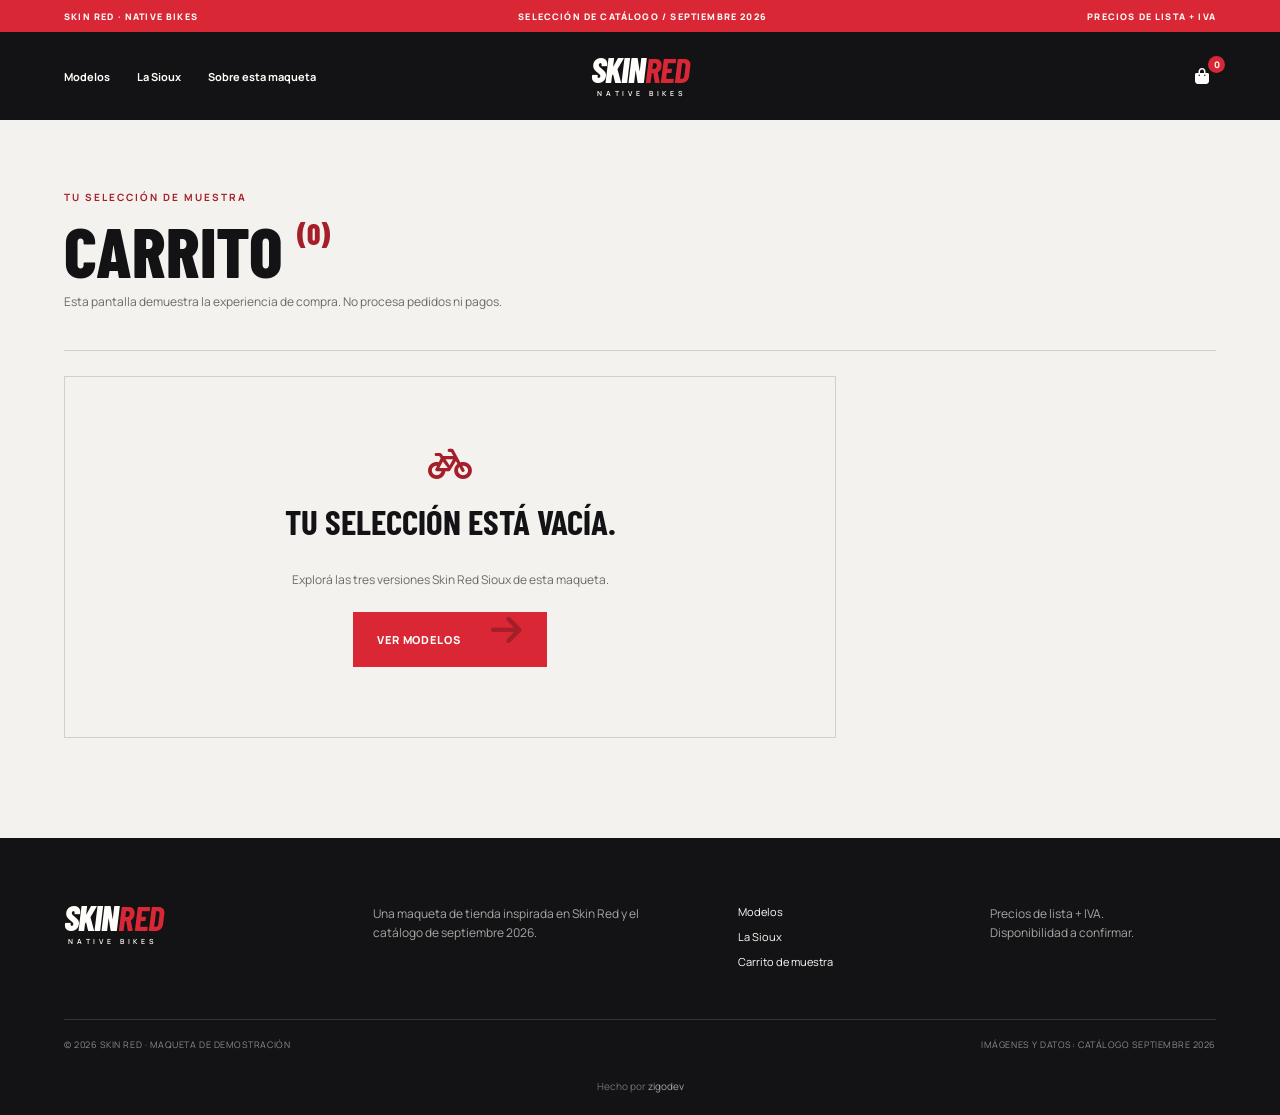
==== carrito.html @ 401a386a "Adapt storefront mockup to Skin Red catalog" ====
<!DOCTYPE html>
<html lang="es">
<head>
  <meta charset="UTF-8">
  <meta name="viewport" content="width=device-width, initial-scale=1.0">
  <meta name="description" content="Carrito de muestra de la maqueta Skin Red.">
  <title>Carrito de muestra — Skin Red</title>
  <link rel="preconnect" href="https://fonts.googleapis.com">
  <link rel="preconnect" href="https://fonts.gstatic.com" crossorigin>
  <link href="https://fonts.googleapis.com/css2?family=Barlow+Condensed:wght@500;600;700;800&family=Manrope:wght@400;500;600;700&display=swap" rel="stylesheet">
  <link rel="stylesheet" href="https://cdnjs.cloudflare.com/ajax/libs/font-awesome/6.5.2/css/all.min.css">
  <link rel="stylesheet" href="styles.css">
</head>
<body class="inner-page" data-cart-page>
  <div class="announcement" aria-label="Información del catálogo">
    <span>SKIN RED · NATIVE BIKES</span><span>Selección de catálogo / Septiembre 2026</span><span>Precios de lista + IVA</span>
  </div>
  <header class="site-header">
    <button class="icon-button menu-toggle" aria-label="Abrir menú" aria-expanded="false"><span></span><span></span></button>
    <a class="wordmark" href="index.html" aria-label="Skin Red, inicio"><span>SKIN<strong>RED</strong></span><small>NATIVE BIKES</small></a>
    <nav class="desktop-nav" aria-label="Navegación principal"><a href="index.html#modelos">Modelos</a><a href="index.html#sioux">La Sioux</a><a href="index.html#consulta">Sobre esta maqueta</a></nav>
    <div class="header-actions"><a class="icon-button cart-link" href="carrito.html" aria-label="Ver carrito de muestra"><i class="fa-solid fa-bag-shopping"></i><span class="cart-count" data-cart-count>0</span></a></div>
  </header>
  <aside class="mobile-menu" aria-hidden="true">
    <div class="mobile-menu-top"><span>MENÚ</span><button class="icon-button menu-close" aria-label="Cerrar menú"><i class="fa-solid fa-xmark"></i></button></div>
    <nav><a href="index.html#modelos">Modelos</a><a href="index.html#sioux">La Sioux</a><a href="index.html#consulta">Sobre esta maqueta</a><a href="carrito.html">Carrito</a></nav>
    <p>Skin Red · Native Bikes</p>
  </aside>
  <div class="menu-backdrop"></div>

  <main class="cart-main">
    <section class="cart-heading">
      <p class="eyebrow dark">Tu selección de muestra</p>
      <h1>Carrito <span data-cart-title-count>(0)</span></h1>
      <p>Esta pantalla demuestra la experiencia de compra. No procesa pedidos ni pagos.</p>
    </section>
    <div class="cart-layout">
      <section class="cart-items" data-cart-items aria-label="Productos del carrito"></section>
      <aside class="cart-summary" data-cart-summary>
        <h2>Resumen de muestra</h2>
        <div class="summary-row"><span>Subtotal sin IVA</span><strong data-cart-subtotal>$ 0</strong></div>
        <div class="summary-row total"><span>Precio de lista</span><strong data-cart-total>$ 0</strong></div>
        <p class="tax-note">Importes del catálogo de septiembre 2026. IVA no incluido.</p>
        <button class="button button-accent checkout-button" type="button">Compra de demostración <i class="fa-solid fa-arrow-right"></i></button>
        <p class="demo-note">La compra no está habilitada en esta maqueta.</p>
      </aside>
    </div>
  </main>

  <footer class="footer">
    <div class="footer-main">
      <a class="wordmark footer-brand" href="index.html"><span>SKIN<strong>RED</strong></span><small>NATIVE BIKES</small></a>
      <p>Una maqueta de tienda inspirada en Skin Red y el catálogo de septiembre 2026.</p>
      <nav class="footer-links" aria-label="Navegación del pie"><a href="index.html#modelos">Modelos</a><a href="index.html#sioux">La Sioux</a><a href="carrito.html">Carrito de muestra</a></nav>
      <p class="footer-note">Precios de lista + IVA.<br>Disponibilidad a confirmar.</p>
    </div>
    <div class="footer-bottom"><span>© 2026 Skin Red · Maqueta de demostración</span><span>Imágenes y datos: catálogo septiembre 2026</span></div>
    <div class="footer-credit">Hecho por <a href="https://zigodev.com.ar" target="_blank" rel="noopener noreferrer">zigodev</a></div>
  </footer>
  <div class="toast" role="status" aria-live="polite"></div>
  <script src="main.js"></script>
</body>
</html>
---- styles.css ----
/* Identidad y base */
:root {
  --ink: #131315;
  --ink-soft: #202023;
  --red: #a51f2a;
  --red-bright: #d92735;
  --paper: #f4f2ee;
  --white: #fffefa;
  --muted: #6b6968;
  --line: rgba(19, 19, 21, .15);
  --display: "Barlow Condensed", sans-serif;
  --body: "Manrope", sans-serif;
  --pad: clamp(20px, 5vw, 78px);
}

* {
  box-sizing: border-box;
}

html {
  scroll-behavior: smooth;
}

body {
  margin: 0;
  overflow-x: hidden;
  background: var(--paper);
  color: var(--ink);
  font-family: var(--body);
}

a {
  color: inherit;
  text-decoration: none;
}

button,
input {
  font: inherit;
}

button {
  color: inherit;
}

img {
  display: block;
  max-width: 100%;
}

h1,
h2,
h3,
p {
  margin-top: 0;
}

[hidden] {
  display: none !important;
}

.section-pad {
  padding: 95px var(--pad);
}

.eyebrow {
  margin-bottom: 17px;
  color: #f46e70;
  font-size: 10px;
  font-weight: 700;
  letter-spacing: .2em;
  text-transform: uppercase;
}

.eyebrow.dark {
  color: var(--red);
}

.button {
  min-height: 54px;
  padding: 0 23px;
  display: inline-flex;
  align-items: center;
  justify-content: space-between;
  gap: 30px;
  border: 1px solid transparent;
  font-size: 11px;
  font-weight: 800;
  letter-spacing: .09em;
  text-transform: uppercase;
  cursor: pointer;
  transition: transform .25s, background .25s;
}

.button:hover {
  transform: translateY(-3px);
}

.button-accent {
  background: var(--red-bright);
  color: var(--white);
}

.button-accent:hover {
  background: var(--red);
}

.button-light {
  background: var(--white);
  color: var(--ink);
}

/* Barra y navegación */
.announcement {
  min-height: 32px;
  padding: 8px var(--pad);
  display: flex;
  align-items: center;
  justify-content: space-between;
  gap: 15px;
  background: var(--red-bright);
  color: var(--white);
  font-size: 9px;
  font-weight: 800;
  letter-spacing: .13em;
  text-transform: uppercase;
}

.announcement span:nth-child(2) {
  display: none;
}

.site-header {
  position: relative;
  z-index: 10;
  height: 76px;
  padding: 0 var(--pad);
  display: grid;
  grid-template-columns: 1fr auto 1fr;
  align-items: center;
  background: var(--ink);
  color: var(--white);
}

.icon-button {
  padding: 0;
  display: grid;
  place-items: center;
  border: 0;
  background: transparent;
  cursor: pointer;
}

.menu-toggle {
  width: 34px;
  height: 34px;
  justify-self: start;
  align-content: center;
  gap: 6px;
}

.menu-toggle span {
  width: 26px;
  height: 2px;
  display: block;
  background: currentColor;
}

.menu-toggle span:last-child {
  width: 18px;
}

.wordmark {
  display: flex;
  flex-direction: column;
  align-items: center;
  width: max-content;
  font-family: var(--display);
  font-style: italic;
  font-weight: 800;
  line-height: .76;
  letter-spacing: -.055em;
}

.site-header > .wordmark {
  grid-column: 2;
  grid-row: 1;
}

.wordmark span {
  font-size: 29px;
}

.wordmark strong {
  color: var(--red-bright);
}

.wordmark small {
  margin-top: 9px;
  padding-left: .55em;
  font-family: var(--body);
  font-size: 6px;
  font-style: normal;
  font-weight: 600;
  letter-spacing: .55em;
}

.desktop-nav {
  display: none;
}

.header-actions {
  justify-self: end;
  display: flex;
  align-items: center;
  gap: 17px;
}

.header-actions .icon-button {
  width: 28px;
  height: 36px;
  font-size: 16px;
}

.cart-link {
  position: relative;
}

.cart-count {
  position: absolute;
  top: -2px;
  right: -9px;
  min-width: 17px;
  height: 17px;
  padding: 0 3px;
  display: grid;
  place-items: center;
  border-radius: 50%;
  background: var(--red-bright);
  color: var(--white);
  font-size: 9px;
  font-weight: 800;
}

.mobile-menu {
  position: fixed;
  inset: 0 0 0 auto;
  z-index: 101;
  width: min(88vw, 430px);
  padding: 27px;
  display: flex;
  flex-direction: column;
  background: var(--ink);
  color: var(--white);
  transform: translateX(101%);
  transition: transform .4s ease;
}

.mobile-menu.open {
  transform: translateX(0);
}

.mobile-menu-top {
  display: flex;
  justify-content: space-between;
  align-items: center;
  font-size: 11px;
  font-weight: 700;
  letter-spacing: .15em;
}

.menu-close {
  color: var(--white);
  font-size: 21px;
}

.mobile-menu nav {
  margin: auto 0;
  display: flex;
  flex-direction: column;
}

.mobile-menu nav a {
  padding: 16px 0;
  border-bottom: 1px solid rgba(255, 255, 255, .18);
  font-family: var(--display);
  font-size: 37px;
  font-weight: 700;
  text-transform: uppercase;
}

.mobile-menu > p {
  color: #bdb9b7;
  font-size: 12px;
}

.menu-backdrop {
  position: fixed;
  inset: 0;
  z-index: 100;
  background: rgba(0, 0, 0, .62);
  opacity: 0;
  visibility: hidden;
  transition: opacity .3s, visibility .3s;
}

.menu-backdrop.open {
  opacity: 1;
  visibility: visible;
}

.search-panel {
  position: fixed;
  inset: 0;
  z-index: 120;
  padding: 115px var(--pad) 30px;
  overflow: auto;
  background: var(--paper);
  transform: translateY(-101%);
  transition: transform .4s ease;
}

.search-panel.open {
  transform: translateY(0);
}

.search-close {
  position: absolute;
  top: 30px;
  right: var(--pad);
  border: 0;
  background: transparent;
  font-size: 23px;
  cursor: pointer;
}

.search-panel label {
  display: block;
  margin-bottom: 18px;
  color: var(--red);
  font-size: 11px;
  font-weight: 800;
  letter-spacing: .13em;
  text-transform: uppercase;
}

.search-field {
  display: flex;
  align-items: center;
  gap: 15px;
  border-bottom: 2px solid var(--ink);
}

.search-field input {
  width: 100%;
  padding: 12px 0;
  border: 0;
  outline: 0;
  background: transparent;
  font-family: var(--display);
  font-size: 40px;
  font-weight: 700;
  text-transform: uppercase;
}

.search-field input::placeholder {
  color: #a8a5a2;
}

.search-results {
  margin-top: 24px;
  display: grid;
  gap: 10px;
}

.search-results a {
  width: fit-content;
  padding: 7px 0;
  border-bottom: 1px solid var(--line);
  font-size: 15px;
}

/* Portada */
.hero {
  min-height: 600px;
  display: grid;
  background: var(--ink);
  color: var(--white);
}

.hero-copy {
  position: relative;
  min-height: 480px;
  padding: 75px var(--pad) 38px;
  display: flex;
  flex-direction: column;
  align-items: flex-start;
  justify-content: center;
  overflow: hidden;
  background: radial-gradient(circle at 100% 20%, rgba(165, 31, 42, .25), transparent 44%), var(--ink);
}

.hero-copy::before {
  position: absolute;
  top: 0;
  left: var(--pad);
  width: 64px;
  height: 4px;
  background: var(--red-bright);
  content: "";
}

.hero h1 {
  position: relative;
  margin-bottom: 25px;
  font-family: var(--display);
  font-size: 78px;
  font-weight: 800;
  line-height: .78;
  letter-spacing: -.045em;
  text-transform: uppercase;
}

.hero h1 em,
.section-heading h2 em,
.feature-copy h2 em {
  color: var(--red-bright);
  font-style: normal;
}

.hero-description {
  max-width: 370px;
  margin-bottom: 28px;
  color: #c4c0bd;
  font-size: 13px;
  line-height: 1.7;
}

.hero-footnote {
  width: 100%;
  margin-top: 40px;
  display: flex;
  justify-content: space-between;
  gap: 20px;
  color: #9c9694;
  font-size: 9px;
  font-weight: 700;
  letter-spacing: .16em;
}

.hero-visual {
  position: relative;
  min-height: 390px;
  overflow: hidden;
}

.hero-visual img {
  width: 100%;
  height: 100%;
  object-fit: cover;
  object-position: center 38%;
}

.hero-image-caption {
  position: absolute;
  right: 15px;
  bottom: 14px;
  padding: 9px 11px;
  background: rgba(19, 19, 21, .9);
  font-size: 9px;
  font-weight: 800;
  letter-spacing: .14em;
}

/* Datos y catálogo */
.trust-strip {
  padding: 15px var(--pad);
  display: grid;
  grid-template-columns: 1fr 1fr;
  background: var(--white);
}

.trust-strip article {
  min-height: 96px;
  padding: 16px 8px 16px 0;
  display: flex;
  align-items: center;
  gap: 11px;
  border-bottom: 1px solid var(--line);
}

.trust-strip article:nth-child(even) {
  padding-left: 12px;
}

.trust-strip article:nth-last-child(-n+2) {
  border-bottom: 0;
}

.trust-strip article > i {
  color: var(--red);
  font-size: 19px;
}

.trust-strip strong,
.trust-strip span {
  display: block;
}

.trust-strip strong {
  margin-bottom: 4px;
  font-family: var(--display);
  font-size: 16px;
  font-weight: 700;
  text-transform: uppercase;
}

.trust-strip span {
  color: var(--muted);
  font-size: 10px;
  line-height: 1.4;
}

.section-heading {
  margin-bottom: 42px;
  display: grid;
  gap: 18px;
}

.section-heading h2 {
  margin: 0;
  font-family: var(--display);
  font-size: 70px;
  font-weight: 800;
  line-height: .84;
  letter-spacing: -.035em;
  text-transform: uppercase;
}

.section-heading > p {
  max-width: 400px;
  margin: 0;
  color: var(--muted);
  font-size: 13px;
  line-height: 1.7;
}

.filters {
  margin-bottom: 26px;
  display: flex;
  gap: 8px;
  overflow-x: auto;
}

.filter {
  min-width: max-content;
  padding: 11px 16px;
  border: 1px solid var(--line);
  border-radius: 30px;
  background: transparent;
  font-size: 11px;
  font-weight: 800;
  cursor: pointer;
}

.filter span {
  margin-left: 8px;
  color: var(--muted);
  font-size: 9px;
}

.filter.active,
.filter:hover {
  border-color: var(--ink);
  background: var(--ink);
  color: var(--white);
}

.filter.active span,
.filter:hover span {
  color: #f78c92;
}

.product-grid {
  display: grid;
  gap: 16px;
}

.product-card {
  min-width: 0;
  overflow: hidden;
  background: var(--white);
}

.product-image-wrap {
  position: relative;
  height: 315px;
  display: block;
  overflow: hidden;
  background: #fff;
}

.product-image-wrap img {
  width: 100%;
  height: 100%;
  object-fit: contain;
  transition: transform .4s ease;
}

.product-card:hover .product-image-wrap img {
  transform: scale(1.05);
}

.product-tag {
  position: absolute;
  top: 14px;
  left: 14px;
  padding: 8px 10px;
  background: var(--ink);
  color: var(--white);
  font-size: 9px;
  font-weight: 800;
  letter-spacing: .12em;
  text-transform: uppercase;
}

.product-card-content {
  padding: 20px;
  border-top: 1px solid var(--line);
}

.product-card-meta {
  display: flex;
  flex-wrap: wrap;
  justify-content: space-between;
  gap: 5px;
  color: var(--muted);
  font-size: 9px;
  font-weight: 700;
  letter-spacing: .05em;
  text-transform: uppercase;
}

.product-card h3 {
  margin: 21px 0 20px;
  font-family: var(--display);
  font-size: 29px;
  font-weight: 700;
  line-height: 1;
  text-transform: uppercase;
}

.product-card-bottom {
  display: flex;
  justify-content: space-between;
  align-items: end;
  gap: 10px;
}

.product-card-price {
  display: flex;
  flex-direction: column;
  gap: 3px;
}

.product-card-price strong {
  font-size: 17px;
}

.product-card-price span {
  color: var(--muted);
  font-size: 10px;
}

.quick-add {
  width: 44px;
  height: 44px;
  flex: 0 0 auto;
  border: 0;
  background: var(--red-bright);
  color: var(--white);
  cursor: pointer;
  transition: background .25s, transform .25s;
}

.quick-add:hover {
  background: var(--red);
  transform: rotate(90deg);
}

.catalog-note {
  max-width: 690px;
  margin: 25px 0 0;
  color: var(--muted);
  font-size: 10px;
  line-height: 1.6;
}

/* Historia y cierre */
.split-story {
  display: grid;
  background: var(--ink);
  color: var(--white);
}

.story-image {
  position: relative;
  min-height: 390px;
  background: #fff;
}

.story-image img {
  width: 100%;
  height: 100%;
  object-fit: contain;
}

.image-index {
  position: absolute;
  bottom: 18px;
  left: 18px;
  padding: 9px 11px;
  background: var(--red-bright);
  color: var(--white);
  font-size: 9px;
  font-weight: 800;
  letter-spacing: .12em;
}

.story-copy {
  padding: 75px var(--pad);
}

.story-copy h2,
.feature-copy h2 {
  margin-bottom: 22px;
  font-family: var(--display);
  font-size: 62px;
  font-weight: 800;
  line-height: .88;
  text-transform: uppercase;
}

.story-copy > p:not(.eyebrow) {
  max-width: 460px;
  color: #c4c0bd;
  font-size: 13px;
  line-height: 1.75;
}

.story-copy ul {
  margin: 29px 0;
  padding: 0;
  list-style: none;
}

.story-copy li {
  padding: 12px 0;
  border-bottom: 1px solid rgba(255, 255, 255, .17);
  font-size: 11px;
  font-weight: 700;
  text-transform: uppercase;
}

.story-copy li i {
  margin-right: 12px;
  color: var(--red-bright);
}

.text-link {
  display: inline-flex;
  align-items: center;
  gap: 20px;
  padding-bottom: 8px;
  border-bottom: 1px solid currentColor;
  font-size: 10px;
  font-weight: 800;
  letter-spacing: .1em;
  text-transform: uppercase;
}

.feature-banner {
  min-height: 470px;
  display: grid;
  align-items: center;
  gap: 20px;
  overflow: hidden;
  background: var(--red);
  color: var(--white);
}

.feature-copy {
  position: relative;
  z-index: 1;
}

.feature-copy h2 em {
  color: #ff747a;
}

.feature-copy > p:not(.eyebrow) {
  max-width: 490px;
  margin-bottom: 26px;
  color: #f4dadb;
  font-size: 13px;
  line-height: 1.7;
}

.feature-mark {
  color: rgba(255, 255, 255, .14);
  font-family: var(--display);
  font-size: 180px;
  font-style: italic;
  font-weight: 800;
  line-height: .8;
  text-align: center;
}

.feature-mark span {
  color: rgba(255, 255, 255, .08);
}

/* Detalle */
.breadcrumb {
  padding: 24px var(--pad) 0;
  display: flex;
  align-items: center;
  gap: 10px;
  color: var(--muted);
  font-size: 10px;
}

.breadcrumb i {
  font-size: 7px;
}

.product-detail {
  padding: 36px var(--pad) 80px;
  display: grid;
  gap: 35px;
}

.gallery-main {
  height: 390px;
  background: var(--white);
}

.gallery-main img {
  width: 100%;
  height: 100%;
  object-fit: contain;
}

.product-gallery > p {
  margin: 10px 0 0;
  color: var(--muted);
  font-size: 10px;
}

.product-type {
  margin-bottom: 8px;
  color: var(--red);
  font-size: 10px;
  font-weight: 800;
  letter-spacing: .15em;
  text-transform: uppercase;
}

.product-info h1 {
  margin-bottom: 11px;
  font-family: var(--display);
  font-size: 56px;
  font-weight: 800;
  line-height: .86;
  text-transform: uppercase;
}

.product-code {
  color: var(--muted);
  font-size: 10px;
}

.product-price {
  margin: 27px 0 2px;
  font-family: var(--display);
  font-size: 36px;
  font-weight: 800;
}

.product-financing {
  color: var(--muted);
  font-size: 11px;
}

.product-description {
  margin: 26px 0;
  padding-top: 24px;
  border-top: 1px solid var(--line);
  color: #4e4b4a;
  font-size: 12px;
  line-height: 1.75;
}

.choice-label {
  margin: 22px 0 10px;
  display: flex;
  justify-content: space-between;
  gap: 12px;
  font-size: 10px;
  font-weight: 800;
  text-transform: uppercase;
}

.choice-label span:last-child {
  color: var(--muted);
  font-weight: 500;
}

.size-options,
.color-options {
  display: flex;
  gap: 8px;
}

.size-option {
  width: 48px;
  height: 43px;
  border: 1px solid var(--line);
  background: transparent;
  cursor: pointer;
}

.size-option.active {
  border-color: var(--ink);
  background: var(--ink);
  color: var(--white);
}

.color-option {
  width: 36px;
  height: 36px;
  padding: 4px;
  display: block;
  border: 1px solid transparent;
  border-radius: 50%;
}

.color-option.active {
  border-color: var(--ink);
}

.color-option span {
  width: 100%;
  height: 100%;
  display: block;
  border: 1px solid #c4c2c0;
  border-radius: 50%;
}

.buy-row {
  margin-top: 30px;
  display: grid;
  grid-template-columns: 88px 1fr;
  gap: 8px;
}

.quantity-control {
  height: 54px;
  display: grid;
  grid-template-columns: 1fr 1fr 1fr;
  align-items: center;
  border: 1px solid var(--line);
  text-align: center;
}

.quantity-control button {
  height: 100%;
  border: 0;
  background: transparent;
  cursor: pointer;
}

.buy-row .button {
  min-width: 0;
  padding: 0 13px;
  gap: 10px;
  font-size: 9px;
}

.stock-note {
  margin-top: 13px;
  color: var(--muted);
  font-size: 10px;
  line-height: 1.5;
}

.stock-note i {
  margin-right: 5px;
  color: var(--red);
}

.product-promise {
  margin: 0 var(--pad);
  display: grid;
  border-top: 1px solid var(--line);
  border-bottom: 1px solid var(--line);
}

.product-promise article {
  padding: 23px 0;
  border-bottom: 1px solid var(--line);
}

.product-promise article:last-child {
  border-bottom: 0;
}

.product-promise i {
  color: var(--red);
}

.product-promise h3 {
  margin: 12px 0 3px;
  font-family: var(--display);
  font-size: 19px;
  text-transform: uppercase;
}

.product-promise p {
  margin: 0;
  color: var(--muted);
  font-size: 10px;
}

.tech-section {
  margin-top: 75px;
  padding: 70px var(--pad);
  display: grid;
  gap: 35px;
  background: var(--ink);
  color: var(--white);
}

.tech-section h2 {
  font-family: var(--display);
  font-size: 58px;
  font-weight: 800;
  line-height: .85;
  text-transform: uppercase;
}

.spec-row {
  padding: 15px 0;
  display: grid;
  grid-template-columns: 1fr 1.4fr;
  gap: 15px;
  border-bottom: 1px solid rgba(255, 255, 255, .15);
  font-size: 11px;
}

.spec-row span {
  color: #a6a2a0;
}

.spec-row strong {
  font-weight: 600;
}

/* Carrito */
.cart-main {
  min-height: 70vh;
  padding: 70px var(--pad) 100px;
}

.cart-heading {
  padding-bottom: 28px;
  border-bottom: 1px solid var(--line);
}

.cart-heading h1 {
  margin-bottom: 12px;
  font-family: var(--display);
  font-size: 70px;
  font-weight: 800;
  line-height: .85;
  text-transform: uppercase;
}

.cart-heading h1 span {
  color: var(--red);
  font-size: .42em;
  vertical-align: top;
}

.cart-heading > p:last-child {
  color: var(--muted);
  font-size: 12px;
}

.cart-layout {
  padding-top: 25px;
  display: grid;
  gap: 30px;
}

.cart-item {
  padding: 18px 0;
  display: grid;
  grid-template-columns: 100px 1fr;
  gap: 15px;
  border-bottom: 1px solid var(--line);
}

.cart-item-image {
  width: 100px;
  height: 110px;
  display: block;
  background: var(--white);
}

.cart-item-image img {
  width: 100%;
  height: 100%;
  object-fit: contain;
}

.cart-item-top {
  display: flex;
  justify-content: space-between;
  gap: 10px;
}

.cart-item h3 {
  margin: 0 0 7px;
  font-family: var(--display);
  font-size: 20px;
  text-transform: uppercase;
}

.cart-item-meta {
  color: var(--muted);
  font-size: 9px;
}

.cart-remove {
  align-self: start;
  border: 0;
  background: transparent;
  color: var(--muted);
  cursor: pointer;
}

.cart-item-bottom {
  margin-top: 19px;
  display: flex;
  justify-content: space-between;
  align-items: end;
  gap: 12px;
}

.cart-item .quantity-control {
  width: 82px;
  height: 33px;
  font-size: 11px;
}

.cart-item-price {
  font-size: 12px;
}

.cart-summary {
  padding: 27px 22px;
  align-self: start;
  background: var(--white);
}

.cart-summary h2 {
  margin-bottom: 22px;
  font-family: var(--display);
  font-size: 27px;
  text-transform: uppercase;
}

.summary-row {
  padding: 12px 0;
  display: flex;
  justify-content: space-between;
  gap: 12px;
  color: var(--muted);
  font-size: 11px;
}

.summary-row strong {
  color: var(--ink);
}

.summary-row.total {
  margin-top: 10px;
  padding-top: 18px;
  border-top: 1px solid var(--line);
  color: var(--ink);
  font-weight: 800;
}

.tax-note,
.demo-note {
  color: var(--muted);
  font-size: 10px;
  line-height: 1.6;
}

.checkout-button {
  width: 100%;
  margin-top: 18px;
}

.demo-note {
  margin: 12px 0 0;
  text-align: center;
}

.empty-cart {
  padding: 70px 20px;
  border: 1px solid var(--line);
  text-align: center;
}

.empty-cart i {
  margin-bottom: 18px;
  color: var(--red);
  font-size: 35px;
}

.empty-cart h2 {
  font-family: var(--display);
  font-size: 35px;
  text-transform: uppercase;
}

.empty-cart p {
  color: var(--muted);
  font-size: 12px;
}

.empty-cart .button {
  margin-top: 12px;
}

/* Pie y estados */
.footer {
  padding: 66px var(--pad) 22px;
  background: var(--ink);
  color: var(--white);
}

.footer-main {
  display: grid;
  gap: 26px;
}

.footer-brand {
  align-items: flex-start;
}

.footer-main > p {
  max-width: 280px;
  color: #aaa5a3;
  font-size: 12px;
  line-height: 1.6;
}

.footer-links {
  display: flex;
  flex-direction: column;
  gap: 10px;
  font-size: 11px;
}

.footer-links a:hover,
.footer-credit a:hover {
  color: #fb777d;
}

.footer-bottom {
  margin-top: 50px;
  padding-top: 18px;
  display: flex;
  flex-wrap: wrap;
  justify-content: space-between;
  gap: 10px 20px;
  border-top: 1px solid rgba(255, 255, 255, .14);
  color: #8f8987;
  font-size: 9px;
  letter-spacing: .06em;
  text-transform: uppercase;
}

.footer-credit {
  width: 100%;
  margin-top: 28px;
  padding-bottom: env(safe-area-inset-bottom);
  color: #77716f;
  font-size: 10px;
  text-align: center;
}

.footer-credit a {
  color: #aaa5a3;
}

.toast {
  position: fixed;
  bottom: 20px;
  left: 50%;
  z-index: 150;
  max-width: calc(100vw - 30px);
  padding: 13px 18px;
  background: var(--ink);
  color: var(--white);
  font-size: 11px;
  text-align: center;
  opacity: 0;
  transform: translate(-50%, 90px);
  transition: opacity .3s, transform .3s;
}

.toast.show {
  opacity: 1;
  transform: translate(-50%, 0);
}

.fade-in {
  opacity: 0;
  transform: translateY(20px);
  transition: opacity .7s, transform .7s;
}

.fade-in.visible {
  opacity: 1;
  transform: none;
}

/* Adaptación */
@media (min-width: 600px) {
  .announcement span:nth-child(2) {
    display: inline;
  }

  .hero {
    min-height: 620px;
    grid-template-columns: .85fr 1.15fr;
  }

  .hero-copy {
    min-height: 620px;
  }

  .hero-visual {
    min-height: 620px;
  }

  .hero h1 {
    font-size: 88px;
  }

  .hero-footnote {
    position: absolute;
    right: var(--pad);
    bottom: 30px;
    left: var(--pad);
    width: auto;
  }

  .product-grid {
    grid-template-columns: repeat(2, minmax(0, 1fr));
  }

  .product-promise {
    grid-template-columns: repeat(3, 1fr);
  }

  .product-promise article {
    padding: 25px 16px;
    border-right: 1px solid var(--line);
    border-bottom: 0;
  }

  .product-promise article:first-child {
    padding-left: 0;
  }

  .product-promise article:last-child {
    border-right: 0;
  }

  .cart-item {
    grid-template-columns: 150px 1fr;
  }

  .cart-item-image {
    width: 150px;
    height: 135px;
  }
}

@media (min-width: 850px) {
  .site-header {
    height: 88px;
  }

  .trust-strip {
    grid-template-columns: repeat(4, 1fr);
  }

  .trust-strip article,
  .trust-strip article:nth-last-child(-n+2) {
    padding: 12px 16px;
    border-right: 1px solid var(--line);
    border-bottom: 0;
  }

  .trust-strip article:first-child {
    padding-left: 0;
  }

  .trust-strip article:last-child {
    border-right: 0;
  }

  .section-heading {
    grid-template-columns: 1.25fr .75fr;
    align-items: end;
  }

  .section-heading h2 {
    font-size: 88px;
  }

  .product-grid {
    grid-template-columns: repeat(3, minmax(0, 1fr));
  }

  .product-image-wrap {
    height: 350px;
  }

  .split-story {
    grid-template-columns: 1fr 1fr;
  }

  .story-image {
    min-height: 610px;
  }

  .story-copy {
    padding: 80px 8vw;
    align-self: center;
  }

  .story-copy h2,
  .feature-copy h2 {
    font-size: 77px;
  }

  .feature-banner {
    grid-template-columns: 1fr 1fr;
  }

  .feature-mark {
    font-size: 220px;
  }

  .product-detail {
    grid-template-columns: 1.15fr .85fr;
    gap: 5vw;
  }

  .gallery-main {
    height: 570px;
  }

  .product-info h1 {
    font-size: 70px;
  }

  .tech-section {
    grid-template-columns: 1fr 1fr;
  }

  .cart-layout {
    grid-template-columns: minmax(0, 1fr) 350px;
    align-items: start;
  }

  .footer-main {
    grid-template-columns: 1fr 1.2fr .8fr .8fr;
  }
}

@media (min-width: 1050px) {
  .menu-toggle {
    display: none;
  }

  .desktop-nav {
    grid-column: 1;
    grid-row: 1;
    display: flex;
    gap: 27px;
    font-size: 11px;
    font-weight: 700;
  }

  .desktop-nav a:hover {
    color: #fb777d;
  }

  .header-actions {
    grid-column: 3;
    grid-row: 1;
  }

  .wordmark span {
    font-size: 35px;
  }

  .wordmark small {
    font-size: 7px;
  }

  .hero {
    height: min(760px, calc(100svh - 120px));
    min-height: 580px;
  }

  .hero-copy,
  .hero-visual {
    min-height: 0;
  }

  .hero-copy {
    padding-top: 65px;
  }

  .hero h1 {
    font-size: 118px;
  }

  .hero-visual img {
    object-position: center 48%;
  }

  .section-pad {
    padding-top: 125px;
    padding-bottom: 125px;
  }

  .product-image-wrap {
    height: 390px;
  }

  .product-info {
    position: sticky;
    top: 24px;
    align-self: start;
  }

  .gallery-main {
    height: 650px;
  }

  .cart-summary {
    position: sticky;
    top: 24px;
  }
}

@media (max-width: 599px) {
  .announcement {
    font-size: 7px;
    letter-spacing: .05em;
  }

  .hero h1 {
    font-size: 66px;
  }

  .hero-copy {
    min-height: 375px;
    padding-top: 49px;
    padding-bottom: 24px;
  }

  .hero-description {
    margin-bottom: 20px;
  }

  .hero-footnote {
    margin-top: 23px;
  }

  .hero-visual {
    min-height: 365px;
  }

  .hero-visual img {
    object-position: center bottom;
  }

  .trust-strip {
    grid-template-columns: 1fr 1fr;
  }

  .trust-strip article {
    align-items: flex-start;
    flex-direction: column;
  }

  .trust-strip article:nth-child(even) {
    padding-left: 10px;
  }

  .trust-strip strong {
    font-size: 15px;
  }

  .section-heading h2 {
    font-size: 66px;
  }

  .product-info h1 {
    font-size: 53px;
  }
}

@media (prefers-reduced-motion: reduce) {
  *,
  *::before,
  *::after {
    scroll-behavior: auto !important;
    animation-duration: .01ms !important;
    transition-duration: .01ms !important;
  }

  .fade-in {
    opacity: 1;
    transform: none;
  }
}
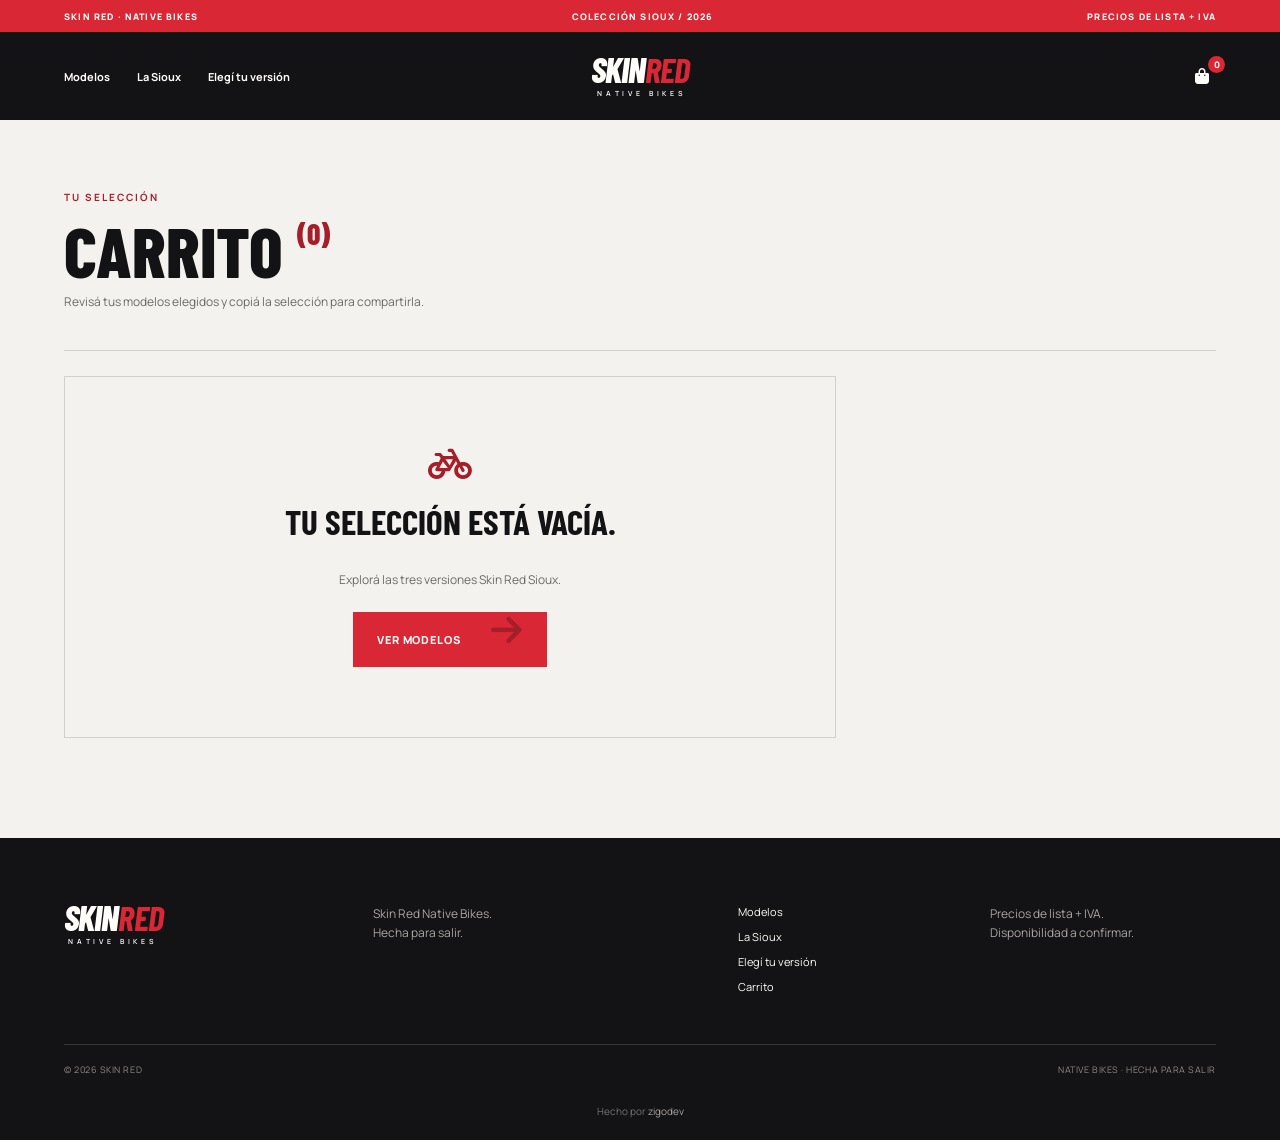
==== commit 22a36f7c: "Expand Skin Red storefront and remove preview copy" ====
--- a/carrito.html
+++ b/carrito.html
@@ -3,8 +3,8 @@
 <head>
   <meta charset="UTF-8">
   <meta name="viewport" content="width=device-width, initial-scale=1.0">
-  <meta name="description" content="Carrito de muestra de la maqueta Skin Red.">
-  <title>Carrito de muestra — Skin Red</title>
+  <meta name="description" content="Revisá tu selección Skin Red Sioux y compartila.">
+  <title>Tu carrito — Skin Red</title>
   <link rel="preconnect" href="https://fonts.googleapis.com">
   <link rel="preconnect" href="https://fonts.gstatic.com" crossorigin>
   <link href="https://fonts.googleapis.com/css2?family=Barlow+Condensed:wght@500;600;700;800&family=Manrope:wght@400;500;600;700&display=swap" rel="stylesheet">
@@ -13,36 +13,36 @@
 </head>
 <body class="inner-page" data-cart-page>
   <div class="announcement" aria-label="Información del catálogo">
-    <span>SKIN RED · NATIVE BIKES</span><span>Selección de catálogo / Septiembre 2026</span><span>Precios de lista + IVA</span>
+    <span>SKIN RED · NATIVE BIKES</span><span>Colección Sioux / 2026</span><span>Precios de lista + IVA</span>
   </div>
   <header class="site-header">
     <button class="icon-button menu-toggle" aria-label="Abrir menú" aria-expanded="false"><span></span><span></span></button>
     <a class="wordmark" href="index.html" aria-label="Skin Red, inicio"><span>SKIN<strong>RED</strong></span><small>NATIVE BIKES</small></a>
-    <nav class="desktop-nav" aria-label="Navegación principal"><a href="index.html#modelos">Modelos</a><a href="index.html#sioux">La Sioux</a><a href="index.html#consulta">Sobre esta maqueta</a></nav>
-    <div class="header-actions"><a class="icon-button cart-link" href="carrito.html" aria-label="Ver carrito de muestra"><i class="fa-solid fa-bag-shopping"></i><span class="cart-count" data-cart-count>0</span></a></div>
+    <nav class="desktop-nav" aria-label="Navegación principal"><a href="index.html#modelos">Modelos</a><a href="index.html#sioux">La Sioux</a><a href="index.html#elige">Elegí tu versión</a></nav>
+    <div class="header-actions"><a class="icon-button cart-link" href="carrito.html" aria-label="Ver carrito"><i class="fa-solid fa-bag-shopping"></i><span class="cart-count" data-cart-count>0</span></a></div>
   </header>
   <aside class="mobile-menu" aria-hidden="true">
     <div class="mobile-menu-top"><span>MENÚ</span><button class="icon-button menu-close" aria-label="Cerrar menú"><i class="fa-solid fa-xmark"></i></button></div>
-    <nav><a href="index.html#modelos">Modelos</a><a href="index.html#sioux">La Sioux</a><a href="index.html#consulta">Sobre esta maqueta</a><a href="carrito.html">Carrito</a></nav>
+    <nav><a href="index.html#modelos">Modelos</a><a href="index.html#sioux">La Sioux</a><a href="index.html#elige">Elegí tu versión</a><a href="carrito.html">Carrito</a></nav>
     <p>Skin Red · Native Bikes</p>
   </aside>
   <div class="menu-backdrop"></div>
 
   <main class="cart-main">
     <section class="cart-heading">
-      <p class="eyebrow dark">Tu selección de muestra</p>
+      <p class="eyebrow dark">Tu selección</p>
       <h1>Carrito <span data-cart-title-count>(0)</span></h1>
-      <p>Esta pantalla demuestra la experiencia de compra. No procesa pedidos ni pagos.</p>
+      <p>Revisá tus modelos elegidos y copiá la selección para compartirla.</p>
     </section>
     <div class="cart-layout">
       <section class="cart-items" data-cart-items aria-label="Productos del carrito"></section>
       <aside class="cart-summary" data-cart-summary>
-        <h2>Resumen de muestra</h2>
+        <h2>Resumen</h2>
         <div class="summary-row"><span>Subtotal sin IVA</span><strong data-cart-subtotal>$ 0</strong></div>
         <div class="summary-row total"><span>Precio de lista</span><strong data-cart-total>$ 0</strong></div>
-        <p class="tax-note">Importes del catálogo de septiembre 2026. IVA no incluido.</p>
-        <button class="button button-accent checkout-button" type="button">Compra de demostración <i class="fa-solid fa-arrow-right"></i></button>
-        <p class="demo-note">La compra no está habilitada en esta maqueta.</p>
+        <p class="tax-note">Precios de lista. IVA no incluido.</p>
+        <button class="button button-accent share-button" type="button" data-share-selection>Copiar selección <i class="fa-solid fa-share-nodes"></i></button>
+        <a class="continue-link" href="index.html#modelos">Seguir viendo modelos <i class="fa-solid fa-arrow-right"></i></a>
       </aside>
     </div>
   </main>
@@ -50,11 +50,11 @@
   <footer class="footer">
     <div class="footer-main">
       <a class="wordmark footer-brand" href="index.html"><span>SKIN<strong>RED</strong></span><small>NATIVE BIKES</small></a>
-      <p>Una maqueta de tienda inspirada en Skin Red y el catálogo de septiembre 2026.</p>
-      <nav class="footer-links" aria-label="Navegación del pie"><a href="index.html#modelos">Modelos</a><a href="index.html#sioux">La Sioux</a><a href="carrito.html">Carrito de muestra</a></nav>
+      <p>Skin Red Native Bikes.<br>Hecha para salir.</p>
+      <nav class="footer-links" aria-label="Navegación del pie"><a href="index.html#modelos">Modelos</a><a href="index.html#sioux">La Sioux</a><a href="index.html#elige">Elegí tu versión</a><a href="carrito.html">Carrito</a></nav>
       <p class="footer-note">Precios de lista + IVA.<br>Disponibilidad a confirmar.</p>
     </div>
-    <div class="footer-bottom"><span>© 2026 Skin Red · Maqueta de demostración</span><span>Imágenes y datos: catálogo septiembre 2026</span></div>
+    <div class="footer-bottom"><span>© 2026 Skin Red</span><span>Native Bikes · Hecha para salir</span></div>
     <div class="footer-credit">Hecho por <a href="https://zigodev.com.ar" target="_blank" rel="noopener noreferrer">zigodev</a></div>
   </footer>
   <div class="toast" role="status" aria-live="polite"></div>
--- a/styles.css
+++ b/styles.css
@@ -110,6 +110,11 @@
   color: var(--ink);
 }
 
+.button-dark {
+  background: var(--ink);
+  color: var(--white);
+}
+
 /* Barra y navegación */
 .announcement {
   min-height: 32px;
@@ -696,6 +701,243 @@
   line-height: 1.6;
 }
 
+/* Selector de versión */
+.finder {
+  display: grid;
+  align-items: center;
+  gap: 40px;
+  background: #eae5e1;
+}
+
+.finder-intro .eyebrow {
+  color: var(--red);
+}
+
+.finder-intro h2,
+.questions-heading h2 {
+  margin-bottom: 23px;
+  font-family: var(--display);
+  font-size: 68px;
+  font-weight: 800;
+  line-height: .84;
+  text-transform: uppercase;
+}
+
+.finder-intro h2 em,
+.questions-heading h2 em {
+  color: var(--red-bright);
+  font-style: normal;
+}
+
+.finder-intro > p:not(.eyebrow) {
+  max-width: 480px;
+  color: #565150;
+  font-size: 13px;
+  line-height: 1.75;
+}
+
+.finder-highlights {
+  margin-top: 35px;
+  padding-top: 20px;
+  display: flex;
+  flex-wrap: wrap;
+  gap: 22px;
+  border-top: 1px solid var(--line);
+}
+
+.finder-highlights span {
+  display: flex;
+  flex-direction: column;
+  gap: 5px;
+  color: var(--muted);
+  font-size: 9px;
+  font-weight: 700;
+  letter-spacing: .06em;
+  text-transform: uppercase;
+}
+
+.finder-highlights strong {
+  color: var(--ink);
+  font-family: var(--display);
+  font-size: 30px;
+  line-height: 1;
+}
+
+.finder-panel {
+  padding: 24px;
+  background: var(--white);
+  box-shadow: 0 22px 65px rgba(40, 24, 22, .09);
+}
+
+.finder-form fieldset {
+  margin: 0 0 24px;
+  padding: 0;
+  border: 0;
+}
+
+.finder-form legend {
+  margin-bottom: 13px;
+  font-size: 10px;
+  font-weight: 800;
+  letter-spacing: .13em;
+  text-transform: uppercase;
+}
+
+.finder-colors {
+  display: grid;
+  gap: 8px;
+}
+
+.finder-color {
+  position: relative;
+  min-height: 58px;
+  padding: 10px 14px;
+  display: flex;
+  align-items: center;
+  gap: 13px;
+  border: 1px solid var(--line);
+  font-size: 11px;
+  font-weight: 700;
+  cursor: pointer;
+}
+
+.finder-color:has(input:checked) {
+  border-color: var(--red-bright);
+  background: #fff6f5;
+}
+
+.finder-color:focus-within,
+.finder-sizes label:focus-within {
+  outline: 2px solid var(--red-bright);
+  outline-offset: 2px;
+}
+
+.finder-color input,
+.finder-sizes input {
+  position: absolute;
+  width: 1px;
+  height: 1px;
+  opacity: 0;
+}
+
+.finder-swatch {
+  width: 25px;
+  height: 25px;
+  flex: 0 0 auto;
+  border: 1px solid #bab5b1;
+  border-radius: 50%;
+}
+
+.finder-swatch-white {
+  background: #e8e7df;
+}
+
+.finder-swatch-gloss {
+  background: #1c1c1f;
+}
+
+.finder-swatch-matte {
+  background: #3d3b3c;
+}
+
+.finder-sizes {
+  display: flex;
+  gap: 8px;
+}
+
+.finder-sizes label {
+  position: relative;
+  cursor: pointer;
+}
+
+.finder-sizes span {
+  width: 53px;
+  height: 46px;
+  display: grid;
+  place-items: center;
+  border: 1px solid var(--line);
+  font-size: 12px;
+  font-weight: 700;
+}
+
+.finder-sizes input:checked + span {
+  border-color: var(--ink);
+  background: var(--ink);
+  color: var(--white);
+}
+
+.finder-submit {
+  width: 100%;
+}
+
+.finder-result {
+  margin-top: 24px;
+  display: grid;
+  gap: 17px;
+  border-top: 1px solid var(--line);
+  padding-top: 24px;
+}
+
+.finder-result-image {
+  height: 210px;
+  background: #fff;
+}
+
+.finder-result-image img {
+  width: 100%;
+  height: 100%;
+  object-fit: contain;
+}
+
+.finder-result-copy h3 {
+  margin-bottom: 8px;
+  font-family: var(--display);
+  font-size: 27px;
+  text-transform: uppercase;
+}
+
+.finder-result-copy > p:not(.eyebrow) {
+  margin-bottom: 7px;
+  color: var(--muted);
+  font-size: 11px;
+}
+
+.finder-result-code {
+  color: var(--muted);
+  font-size: 9px;
+  letter-spacing: .08em;
+  text-transform: uppercase;
+}
+
+.finder-result-actions {
+  margin-top: 20px;
+  display: flex;
+  flex-wrap: wrap;
+  gap: 15px;
+  align-items: center;
+}
+
+.finder-result-actions .button {
+  min-height: 46px;
+}
+
+.finder-add {
+  min-height: 46px;
+  padding: 0;
+  border: 0;
+  border-bottom: 1px solid var(--ink);
+  background: transparent;
+  font-size: 10px;
+  font-weight: 800;
+  letter-spacing: .06em;
+  text-transform: uppercase;
+  cursor: pointer;
+}
+
+.finder-add i {
+  margin-left: 8px;
+}
+
 /* Historia y cierre */
 .split-story {
   display: grid;
@@ -809,15 +1051,69 @@
 .feature-mark {
   color: rgba(255, 255, 255, .14);
   font-family: var(--display);
-  font-size: 180px;
+  font-size: 100px;
   font-style: italic;
   font-weight: 800;
   line-height: .8;
   text-align: center;
 }
 
-.feature-mark span {
-  color: rgba(255, 255, 255, .08);
+/* Preguntas */
+.questions {
+  display: grid;
+  gap: 35px;
+  background: var(--white);
+}
+
+.questions-heading > p:last-child {
+  max-width: 340px;
+  color: var(--muted);
+  font-size: 13px;
+  line-height: 1.7;
+}
+
+.question-list details {
+  border-top: 1px solid var(--line);
+}
+
+.question-list details:last-child {
+  border-bottom: 1px solid var(--line);
+}
+
+.question-list summary {
+  min-height: 74px;
+  display: flex;
+  align-items: center;
+  justify-content: space-between;
+  gap: 20px;
+  font-family: var(--display);
+  font-size: 21px;
+  font-weight: 700;
+  text-transform: uppercase;
+  cursor: pointer;
+  list-style: none;
+}
+
+.question-list summary::-webkit-details-marker {
+  display: none;
+}
+
+.question-list summary i {
+  color: var(--red);
+  font-size: 16px;
+  transition: transform .25s;
+}
+
+.question-list details[open] summary i {
+  transform: rotate(45deg);
+}
+
+.question-list details p {
+  max-width: 590px;
+  margin-bottom: 22px;
+  color: var(--muted);
+  font-size: 12px;
+  line-height: 1.7;
 }
 
 /* Detalle */
@@ -1202,21 +1498,29 @@
   font-weight: 800;
 }
 
-.tax-note,
-.demo-note {
+.tax-note {
   color: var(--muted);
   font-size: 10px;
   line-height: 1.6;
 }
 
-.checkout-button {
+.share-button {
   width: 100%;
   margin-top: 18px;
 }
 
-.demo-note {
-  margin: 12px 0 0;
+.continue-link {
+  margin-top: 20px;
+  display: block;
+  font-size: 10px;
+  font-weight: 800;
+  letter-spacing: .07em;
   text-align: center;
+  text-transform: uppercase;
+}
+
+.continue-link i {
+  margin-left: 8px;
 }
 
 .empty-cart {
@@ -1375,6 +1679,11 @@
     grid-template-columns: repeat(2, minmax(0, 1fr));
   }
 
+  .finder-result {
+    grid-template-columns: 180px 1fr;
+    align-items: center;
+  }
+
   .product-promise {
     grid-template-columns: repeat(3, 1fr);
   }
@@ -1444,6 +1753,20 @@
     height: 350px;
   }
 
+  .finder {
+    grid-template-columns: 1fr 1fr;
+    gap: 8vw;
+  }
+
+  .finder-intro h2,
+  .questions-heading h2 {
+    font-size: 88px;
+  }
+
+  .finder-panel {
+    padding: 36px;
+  }
+
   .split-story {
     grid-template-columns: 1fr 1fr;
   }
@@ -1467,7 +1790,7 @@
   }
 
   .feature-mark {
-    font-size: 220px;
+    font-size: 150px;
   }
 
   .product-detail {
@@ -1485,6 +1808,11 @@
 
   .tech-section {
     grid-template-columns: 1fr 1fr;
+  }
+
+  .questions {
+    grid-template-columns: .8fr 1.2fr;
+    gap: 6vw;
   }
 
   .cart-layout {
@@ -1628,6 +1956,15 @@
     font-size: 66px;
   }
 
+  .finder-intro h2,
+  .questions-heading h2 {
+    font-size: 62px;
+  }
+
+  .question-list summary {
+    font-size: 18px;
+  }
+
   .product-info h1 {
     font-size: 53px;
   }
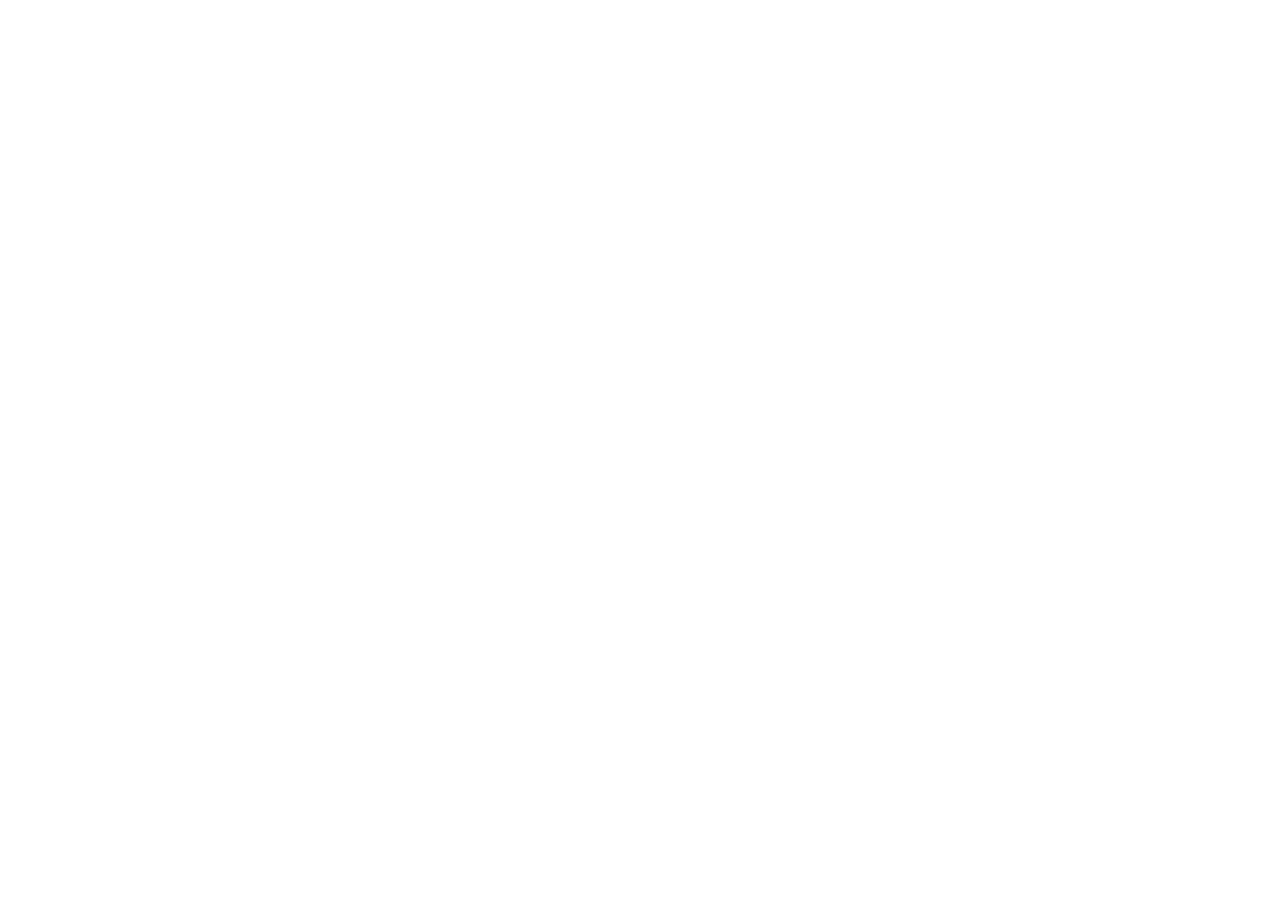
==== commit 5a07f084: "Redirect previous Skin Red links to new site" ====
--- a/carrito.html
+++ b/carrito.html
@@ -3,61 +3,13 @@
 <head>
   <meta charset="UTF-8">
   <meta name="viewport" content="width=device-width, initial-scale=1.0">
-  <meta name="description" content="Revisá tu selección Skin Red Sioux y compartila.">
-  <title>Tu carrito — Skin Red</title>
-  <link rel="preconnect" href="https://fonts.googleapis.com">
-  <link rel="preconnect" href="https://fonts.gstatic.com" crossorigin>
-  <link href="https://fonts.googleapis.com/css2?family=Barlow+Condensed:wght@500;600;700;800&family=Manrope:wght@400;500;600;700&display=swap" rel="stylesheet">
-  <link rel="stylesheet" href="https://cdnjs.cloudflare.com/ajax/libs/font-awesome/6.5.2/css/all.min.css">
-  <link rel="stylesheet" href="styles.css">
+  <meta http-equiv="refresh" content="0;url=https://skinred-bikes.onrender.com/">
+  <title>Skin Red — Native Bikes</title>
+  <script>
+    window.location.replace("https://skinred-bikes.onrender.com" + window.location.pathname + window.location.search + window.location.hash);
+  </script>
 </head>
-<body class="inner-page" data-cart-page>
-  <div class="announcement" aria-label="Información del catálogo">
-    <span>SKIN RED · NATIVE BIKES</span><span>Colección Sioux / 2026</span><span>Precios de lista + IVA</span>
-  </div>
-  <header class="site-header">
-    <button class="icon-button menu-toggle" aria-label="Abrir menú" aria-expanded="false"><span></span><span></span></button>
-    <a class="wordmark" href="index.html" aria-label="Skin Red, inicio"><span>SKIN<strong>RED</strong></span><small>NATIVE BIKES</small></a>
-    <nav class="desktop-nav" aria-label="Navegación principal"><a href="index.html#modelos">Modelos</a><a href="index.html#sioux">La Sioux</a><a href="index.html#elige">Elegí tu versión</a></nav>
-    <div class="header-actions"><a class="icon-button cart-link" href="carrito.html" aria-label="Ver carrito"><i class="fa-solid fa-bag-shopping"></i><span class="cart-count" data-cart-count>0</span></a></div>
-  </header>
-  <aside class="mobile-menu" aria-hidden="true">
-    <div class="mobile-menu-top"><span>MENÚ</span><button class="icon-button menu-close" aria-label="Cerrar menú"><i class="fa-solid fa-xmark"></i></button></div>
-    <nav><a href="index.html#modelos">Modelos</a><a href="index.html#sioux">La Sioux</a><a href="index.html#elige">Elegí tu versión</a><a href="carrito.html">Carrito</a></nav>
-    <p>Skin Red · Native Bikes</p>
-  </aside>
-  <div class="menu-backdrop"></div>
-
-  <main class="cart-main">
-    <section class="cart-heading">
-      <p class="eyebrow dark">Tu selección</p>
-      <h1>Carrito <span data-cart-title-count>(0)</span></h1>
-      <p>Revisá tus modelos elegidos y copiá la selección para compartirla.</p>
-    </section>
-    <div class="cart-layout">
-      <section class="cart-items" data-cart-items aria-label="Productos del carrito"></section>
-      <aside class="cart-summary" data-cart-summary>
-        <h2>Resumen</h2>
-        <div class="summary-row"><span>Subtotal sin IVA</span><strong data-cart-subtotal>$ 0</strong></div>
-        <div class="summary-row total"><span>Precio de lista</span><strong data-cart-total>$ 0</strong></div>
-        <p class="tax-note">Precios de lista. IVA no incluido.</p>
-        <button class="button button-accent share-button" type="button" data-share-selection>Copiar selección <i class="fa-solid fa-share-nodes"></i></button>
-        <a class="continue-link" href="index.html#modelos">Seguir viendo modelos <i class="fa-solid fa-arrow-right"></i></a>
-      </aside>
-    </div>
-  </main>
-
-  <footer class="footer">
-    <div class="footer-main">
-      <a class="wordmark footer-brand" href="index.html"><span>SKIN<strong>RED</strong></span><small>NATIVE BIKES</small></a>
-      <p>Skin Red Native Bikes.<br>Hecha para salir.</p>
-      <nav class="footer-links" aria-label="Navegación del pie"><a href="index.html#modelos">Modelos</a><a href="index.html#sioux">La Sioux</a><a href="index.html#elige">Elegí tu versión</a><a href="carrito.html">Carrito</a></nav>
-      <p class="footer-note">Precios de lista + IVA.<br>Disponibilidad a confirmar.</p>
-    </div>
-    <div class="footer-bottom"><span>© 2026 Skin Red</span><span>Native Bikes · Hecha para salir</span></div>
-    <div class="footer-credit">Hecho por <a href="https://zigodev.com.ar" target="_blank" rel="noopener noreferrer">zigodev</a></div>
-  </footer>
-  <div class="toast" role="status" aria-live="polite"></div>
-  <script src="main.js"></script>
+<body>
+  <p>Continuá en <a href="https://skinred-bikes.onrender.com/">Skin Red Native Bikes</a>.</p>
 </body>
 </html>
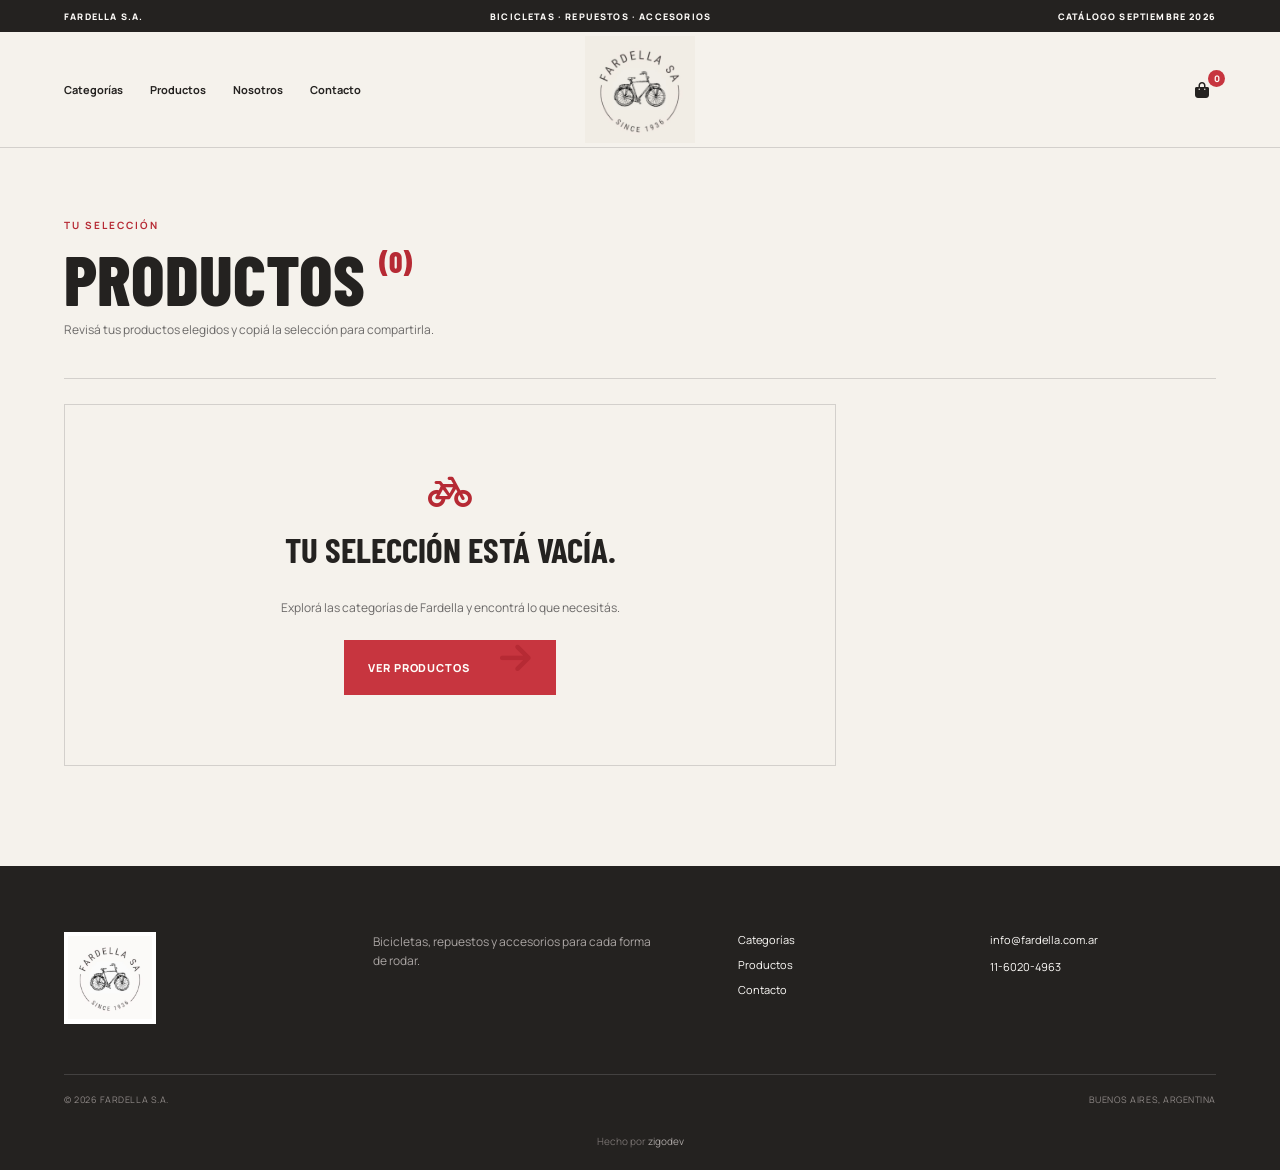
==== commit a709c1f8: "Rebrand storefront for Fardella product range" ====
--- a/carrito.html
+++ b/carrito.html
@@ -3,13 +3,22 @@
 <head>
   <meta charset="UTF-8">
   <meta name="viewport" content="width=device-width, initial-scale=1.0">
-  <meta http-equiv="refresh" content="0;url=https://skinred-bikes.onrender.com/">
-  <title>Skin Red — Native Bikes</title>
-  <script>
-    window.location.replace("https://skinred-bikes.onrender.com" + window.location.pathname + window.location.search + window.location.hash);
-  </script>
+  <meta name="description" content="Revisá tu selección de productos Fardella S.A.">
+  <title>Tu selección — Fardella S.A.</title>
+  <link rel="preconnect" href="https://fonts.googleapis.com">
+  <link rel="preconnect" href="https://fonts.gstatic.com" crossorigin>
+  <link href="https://fonts.googleapis.com/css2?family=Barlow+Condensed:wght@500;600;700;800&family=Manrope:wght@400;500;600;700&display=swap" rel="stylesheet">
+  <link rel="stylesheet" href="https://cdnjs.cloudflare.com/ajax/libs/font-awesome/6.5.2/css/all.min.css">
+  <link rel="stylesheet" href="styles.css">
 </head>
-<body>
-  <p>Continuá en <a href="https://skinred-bikes.onrender.com/">Skin Red Native Bikes</a>.</p>
+<body class="inner-page fardella-site" data-cart-page>
+  <div class="announcement"><span>FARDELLA S.A.</span><span>Bicicletas · Repuestos · Accesorios</span><span>Catálogo septiembre 2026</span></div>
+  <header class="site-header"><button class="icon-button menu-toggle" aria-label="Abrir menú" aria-expanded="false"><span></span><span></span></button><a class="wordmark" href="index.html" aria-label="Fardella S.A., inicio"><img src="assets/images/fardella/logo.png" alt="Fardella S.A."></a><nav class="desktop-nav" aria-label="Navegación principal"><a href="index.html#categorias">Categorías</a><a href="index.html#productos">Productos</a><a href="index.html#nosotros">Nosotros</a><a href="index.html#contacto">Contacto</a></nav><div class="header-actions"><a class="icon-button cart-link" href="carrito.html" aria-label="Ver selección"><i class="fa-solid fa-bag-shopping"></i><span class="cart-count" data-cart-count>0</span></a></div></header>
+  <aside class="mobile-menu" aria-hidden="true"><div class="mobile-menu-top"><span>MENÚ</span><button class="icon-button menu-close" aria-label="Cerrar menú"><i class="fa-solid fa-xmark"></i></button></div><nav><a href="index.html#categorias">Categorías</a><a href="index.html#productos">Productos</a><a href="index.html#nosotros">Nosotros</a><a href="index.html#contacto">Contacto</a></nav><p>Todo para disfrutar del ciclismo.</p></aside>
+  <div class="menu-backdrop"></div>
+  <main class="cart-main"><section class="cart-heading"><p class="eyebrow dark">Tu selección</p><h1>Productos <span data-cart-title-count>(0)</span></h1><p>Revisá tus productos elegidos y copiá la selección para compartirla.</p></section><div class="cart-layout"><section class="cart-items" data-cart-items aria-label="Productos seleccionados"></section><aside class="cart-summary" data-cart-summary><h2>Resumen</h2><div class="summary-row"><span>Subtotal sin IVA</span><strong data-cart-subtotal>$ 0</strong></div><div class="summary-row total"><span>Precio de lista</span><strong data-cart-total>$ 0</strong></div><p class="tax-note">Precios de lista del catálogo de septiembre 2026. IVA no incluido.</p><button class="button button-accent share-button" type="button" data-share-selection>Copiar selección <i class="fa-solid fa-share-nodes"></i></button><a class="continue-link" href="index.html#productos">Seguir viendo productos <i class="fa-solid fa-arrow-right"></i></a></aside></div></main>
+  <footer class="footer"><div class="footer-main"><a class="wordmark footer-brand" href="index.html"><img src="assets/images/fardella/logo.png" alt="Fardella S.A."></a><p>Bicicletas, repuestos y accesorios para cada forma de rodar.</p><nav class="footer-links" aria-label="Navegación del pie"><a href="index.html#categorias">Categorías</a><a href="index.html#productos">Productos</a><a href="index.html#contacto">Contacto</a></nav><div class="footer-contact"><a href="mailto:info@fardella.com.ar">info@fardella.com.ar</a><a href="tel:+541160204963">11-6020-4963</a></div></div><div class="footer-bottom"><span>© 2026 Fardella S.A.</span><span>Buenos Aires, Argentina</span></div><div class="footer-credit">Hecho por <a href="https://zigodev.com.ar" target="_blank" rel="noopener noreferrer">zigodev</a></div></footer>
+  <div class="toast" role="status" aria-live="polite"></div>
+  <script src="main.js"></script>
 </body>
 </html>
--- a/styles.css
+++ b/styles.css
@@ -0,0 +1,2255 @@
+/* Identidad y base */
+:root {
+  --ink: #131315;
+  --ink-soft: #202023;
+  --red: #a51f2a;
+  --red-bright: #d92735;
+  --paper: #f4f2ee;
+  --white: #fffefa;
+  --muted: #6b6968;
+  --line: rgba(19, 19, 21, .15);
+  --display: "Barlow Condensed", sans-serif;
+  --body: "Manrope", sans-serif;
+  --pad: clamp(20px, 5vw, 78px);
+}
+
+* {
+  box-sizing: border-box;
+}
+
+html {
+  scroll-behavior: smooth;
+}
+
+body {
+  margin: 0;
+  overflow-x: hidden;
+  background: var(--paper);
+  color: var(--ink);
+  font-family: var(--body);
+}
+
+a {
+  color: inherit;
+  text-decoration: none;
+}
+
+button,
+input {
+  font: inherit;
+}
+
+button {
+  color: inherit;
+}
+
+img {
+  display: block;
+  max-width: 100%;
+}
+
+h1,
+h2,
+h3,
+p {
+  margin-top: 0;
+}
+
+[hidden] {
+  display: none !important;
+}
+
+.section-pad {
+  padding: 95px var(--pad);
+}
+
+.eyebrow {
+  margin-bottom: 17px;
+  color: #f46e70;
+  font-size: 10px;
+  font-weight: 700;
+  letter-spacing: .2em;
+  text-transform: uppercase;
+}
+
+.eyebrow.dark {
+  color: var(--red);
+}
+
+.button {
+  min-height: 54px;
+  padding: 0 23px;
+  display: inline-flex;
+  align-items: center;
+  justify-content: space-between;
+  gap: 30px;
+  border: 1px solid transparent;
+  font-size: 11px;
+  font-weight: 800;
+  letter-spacing: .09em;
+  text-transform: uppercase;
+  cursor: pointer;
+  transition: transform .25s, background .25s;
+}
+
+.button:hover {
+  transform: translateY(-3px);
+}
+
+.button-accent {
+  background: var(--red-bright);
+  color: var(--white);
+}
+
+.button-accent:hover {
+  background: var(--red);
+}
+
+.button-light {
+  background: var(--white);
+  color: var(--ink);
+}
+
+.button-dark {
+  background: var(--ink);
+  color: var(--white);
+}
+
+/* Barra y navegación */
+.announcement {
+  min-height: 32px;
+  padding: 8px var(--pad);
+  display: flex;
+  align-items: center;
+  justify-content: space-between;
+  gap: 15px;
+  background: var(--red-bright);
+  color: var(--white);
+  font-size: 9px;
+  font-weight: 800;
+  letter-spacing: .13em;
+  text-transform: uppercase;
+}
+
+.announcement span:nth-child(2) {
+  display: none;
+}
+
+.site-header {
+  position: relative;
+  z-index: 10;
+  height: 76px;
+  padding: 0 var(--pad);
+  display: grid;
+  grid-template-columns: 1fr auto 1fr;
+  align-items: center;
+  background: var(--ink);
+  color: var(--white);
+}
+
+.icon-button {
+  padding: 0;
+  display: grid;
+  place-items: center;
+  border: 0;
+  background: transparent;
+  cursor: pointer;
+}
+
+.menu-toggle {
+  width: 34px;
+  height: 34px;
+  justify-self: start;
+  align-content: center;
+  gap: 6px;
+}
+
+.menu-toggle span {
+  width: 26px;
+  height: 2px;
+  display: block;
+  background: currentColor;
+}
+
+.menu-toggle span:last-child {
+  width: 18px;
+}
+
+.wordmark {
+  display: flex;
+  flex-direction: column;
+  align-items: center;
+  width: max-content;
+  font-family: var(--display);
+  font-style: italic;
+  font-weight: 800;
+  line-height: .76;
+  letter-spacing: -.055em;
+}
+
+.site-header > .wordmark {
+  grid-column: 2;
+  grid-row: 1;
+}
+
+.wordmark span {
+  font-size: 29px;
+}
+
+.wordmark strong {
+  color: var(--red-bright);
+}
+
+.wordmark small {
+  margin-top: 9px;
+  padding-left: .55em;
+  font-family: var(--body);
+  font-size: 6px;
+  font-style: normal;
+  font-weight: 600;
+  letter-spacing: .55em;
+}
+
+.desktop-nav {
+  display: none;
+}
+
+.header-actions {
+  justify-self: end;
+  display: flex;
+  align-items: center;
+  gap: 17px;
+}
+
+.header-actions .icon-button {
+  width: 28px;
+  height: 36px;
+  font-size: 16px;
+}
+
+.cart-link {
+  position: relative;
+}
+
+.cart-count {
+  position: absolute;
+  top: -2px;
+  right: -9px;
+  min-width: 17px;
+  height: 17px;
+  padding: 0 3px;
+  display: grid;
+  place-items: center;
+  border-radius: 50%;
+  background: var(--red-bright);
+  color: var(--white);
+  font-size: 9px;
+  font-weight: 800;
+}
+
+.mobile-menu {
+  position: fixed;
+  inset: 0 0 0 auto;
+  z-index: 101;
+  width: min(88vw, 430px);
+  padding: 27px;
+  display: flex;
+  flex-direction: column;
+  background: var(--ink);
+  color: var(--white);
+  transform: translateX(101%);
+  transition: transform .4s ease;
+}
+
+.mobile-menu.open {
+  transform: translateX(0);
+}
+
+.mobile-menu-top {
+  display: flex;
+  justify-content: space-between;
+  align-items: center;
+  font-size: 11px;
+  font-weight: 700;
+  letter-spacing: .15em;
+}
+
+.menu-close {
+  color: var(--white);
+  font-size: 21px;
+}
+
+.mobile-menu nav {
+  margin: auto 0;
+  display: flex;
+  flex-direction: column;
+}
+
+.mobile-menu nav a {
+  padding: 16px 0;
+  border-bottom: 1px solid rgba(255, 255, 255, .18);
+  font-family: var(--display);
+  font-size: 37px;
+  font-weight: 700;
+  text-transform: uppercase;
+}
+
+.mobile-menu > p {
+  color: #bdb9b7;
+  font-size: 12px;
+}
+
+.menu-backdrop {
+  position: fixed;
+  inset: 0;
+  z-index: 100;
+  background: rgba(0, 0, 0, .62);
+  opacity: 0;
+  visibility: hidden;
+  transition: opacity .3s, visibility .3s;
+}
+
+.menu-backdrop.open {
+  opacity: 1;
+  visibility: visible;
+}
+
+.search-panel {
+  position: fixed;
+  inset: 0;
+  z-index: 120;
+  padding: 115px var(--pad) 30px;
+  overflow: auto;
+  background: var(--paper);
+  transform: translateY(-101%);
+  transition: transform .4s ease;
+}
+
+.search-panel.open {
+  transform: translateY(0);
+}
+
+.search-close {
+  position: absolute;
+  top: 30px;
+  right: var(--pad);
+  border: 0;
+  background: transparent;
+  font-size: 23px;
+  cursor: pointer;
+}
+
+.search-panel label {
+  display: block;
+  margin-bottom: 18px;
+  color: var(--red);
+  font-size: 11px;
+  font-weight: 800;
+  letter-spacing: .13em;
+  text-transform: uppercase;
+}
+
+.search-field {
+  display: flex;
+  align-items: center;
+  gap: 15px;
+  border-bottom: 2px solid var(--ink);
+}
+
+.search-field input {
+  width: 100%;
+  padding: 12px 0;
+  border: 0;
+  outline: 0;
+  background: transparent;
+  font-family: var(--display);
+  font-size: 40px;
+  font-weight: 700;
+  text-transform: uppercase;
+}
+
+.search-field input::placeholder {
+  color: #a8a5a2;
+}
+
+.search-results {
+  margin-top: 24px;
+  display: grid;
+  gap: 10px;
+}
+
+.search-results a {
+  width: fit-content;
+  padding: 7px 0;
+  border-bottom: 1px solid var(--line);
+  font-size: 15px;
+}
+
+/* Portada */
+.hero {
+  min-height: 600px;
+  display: grid;
+  background: var(--ink);
+  color: var(--white);
+}
+
+.hero-copy {
+  position: relative;
+  min-height: 480px;
+  padding: 75px var(--pad) 38px;
+  display: flex;
+  flex-direction: column;
+  align-items: flex-start;
+  justify-content: center;
+  overflow: hidden;
+  background: radial-gradient(circle at 100% 20%, rgba(165, 31, 42, .25), transparent 44%), var(--ink);
+}
+
+.hero-copy::before {
+  position: absolute;
+  top: 0;
+  left: var(--pad);
+  width: 64px;
+  height: 4px;
+  background: var(--red-bright);
+  content: "";
+}
+
+.hero h1 {
+  position: relative;
+  margin-bottom: 25px;
+  font-family: var(--display);
+  font-size: 78px;
+  font-weight: 800;
+  line-height: .78;
+  letter-spacing: -.045em;
+  text-transform: uppercase;
+}
+
+.hero h1 em,
+.section-heading h2 em,
+.feature-copy h2 em {
+  color: var(--red-bright);
+  font-style: normal;
+}
+
+.hero-description {
+  max-width: 370px;
+  margin-bottom: 28px;
+  color: #c4c0bd;
+  font-size: 13px;
+  line-height: 1.7;
+}
+
+.hero-footnote {
+  width: 100%;
+  margin-top: 40px;
+  display: flex;
+  justify-content: space-between;
+  gap: 20px;
+  color: #9c9694;
+  font-size: 9px;
+  font-weight: 700;
+  letter-spacing: .16em;
+}
+
+.hero-visual {
+  position: relative;
+  min-height: 390px;
+  overflow: hidden;
+}
+
+.hero-visual img {
+  width: 100%;
+  height: 100%;
+  object-fit: cover;
+  object-position: center 38%;
+}
+
+.hero-image-caption {
+  position: absolute;
+  right: 15px;
+  bottom: 14px;
+  padding: 9px 11px;
+  background: rgba(19, 19, 21, .9);
+  font-size: 9px;
+  font-weight: 800;
+  letter-spacing: .14em;
+}
+
+/* Datos y catálogo */
+.trust-strip {
+  padding: 15px var(--pad);
+  display: grid;
+  grid-template-columns: 1fr 1fr;
+  background: var(--white);
+}
+
+.trust-strip article {
+  min-height: 96px;
+  padding: 16px 8px 16px 0;
+  display: flex;
+  align-items: center;
+  gap: 11px;
+  border-bottom: 1px solid var(--line);
+}
+
+.trust-strip article:nth-child(even) {
+  padding-left: 12px;
+}
+
+.trust-strip article:nth-last-child(-n+2) {
+  border-bottom: 0;
+}
+
+.trust-strip article > i {
+  color: var(--red);
+  font-size: 19px;
+}
+
+.trust-strip strong,
+.trust-strip span {
+  display: block;
+}
+
+.trust-strip strong {
+  margin-bottom: 4px;
+  font-family: var(--display);
+  font-size: 16px;
+  font-weight: 700;
+  text-transform: uppercase;
+}
+
+.trust-strip span {
+  color: var(--muted);
+  font-size: 10px;
+  line-height: 1.4;
+}
+
+.section-heading {
+  margin-bottom: 42px;
+  display: grid;
+  gap: 18px;
+}
+
+.section-heading h2 {
+  margin: 0;
+  font-family: var(--display);
+  font-size: 70px;
+  font-weight: 800;
+  line-height: .84;
+  letter-spacing: -.035em;
+  text-transform: uppercase;
+}
+
+.section-heading > p {
+  max-width: 400px;
+  margin: 0;
+  color: var(--muted);
+  font-size: 13px;
+  line-height: 1.7;
+}
+
+.filters {
+  margin-bottom: 26px;
+  display: flex;
+  gap: 8px;
+  overflow-x: auto;
+}
+
+.filter {
+  min-width: max-content;
+  padding: 11px 16px;
+  border: 1px solid var(--line);
+  border-radius: 30px;
+  background: transparent;
+  font-size: 11px;
+  font-weight: 800;
+  cursor: pointer;
+}
+
+.filter span {
+  margin-left: 8px;
+  color: var(--muted);
+  font-size: 9px;
+}
+
+.filter.active,
+.filter:hover {
+  border-color: var(--ink);
+  background: var(--ink);
+  color: var(--white);
+}
+
+.filter.active span,
+.filter:hover span {
+  color: #f78c92;
+}
+
+.product-grid {
+  display: grid;
+  gap: 16px;
+}
+
+.product-card {
+  min-width: 0;
+  overflow: hidden;
+  background: var(--white);
+}
+
+.product-image-wrap {
+  position: relative;
+  height: 315px;
+  display: block;
+  overflow: hidden;
+  background: #fff;
+}
+
+.product-image-wrap img {
+  width: 100%;
+  height: 100%;
+  object-fit: contain;
+  transition: transform .4s ease;
+}
+
+.product-card:hover .product-image-wrap img {
+  transform: scale(1.05);
+}
+
+.product-tag {
+  position: absolute;
+  top: 14px;
+  left: 14px;
+  padding: 8px 10px;
+  background: var(--ink);
+  color: var(--white);
+  font-size: 9px;
+  font-weight: 800;
+  letter-spacing: .12em;
+  text-transform: uppercase;
+}
+
+.product-card-content {
+  padding: 20px;
+  border-top: 1px solid var(--line);
+}
+
+.product-card-meta {
+  display: flex;
+  flex-wrap: wrap;
+  justify-content: space-between;
+  gap: 5px;
+  color: var(--muted);
+  font-size: 9px;
+  font-weight: 700;
+  letter-spacing: .05em;
+  text-transform: uppercase;
+}
+
+.product-card h3 {
+  margin: 21px 0 20px;
+  font-family: var(--display);
+  font-size: 29px;
+  font-weight: 700;
+  line-height: 1;
+  text-transform: uppercase;
+}
+
+.product-card-bottom {
+  display: flex;
+  justify-content: space-between;
+  align-items: end;
+  gap: 10px;
+}
+
+.product-card-price {
+  display: flex;
+  flex-direction: column;
+  gap: 3px;
+}
+
+.product-card-price strong {
+  font-size: 17px;
+}
+
+.product-card-price span {
+  color: var(--muted);
+  font-size: 10px;
+}
+
+.quick-add {
+  width: 44px;
+  height: 44px;
+  flex: 0 0 auto;
+  border: 0;
+  background: var(--red-bright);
+  color: var(--white);
+  cursor: pointer;
+  transition: background .25s, transform .25s;
+}
+
+.quick-add:hover {
+  background: var(--red);
+  transform: rotate(90deg);
+}
+
+.catalog-note {
+  max-width: 690px;
+  margin: 25px 0 0;
+  color: var(--muted);
+  font-size: 10px;
+  line-height: 1.6;
+}
+
+/* Selector de versión */
+.finder {
+  display: grid;
+  align-items: center;
+  gap: 40px;
+  background: #eae5e1;
+}
+
+.finder-intro .eyebrow {
+  color: var(--red);
+}
+
+.finder-intro h2,
+.questions-heading h2 {
+  margin-bottom: 23px;
+  font-family: var(--display);
+  font-size: 68px;
+  font-weight: 800;
+  line-height: .84;
+  text-transform: uppercase;
+}
+
+.finder-intro h2 em,
+.questions-heading h2 em {
+  color: var(--red-bright);
+  font-style: normal;
+}
+
+.finder-intro > p:not(.eyebrow) {
+  max-width: 480px;
+  color: #565150;
+  font-size: 13px;
+  line-height: 1.75;
+}
+
+.finder-highlights {
+  margin-top: 35px;
+  padding-top: 20px;
+  display: flex;
+  flex-wrap: wrap;
+  gap: 22px;
+  border-top: 1px solid var(--line);
+}
+
+.finder-highlights span {
+  display: flex;
+  flex-direction: column;
+  gap: 5px;
+  color: var(--muted);
+  font-size: 9px;
+  font-weight: 700;
+  letter-spacing: .06em;
+  text-transform: uppercase;
+}
+
+.finder-highlights strong {
+  color: var(--ink);
+  font-family: var(--display);
+  font-size: 30px;
+  line-height: 1;
+}
+
+.finder-panel {
+  padding: 24px;
+  background: var(--white);
+  box-shadow: 0 22px 65px rgba(40, 24, 22, .09);
+}
+
+.finder-form fieldset {
+  margin: 0 0 24px;
+  padding: 0;
+  border: 0;
+}
+
+.finder-form legend {
+  margin-bottom: 13px;
+  font-size: 10px;
+  font-weight: 800;
+  letter-spacing: .13em;
+  text-transform: uppercase;
+}
+
+.finder-colors {
+  display: grid;
+  gap: 8px;
+}
+
+.finder-color {
+  position: relative;
+  min-height: 58px;
+  padding: 10px 14px;
+  display: flex;
+  align-items: center;
+  gap: 13px;
+  border: 1px solid var(--line);
+  font-size: 11px;
+  font-weight: 700;
+  cursor: pointer;
+}
+
+.finder-color:has(input:checked) {
+  border-color: var(--red-bright);
+  background: #fff6f5;
+}
+
+.finder-color:focus-within,
+.finder-sizes label:focus-within {
+  outline: 2px solid var(--red-bright);
+  outline-offset: 2px;
+}
+
+.finder-color input,
+.finder-sizes input {
+  position: absolute;
+  width: 1px;
+  height: 1px;
+  opacity: 0;
+}
+
+.finder-swatch {
+  width: 25px;
+  height: 25px;
+  flex: 0 0 auto;
+  border: 1px solid #bab5b1;
+  border-radius: 50%;
+}
+
+.finder-swatch-white {
+  background: #e8e7df;
+}
+
+.finder-swatch-gloss {
+  background: #1c1c1f;
+}
+
+.finder-swatch-matte {
+  background: #3d3b3c;
+}
+
+.finder-sizes {
+  display: flex;
+  gap: 8px;
+}
+
+.finder-sizes label {
+  position: relative;
+  cursor: pointer;
+}
+
+.finder-sizes span {
+  width: 53px;
+  height: 46px;
+  display: grid;
+  place-items: center;
+  border: 1px solid var(--line);
+  font-size: 12px;
+  font-weight: 700;
+}
+
+.finder-sizes input:checked + span {
+  border-color: var(--ink);
+  background: var(--ink);
+  color: var(--white);
+}
+
+.finder-submit {
+  width: 100%;
+}
+
+.finder-result {
+  margin-top: 24px;
+  display: grid;
+  gap: 17px;
+  border-top: 1px solid var(--line);
+  padding-top: 24px;
+}
+
+.finder-result-image {
+  height: 210px;
+  background: #fff;
+}
+
+.finder-result-image img {
+  width: 100%;
+  height: 100%;
+  object-fit: contain;
+}
+
+.finder-result-copy h3 {
+  margin-bottom: 8px;
+  font-family: var(--display);
+  font-size: 27px;
+  text-transform: uppercase;
+}
+
+.finder-result-copy > p:not(.eyebrow) {
+  margin-bottom: 7px;
+  color: var(--muted);
+  font-size: 11px;
+}
+
+.finder-result-code {
+  color: var(--muted);
+  font-size: 9px;
+  letter-spacing: .08em;
+  text-transform: uppercase;
+}
+
+.finder-result-actions {
+  margin-top: 20px;
+  display: flex;
+  flex-wrap: wrap;
+  gap: 15px;
+  align-items: center;
+}
+
+.finder-result-actions .button {
+  min-height: 46px;
+}
+
+.finder-add {
+  min-height: 46px;
+  padding: 0;
+  border: 0;
+  border-bottom: 1px solid var(--ink);
+  background: transparent;
+  font-size: 10px;
+  font-weight: 800;
+  letter-spacing: .06em;
+  text-transform: uppercase;
+  cursor: pointer;
+}
+
+.finder-add i {
+  margin-left: 8px;
+}
+
+/* Historia y cierre */
+.split-story {
+  display: grid;
+  background: var(--ink);
+  color: var(--white);
+}
+
+.story-image {
+  position: relative;
+  min-height: 390px;
+  background: #fff;
+}
+
+.story-image img {
+  width: 100%;
+  height: 100%;
+  object-fit: contain;
+}
+
+.image-index {
+  position: absolute;
+  bottom: 18px;
+  left: 18px;
+  padding: 9px 11px;
+  background: var(--red-bright);
+  color: var(--white);
+  font-size: 9px;
+  font-weight: 800;
+  letter-spacing: .12em;
+}
+
+.story-copy {
+  padding: 75px var(--pad);
+}
+
+.story-copy h2,
+.feature-copy h2 {
+  margin-bottom: 22px;
+  font-family: var(--display);
+  font-size: 62px;
+  font-weight: 800;
+  line-height: .88;
+  text-transform: uppercase;
+}
+
+.story-copy > p:not(.eyebrow) {
+  max-width: 460px;
+  color: #c4c0bd;
+  font-size: 13px;
+  line-height: 1.75;
+}
+
+.story-copy ul {
+  margin: 29px 0;
+  padding: 0;
+  list-style: none;
+}
+
+.story-copy li {
+  padding: 12px 0;
+  border-bottom: 1px solid rgba(255, 255, 255, .17);
+  font-size: 11px;
+  font-weight: 700;
+  text-transform: uppercase;
+}
+
+.story-copy li i {
+  margin-right: 12px;
+  color: var(--red-bright);
+}
+
+.text-link {
+  display: inline-flex;
+  align-items: center;
+  gap: 20px;
+  padding-bottom: 8px;
+  border-bottom: 1px solid currentColor;
+  font-size: 10px;
+  font-weight: 800;
+  letter-spacing: .1em;
+  text-transform: uppercase;
+}
+
+.feature-banner {
+  min-height: 470px;
+  display: grid;
+  align-items: center;
+  gap: 20px;
+  overflow: hidden;
+  background: var(--red);
+  color: var(--white);
+}
+
+.feature-copy {
+  position: relative;
+  z-index: 1;
+}
+
+.feature-copy h2 em {
+  color: #ff747a;
+}
+
+.feature-copy > p:not(.eyebrow) {
+  max-width: 490px;
+  margin-bottom: 26px;
+  color: #f4dadb;
+  font-size: 13px;
+  line-height: 1.7;
+}
+
+.feature-mark {
+  color: rgba(255, 255, 255, .14);
+  font-family: var(--display);
+  font-size: 100px;
+  font-style: italic;
+  font-weight: 800;
+  line-height: .8;
+  text-align: center;
+}
+
+/* Preguntas */
+.questions {
+  display: grid;
+  gap: 35px;
+  background: var(--white);
+}
+
+.questions-heading > p:last-child {
+  max-width: 340px;
+  color: var(--muted);
+  font-size: 13px;
+  line-height: 1.7;
+}
+
+.question-list details {
+  border-top: 1px solid var(--line);
+}
+
+.question-list details:last-child {
+  border-bottom: 1px solid var(--line);
+}
+
+.question-list summary {
+  min-height: 74px;
+  display: flex;
+  align-items: center;
+  justify-content: space-between;
+  gap: 20px;
+  font-family: var(--display);
+  font-size: 21px;
+  font-weight: 700;
+  text-transform: uppercase;
+  cursor: pointer;
+  list-style: none;
+}
+
+.question-list summary::-webkit-details-marker {
+  display: none;
+}
+
+.question-list summary i {
+  color: var(--red);
+  font-size: 16px;
+  transition: transform .25s;
+}
+
+.question-list details[open] summary i {
+  transform: rotate(45deg);
+}
+
+.question-list details p {
+  max-width: 590px;
+  margin-bottom: 22px;
+  color: var(--muted);
+  font-size: 12px;
+  line-height: 1.7;
+}
+
+/* Detalle */
+.breadcrumb {
+  padding: 24px var(--pad) 0;
+  display: flex;
+  align-items: center;
+  gap: 10px;
+  color: var(--muted);
+  font-size: 10px;
+}
+
+.breadcrumb i {
+  font-size: 7px;
+}
+
+.product-detail {
+  padding: 36px var(--pad) 80px;
+  display: grid;
+  gap: 35px;
+}
+
+.gallery-main {
+  height: 390px;
+  background: var(--white);
+}
+
+.gallery-main img {
+  width: 100%;
+  height: 100%;
+  object-fit: contain;
+}
+
+.product-gallery > p {
+  margin: 10px 0 0;
+  color: var(--muted);
+  font-size: 10px;
+}
+
+.product-type {
+  margin-bottom: 8px;
+  color: var(--red);
+  font-size: 10px;
+  font-weight: 800;
+  letter-spacing: .15em;
+  text-transform: uppercase;
+}
+
+.product-info h1 {
+  margin-bottom: 11px;
+  font-family: var(--display);
+  font-size: 56px;
+  font-weight: 800;
+  line-height: .86;
+  text-transform: uppercase;
+}
+
+.product-code {
+  color: var(--muted);
+  font-size: 10px;
+}
+
+.product-price {
+  margin: 27px 0 2px;
+  font-family: var(--display);
+  font-size: 36px;
+  font-weight: 800;
+}
+
+.product-financing {
+  color: var(--muted);
+  font-size: 11px;
+}
+
+.product-description {
+  margin: 26px 0;
+  padding-top: 24px;
+  border-top: 1px solid var(--line);
+  color: #4e4b4a;
+  font-size: 12px;
+  line-height: 1.75;
+}
+
+.choice-label {
+  margin: 22px 0 10px;
+  display: flex;
+  justify-content: space-between;
+  gap: 12px;
+  font-size: 10px;
+  font-weight: 800;
+  text-transform: uppercase;
+}
+
+.choice-label span:last-child {
+  color: var(--muted);
+  font-weight: 500;
+}
+
+.size-options,
+.color-options {
+  display: flex;
+  gap: 8px;
+}
+
+.size-option {
+  width: 48px;
+  height: 43px;
+  border: 1px solid var(--line);
+  background: transparent;
+  cursor: pointer;
+}
+
+.size-option.active {
+  border-color: var(--ink);
+  background: var(--ink);
+  color: var(--white);
+}
+
+.color-option {
+  width: 36px;
+  height: 36px;
+  padding: 4px;
+  display: block;
+  border: 1px solid transparent;
+  border-radius: 50%;
+}
+
+.color-option.active {
+  border-color: var(--ink);
+}
+
+.color-option span {
+  width: 100%;
+  height: 100%;
+  display: block;
+  border: 1px solid #c4c2c0;
+  border-radius: 50%;
+}
+
+.buy-row {
+  margin-top: 30px;
+  display: grid;
+  grid-template-columns: 88px 1fr;
+  gap: 8px;
+}
+
+.quantity-control {
+  height: 54px;
+  display: grid;
+  grid-template-columns: 1fr 1fr 1fr;
+  align-items: center;
+  border: 1px solid var(--line);
+  text-align: center;
+}
+
+.quantity-control button {
+  height: 100%;
+  border: 0;
+  background: transparent;
+  cursor: pointer;
+}
+
+.buy-row .button {
+  min-width: 0;
+  padding: 0 13px;
+  gap: 10px;
+  font-size: 9px;
+}
+
+.stock-note {
+  margin-top: 13px;
+  color: var(--muted);
+  font-size: 10px;
+  line-height: 1.5;
+}
+
+.stock-note i {
+  margin-right: 5px;
+  color: var(--red);
+}
+
+.product-promise {
+  margin: 0 var(--pad);
+  display: grid;
+  border-top: 1px solid var(--line);
+  border-bottom: 1px solid var(--line);
+}
+
+.product-promise article {
+  padding: 23px 0;
+  border-bottom: 1px solid var(--line);
+}
+
+.product-promise article:last-child {
+  border-bottom: 0;
+}
+
+.product-promise i {
+  color: var(--red);
+}
+
+.product-promise h3 {
+  margin: 12px 0 3px;
+  font-family: var(--display);
+  font-size: 19px;
+  text-transform: uppercase;
+}
+
+.product-promise p {
+  margin: 0;
+  color: var(--muted);
+  font-size: 10px;
+}
+
+.tech-section {
+  margin-top: 75px;
+  padding: 70px var(--pad);
+  display: grid;
+  gap: 35px;
+  background: var(--ink);
+  color: var(--white);
+}
+
+.tech-section h2 {
+  font-family: var(--display);
+  font-size: 58px;
+  font-weight: 800;
+  line-height: .85;
+  text-transform: uppercase;
+}
+
+.spec-row {
+  padding: 15px 0;
+  display: grid;
+  grid-template-columns: 1fr 1.4fr;
+  gap: 15px;
+  border-bottom: 1px solid rgba(255, 255, 255, .15);
+  font-size: 11px;
+}
+
+.spec-row span {
+  color: #a6a2a0;
+}
+
+.spec-row strong {
+  font-weight: 600;
+}
+
+/* Carrito */
+.cart-main {
+  min-height: 70vh;
+  padding: 70px var(--pad) 100px;
+}
+
+.cart-heading {
+  padding-bottom: 28px;
+  border-bottom: 1px solid var(--line);
+}
+
+.cart-heading h1 {
+  margin-bottom: 12px;
+  font-family: var(--display);
+  font-size: 70px;
+  font-weight: 800;
+  line-height: .85;
+  text-transform: uppercase;
+}
+
+.cart-heading h1 span {
+  color: var(--red);
+  font-size: .42em;
+  vertical-align: top;
+}
+
+.cart-heading > p:last-child {
+  color: var(--muted);
+  font-size: 12px;
+}
+
+.cart-layout {
+  padding-top: 25px;
+  display: grid;
+  gap: 30px;
+}
+
+.cart-item {
+  padding: 18px 0;
+  display: grid;
+  grid-template-columns: 100px 1fr;
+  gap: 15px;
+  border-bottom: 1px solid var(--line);
+}
+
+.cart-item-image {
+  width: 100px;
+  height: 110px;
+  display: block;
+  background: var(--white);
+}
+
+.cart-item-image img {
+  width: 100%;
+  height: 100%;
+  object-fit: contain;
+}
+
+.cart-item-top {
+  display: flex;
+  justify-content: space-between;
+  gap: 10px;
+}
+
+.cart-item h3 {
+  margin: 0 0 7px;
+  font-family: var(--display);
+  font-size: 20px;
+  text-transform: uppercase;
+}
+
+.cart-item-meta {
+  color: var(--muted);
+  font-size: 9px;
+}
+
+.cart-remove {
+  align-self: start;
+  border: 0;
+  background: transparent;
+  color: var(--muted);
+  cursor: pointer;
+}
+
+.cart-item-bottom {
+  margin-top: 19px;
+  display: flex;
+  justify-content: space-between;
+  align-items: end;
+  gap: 12px;
+}
+
+.cart-item .quantity-control {
+  width: 82px;
+  height: 33px;
+  font-size: 11px;
+}
+
+.cart-item-price {
+  font-size: 12px;
+}
+
+.cart-summary {
+  padding: 27px 22px;
+  align-self: start;
+  background: var(--white);
+}
+
+.cart-summary h2 {
+  margin-bottom: 22px;
+  font-family: var(--display);
+  font-size: 27px;
+  text-transform: uppercase;
+}
+
+.summary-row {
+  padding: 12px 0;
+  display: flex;
+  justify-content: space-between;
+  gap: 12px;
+  color: var(--muted);
+  font-size: 11px;
+}
+
+.summary-row strong {
+  color: var(--ink);
+}
+
+.summary-row.total {
+  margin-top: 10px;
+  padding-top: 18px;
+  border-top: 1px solid var(--line);
+  color: var(--ink);
+  font-weight: 800;
+}
+
+.tax-note {
+  color: var(--muted);
+  font-size: 10px;
+  line-height: 1.6;
+}
+
+.share-button {
+  width: 100%;
+  margin-top: 18px;
+}
+
+.continue-link {
+  margin-top: 20px;
+  display: block;
+  font-size: 10px;
+  font-weight: 800;
+  letter-spacing: .07em;
+  text-align: center;
+  text-transform: uppercase;
+}
+
+.continue-link i {
+  margin-left: 8px;
+}
+
+.empty-cart {
+  padding: 70px 20px;
+  border: 1px solid var(--line);
+  text-align: center;
+}
+
+.empty-cart i {
+  margin-bottom: 18px;
+  color: var(--red);
+  font-size: 35px;
+}
+
+.empty-cart h2 {
+  font-family: var(--display);
+  font-size: 35px;
+  text-transform: uppercase;
+}
+
+.empty-cart p {
+  color: var(--muted);
+  font-size: 12px;
+}
+
+.empty-cart .button {
+  margin-top: 12px;
+}
+
+/* Pie y estados */
+.footer {
+  padding: 66px var(--pad) 22px;
+  background: var(--ink);
+  color: var(--white);
+}
+
+.footer-main {
+  display: grid;
+  gap: 26px;
+}
+
+.footer-brand {
+  align-items: flex-start;
+}
+
+.footer-main > p {
+  max-width: 280px;
+  color: #aaa5a3;
+  font-size: 12px;
+  line-height: 1.6;
+}
+
+.footer-links {
+  display: flex;
+  flex-direction: column;
+  gap: 10px;
+  font-size: 11px;
+}
+
+.footer-links a:hover,
+.footer-credit a:hover {
+  color: #fb777d;
+}
+
+.footer-bottom {
+  margin-top: 50px;
+  padding-top: 18px;
+  display: flex;
+  flex-wrap: wrap;
+  justify-content: space-between;
+  gap: 10px 20px;
+  border-top: 1px solid rgba(255, 255, 255, .14);
+  color: #8f8987;
+  font-size: 9px;
+  letter-spacing: .06em;
+  text-transform: uppercase;
+}
+
+.footer-credit {
+  width: 100%;
+  margin-top: 28px;
+  padding-bottom: env(safe-area-inset-bottom);
+  color: #77716f;
+  font-size: 10px;
+  text-align: center;
+}
+
+.footer-credit a {
+  color: #aaa5a3;
+}
+
+.toast {
+  position: fixed;
+  bottom: 20px;
+  left: 50%;
+  z-index: 150;
+  max-width: calc(100vw - 30px);
+  padding: 13px 18px;
+  background: var(--ink);
+  color: var(--white);
+  font-size: 11px;
+  text-align: center;
+  opacity: 0;
+  transform: translate(-50%, 90px);
+  transition: opacity .3s, transform .3s;
+}
+
+.toast.show {
+  opacity: 1;
+  transform: translate(-50%, 0);
+}
+
+.fade-in {
+  opacity: 0;
+  transform: translateY(20px);
+  transition: opacity .7s, transform .7s;
+}
+
+.fade-in.visible {
+  opacity: 1;
+  transform: none;
+}
+
+/* Adaptación */
+@media (min-width: 600px) {
+  .announcement span:nth-child(2) {
+    display: inline;
+  }
+
+  .hero {
+    min-height: 620px;
+    grid-template-columns: .85fr 1.15fr;
+  }
+
+  .hero-copy {
+    min-height: 620px;
+  }
+
+  .hero-visual {
+    min-height: 620px;
+  }
+
+  .hero h1 {
+    font-size: 88px;
+  }
+
+  .hero-footnote {
+    position: absolute;
+    right: var(--pad);
+    bottom: 30px;
+    left: var(--pad);
+    width: auto;
+  }
+
+  .product-grid {
+    grid-template-columns: repeat(2, minmax(0, 1fr));
+  }
+
+  .finder-result {
+    grid-template-columns: 180px 1fr;
+    align-items: center;
+  }
+
+  .product-promise {
+    grid-template-columns: repeat(3, 1fr);
+  }
+
+  .product-promise article {
+    padding: 25px 16px;
+    border-right: 1px solid var(--line);
+    border-bottom: 0;
+  }
+
+  .product-promise article:first-child {
+    padding-left: 0;
+  }
+
+  .product-promise article:last-child {
+    border-right: 0;
+  }
+
+  .cart-item {
+    grid-template-columns: 150px 1fr;
+  }
+
+  .cart-item-image {
+    width: 150px;
+    height: 135px;
+  }
+}
+
+@media (min-width: 850px) {
+  .site-header {
+    height: 88px;
+  }
+
+  .trust-strip {
+    grid-template-columns: repeat(4, 1fr);
+  }
+
+  .trust-strip article,
+  .trust-strip article:nth-last-child(-n+2) {
+    padding: 12px 16px;
+    border-right: 1px solid var(--line);
+    border-bottom: 0;
+  }
+
+  .trust-strip article:first-child {
+    padding-left: 0;
+  }
+
+  .trust-strip article:last-child {
+    border-right: 0;
+  }
+
+  .section-heading {
+    grid-template-columns: 1.25fr .75fr;
+    align-items: end;
+  }
+
+  .section-heading h2 {
+    font-size: 88px;
+  }
+
+  .product-grid {
+    grid-template-columns: repeat(3, minmax(0, 1fr));
+  }
+
+  .product-image-wrap {
+    height: 350px;
+  }
+
+  .finder {
+    grid-template-columns: 1fr 1fr;
+    gap: 8vw;
+  }
+
+  .finder-intro h2,
+  .questions-heading h2 {
+    font-size: 88px;
+  }
+
+  .finder-panel {
+    padding: 36px;
+  }
+
+  .split-story {
+    grid-template-columns: 1fr 1fr;
+  }
+
+  .story-image {
+    min-height: 610px;
+  }
+
+  .story-copy {
+    padding: 80px 8vw;
+    align-self: center;
+  }
+
+  .story-copy h2,
+  .feature-copy h2 {
+    font-size: 77px;
+  }
+
+  .feature-banner {
+    grid-template-columns: 1fr 1fr;
+  }
+
+  .feature-mark {
+    font-size: 150px;
+  }
+
+  .product-detail {
+    grid-template-columns: 1.15fr .85fr;
+    gap: 5vw;
+  }
+
+  .gallery-main {
+    height: 570px;
+  }
+
+  .product-info h1 {
+    font-size: 70px;
+  }
+
+  .tech-section {
+    grid-template-columns: 1fr 1fr;
+  }
+
+  .questions {
+    grid-template-columns: .8fr 1.2fr;
+    gap: 6vw;
+  }
+
+  .cart-layout {
+    grid-template-columns: minmax(0, 1fr) 350px;
+    align-items: start;
+  }
+
+  .footer-main {
+    grid-template-columns: 1fr 1.2fr .8fr .8fr;
+  }
+}
+
+@media (min-width: 1050px) {
+  .menu-toggle {
+    display: none;
+  }
+
+  .desktop-nav {
+    grid-column: 1;
+    grid-row: 1;
+    display: flex;
+    gap: 27px;
+    font-size: 11px;
+    font-weight: 700;
+  }
+
+  .desktop-nav a:hover {
+    color: #fb777d;
+  }
+
+  .header-actions {
+    grid-column: 3;
+    grid-row: 1;
+  }
+
+  .wordmark span {
+    font-size: 35px;
+  }
+
+  .wordmark small {
+    font-size: 7px;
+  }
+
+  .hero {
+    height: min(760px, calc(100svh - 120px));
+    min-height: 580px;
+  }
+
+  .hero-copy,
+  .hero-visual {
+    min-height: 0;
+  }
+
+  .hero-copy {
+    padding-top: 65px;
+  }
+
+  .hero h1 {
+    font-size: 118px;
+  }
+
+  .hero-visual img {
+    object-position: center 48%;
+  }
+
+  .section-pad {
+    padding-top: 125px;
+    padding-bottom: 125px;
+  }
+
+  .product-image-wrap {
+    height: 390px;
+  }
+
+  .product-info {
+    position: sticky;
+    top: 24px;
+    align-self: start;
+  }
+
+  .gallery-main {
+    height: 650px;
+  }
+
+  .cart-summary {
+    position: sticky;
+    top: 24px;
+  }
+}
+
+@media (max-width: 599px) {
+  .announcement {
+    font-size: 7px;
+    letter-spacing: .05em;
+  }
+
+  .hero h1 {
+    font-size: 66px;
+  }
+
+  .hero-copy {
+    min-height: 375px;
+    padding-top: 49px;
+    padding-bottom: 24px;
+  }
+
+  .hero-description {
+    margin-bottom: 20px;
+  }
+
+  .hero-footnote {
+    margin-top: 23px;
+  }
+
+  .hero-visual {
+    min-height: 365px;
+  }
+
+  .hero-visual img {
+    object-position: center bottom;
+  }
+
+  .trust-strip {
+    grid-template-columns: 1fr 1fr;
+  }
+
+  .trust-strip article {
+    align-items: flex-start;
+    flex-direction: column;
+  }
+
+  .trust-strip article:nth-child(even) {
+    padding-left: 10px;
+  }
+
+  .trust-strip strong {
+    font-size: 15px;
+  }
+
+  .section-heading h2 {
+    font-size: 66px;
+  }
+
+  .finder-intro h2,
+  .questions-heading h2 {
+    font-size: 62px;
+  }
+
+  .question-list summary {
+    font-size: 18px;
+  }
+
+  .product-info h1 {
+    font-size: 53px;
+  }
+}
+
+@media (prefers-reduced-motion: reduce) {
+  *,
+  *::before,
+  *::after {
+    scroll-behavior: auto !important;
+    animation-duration: .01ms !important;
+    transition-duration: .01ms !important;
+  }
+
+  .fade-in {
+    opacity: 1;
+    transform: none;
+  }
+}
+
+/* Fardella S.A. */
+.fardella-site {
+  --ink: #242220;
+  --ink-soft: #312f2c;
+  --red: #b62a34;
+  --red-bright: #c7353f;
+  --paper: #f5f2ec;
+  --white: #fffdfa;
+  background: var(--paper);
+}
+
+.fardella-site .announcement {
+  background: var(--ink);
+}
+
+.fardella-site .site-header {
+  height: 98px;
+  border-bottom: 1px solid var(--line);
+  background: var(--paper);
+  color: var(--ink);
+}
+
+.fardella-site .wordmark {
+  width: 86px;
+  height: 86px;
+  display: grid;
+  place-items: center;
+  overflow: hidden;
+  font-style: normal;
+}
+
+.fardella-site .wordmark img {
+  width: 100%;
+  height: 100%;
+  object-fit: contain;
+  mix-blend-mode: multiply;
+}
+
+.fardella-site .hero {
+  min-height: 0;
+  background: var(--paper);
+  color: var(--ink);
+}
+
+.fardella-site .hero-copy {
+  background: radial-gradient(circle at 100% 5%, rgba(183, 42, 52, .12), transparent 45%), var(--paper);
+}
+
+.fardella-site .hero .eyebrow,
+.fardella-site .story-copy .eyebrow {
+  color: var(--red);
+}
+
+.fardella-site .hero-description {
+  color: #57524e;
+}
+
+.fardella-site .hero-footnote {
+  color: #77716b;
+}
+
+.fardella-site .hero-visual {
+  background: #fff;
+}
+
+.fardella-site .hero-visual img {
+  padding: 24px;
+  object-fit: contain;
+  object-position: center;
+}
+
+.fardella-site .hero-image-caption {
+  background: var(--ink);
+}
+
+.fardella-site .story-image {
+  background: #fff;
+}
+
+.fardella-site .story-image img {
+  object-fit: contain;
+}
+
+.fardella-site .footer-brand {
+  width: 92px;
+  height: 92px;
+  padding: 4px;
+  background: #fff;
+}
+
+.fardella-site .footer-brand img {
+  mix-blend-mode: normal;
+}
+
+.fardella-site .footer-contact {
+  display: flex;
+  flex-direction: column;
+  gap: 12px;
+  font-size: 11px;
+}
+
+.fardella-site .footer-contact a:hover {
+  color: #fa8c91;
+}
+
+.category-grid {
+  display: grid;
+  gap: 14px;
+}
+
+.category-card {
+  min-height: 230px;
+  padding: 27px;
+  display: flex;
+  flex-direction: column;
+  align-items: flex-start;
+  background: #fff;
+  border-top: 3px solid var(--red-bright);
+  transition: transform .25s, box-shadow .25s;
+}
+
+.category-card:hover {
+  transform: translateY(-4px);
+  box-shadow: 0 15px 30px rgba(30, 20, 20, .08);
+}
+
+.category-card > i {
+  margin-bottom: 23px;
+  color: var(--red);
+  font-size: 26px;
+}
+
+.category-card h3 {
+  margin-bottom: 7px;
+  font-family: var(--display);
+  font-size: 32px;
+  font-weight: 800;
+  text-transform: uppercase;
+}
+
+.category-card p {
+  color: var(--muted);
+  font-size: 12px;
+}
+
+.category-card span {
+  margin-top: auto;
+  font-size: 10px;
+  font-weight: 800;
+  letter-spacing: .07em;
+  text-transform: uppercase;
+}
+
+.category-card span i {
+  margin-left: 10px;
+}
+
+.brands {
+  background: #ebe6df;
+}
+
+.brands h2 {
+  font-family: var(--display);
+  font-size: 66px;
+  font-weight: 800;
+  line-height: .85;
+  text-transform: uppercase;
+}
+
+.brands h2 em {
+  color: var(--red-bright);
+  font-style: normal;
+}
+
+.brand-list {
+  margin-top: 38px;
+  display: grid;
+  grid-template-columns: repeat(2, 1fr);
+  gap: 0;
+  border-top: 1px solid var(--line);
+}
+
+.brand-list span {
+  padding: 20px 8px;
+  border-bottom: 1px solid var(--line);
+  font-family: var(--display);
+  font-size: 24px;
+  font-weight: 700;
+  text-transform: uppercase;
+}
+
+.contact-actions {
+  display: flex;
+  flex-wrap: wrap;
+  align-items: center;
+  gap: 18px;
+}
+
+.contact-phone {
+  display: inline-flex;
+  align-items: center;
+  gap: 10px;
+  font-size: 12px;
+  font-weight: 800;
+}
+
+.product-contact {
+  margin-top: 20px;
+  color: var(--red);
+}
+
+@media (min-width: 600px) {
+  .category-grid {
+    grid-template-columns: repeat(3, minmax(0, 1fr));
+  }
+
+  .brand-list {
+    grid-template-columns: repeat(3, 1fr);
+  }
+}
+
+@media (min-width: 850px) {
+  .fardella-site .site-header {
+    height: 116px;
+  }
+
+  .fardella-site .hero {
+    height: calc(100svh - 148px);
+    min-height: 520px;
+  }
+
+  .fardella-site .hero-copy,
+  .fardella-site .hero-visual {
+    min-height: 0;
+  }
+
+  .fardella-site .wordmark {
+    width: 110px;
+    height: 110px;
+  }
+
+  .fardella-site .footer-brand {
+    width: 92px;
+    height: 92px;
+  }
+
+  .brands h2 {
+    font-size: 88px;
+  }
+}
+
+@media (max-width: 599px) {
+  .fardella-site .hero-copy {
+    min-height: 390px;
+  }
+
+  .fardella-site .hero-visual {
+    min-height: 320px;
+  }
+
+  .fardella-site .hero-visual img {
+    padding: 10px;
+  }
+
+  .brands h2 {
+    font-size: 60px;
+  }
+}
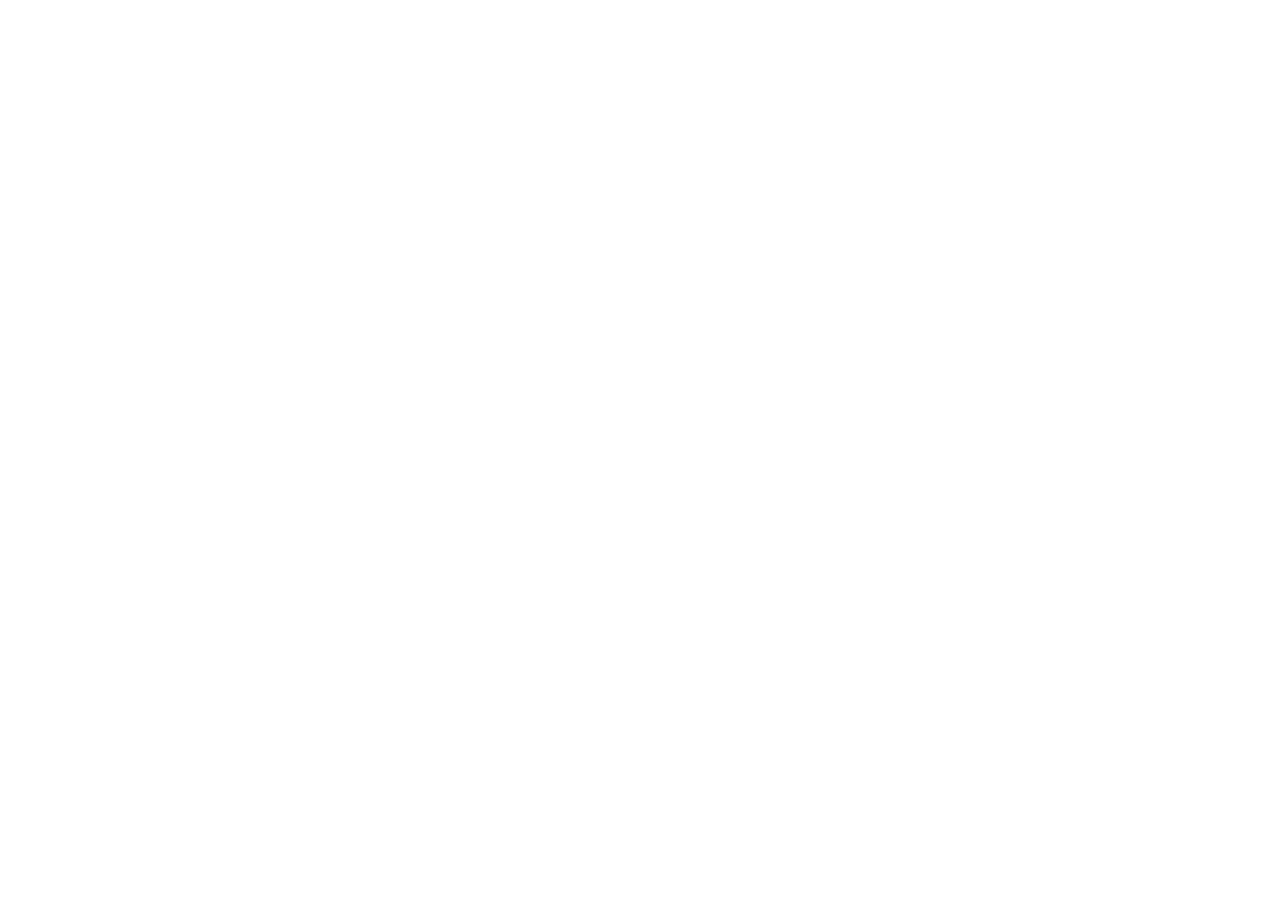
==== commit 80c23a10: "Redirect previous storefront links to Fardella" ====
--- a/carrito.html
+++ b/carrito.html
@@ -3,22 +3,13 @@
 <head>
   <meta charset="UTF-8">
   <meta name="viewport" content="width=device-width, initial-scale=1.0">
-  <meta name="description" content="Revisá tu selección de productos Fardella S.A.">
-  <title>Tu selección — Fardella S.A.</title>
-  <link rel="preconnect" href="https://fonts.googleapis.com">
-  <link rel="preconnect" href="https://fonts.gstatic.com" crossorigin>
-  <link href="https://fonts.googleapis.com/css2?family=Barlow+Condensed:wght@500;600;700;800&family=Manrope:wght@400;500;600;700&display=swap" rel="stylesheet">
-  <link rel="stylesheet" href="https://cdnjs.cloudflare.com/ajax/libs/font-awesome/6.5.2/css/all.min.css">
-  <link rel="stylesheet" href="styles.css">
+  <meta http-equiv="refresh" content="0;url=https://fardella-sa.onrender.com/">
+  <title>Fardella S.A.</title>
+  <script>
+    window.location.replace("https://fardella-sa.onrender.com" + window.location.pathname + window.location.search + window.location.hash);
+  </script>
 </head>
-<body class="inner-page fardella-site" data-cart-page>
-  <div class="announcement"><span>FARDELLA S.A.</span><span>Bicicletas · Repuestos · Accesorios</span><span>Catálogo septiembre 2026</span></div>
-  <header class="site-header"><button class="icon-button menu-toggle" aria-label="Abrir menú" aria-expanded="false"><span></span><span></span></button><a class="wordmark" href="index.html" aria-label="Fardella S.A., inicio"><img src="assets/images/fardella/logo.png" alt="Fardella S.A."></a><nav class="desktop-nav" aria-label="Navegación principal"><a href="index.html#categorias">Categorías</a><a href="index.html#productos">Productos</a><a href="index.html#nosotros">Nosotros</a><a href="index.html#contacto">Contacto</a></nav><div class="header-actions"><a class="icon-button cart-link" href="carrito.html" aria-label="Ver selección"><i class="fa-solid fa-bag-shopping"></i><span class="cart-count" data-cart-count>0</span></a></div></header>
-  <aside class="mobile-menu" aria-hidden="true"><div class="mobile-menu-top"><span>MENÚ</span><button class="icon-button menu-close" aria-label="Cerrar menú"><i class="fa-solid fa-xmark"></i></button></div><nav><a href="index.html#categorias">Categorías</a><a href="index.html#productos">Productos</a><a href="index.html#nosotros">Nosotros</a><a href="index.html#contacto">Contacto</a></nav><p>Todo para disfrutar del ciclismo.</p></aside>
-  <div class="menu-backdrop"></div>
-  <main class="cart-main"><section class="cart-heading"><p class="eyebrow dark">Tu selección</p><h1>Productos <span data-cart-title-count>(0)</span></h1><p>Revisá tus productos elegidos y copiá la selección para compartirla.</p></section><div class="cart-layout"><section class="cart-items" data-cart-items aria-label="Productos seleccionados"></section><aside class="cart-summary" data-cart-summary><h2>Resumen</h2><div class="summary-row"><span>Subtotal sin IVA</span><strong data-cart-subtotal>$ 0</strong></div><div class="summary-row total"><span>Precio de lista</span><strong data-cart-total>$ 0</strong></div><p class="tax-note">Precios de lista del catálogo de septiembre 2026. IVA no incluido.</p><button class="button button-accent share-button" type="button" data-share-selection>Copiar selección <i class="fa-solid fa-share-nodes"></i></button><a class="continue-link" href="index.html#productos">Seguir viendo productos <i class="fa-solid fa-arrow-right"></i></a></aside></div></main>
-  <footer class="footer"><div class="footer-main"><a class="wordmark footer-brand" href="index.html"><img src="assets/images/fardella/logo.png" alt="Fardella S.A."></a><p>Bicicletas, repuestos y accesorios para cada forma de rodar.</p><nav class="footer-links" aria-label="Navegación del pie"><a href="index.html#categorias">Categorías</a><a href="index.html#productos">Productos</a><a href="index.html#contacto">Contacto</a></nav><div class="footer-contact"><a href="mailto:info@fardella.com.ar">info@fardella.com.ar</a><a href="tel:+541160204963">11-6020-4963</a></div></div><div class="footer-bottom"><span>© 2026 Fardella S.A.</span><span>Buenos Aires, Argentina</span></div><div class="footer-credit">Hecho por <a href="https://zigodev.com.ar" target="_blank" rel="noopener noreferrer">zigodev</a></div></footer>
-  <div class="toast" role="status" aria-live="polite"></div>
-  <script src="main.js"></script>
+<body>
+  <p>Continuá en <a href="https://fardella-sa.onrender.com/">Fardella S.A.</a>.</p>
 </body>
 </html>
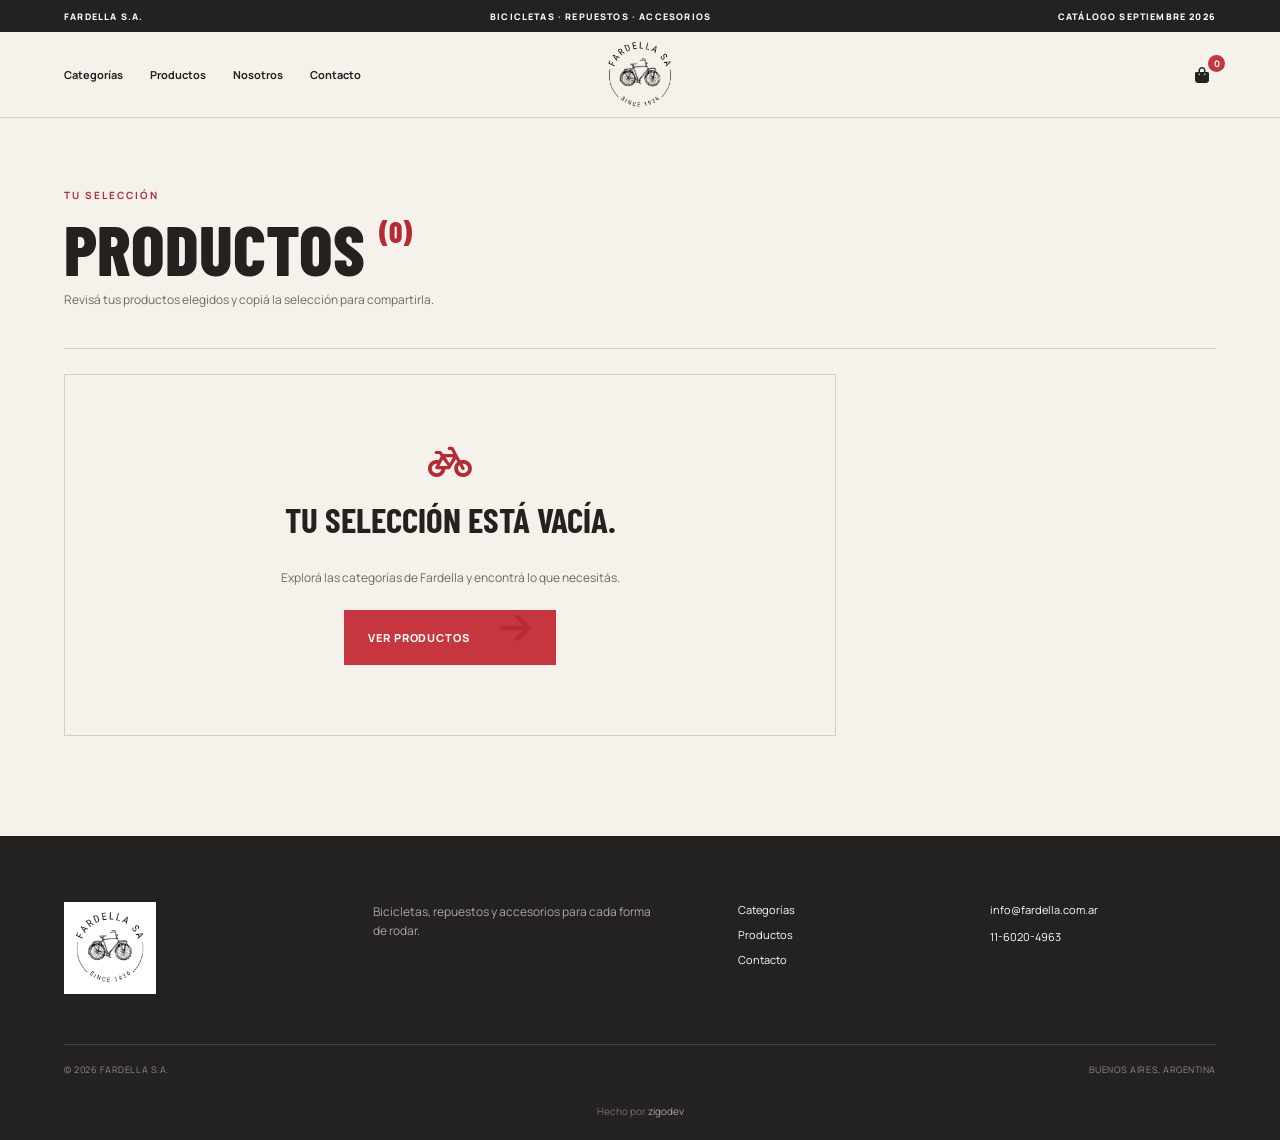
==== commit e183d96a: "Refine Fardella identity and brand logos" ====
--- a/carrito.html
+++ b/carrito.html
@@ -3,13 +3,22 @@
 <head>
   <meta charset="UTF-8">
   <meta name="viewport" content="width=device-width, initial-scale=1.0">
-  <meta http-equiv="refresh" content="0;url=https://fardella-sa.onrender.com/">
-  <title>Fardella S.A.</title>
-  <script>
-    window.location.replace("https://fardella-sa.onrender.com" + window.location.pathname + window.location.search + window.location.hash);
-  </script>
+  <meta name="description" content="Revisá tu selección de productos Fardella S.A.">
+  <title>Tu selección — Fardella S.A.</title>
+  <link rel="preconnect" href="https://fonts.googleapis.com">
+  <link rel="preconnect" href="https://fonts.gstatic.com" crossorigin>
+  <link href="https://fonts.googleapis.com/css2?family=Barlow+Condensed:wght@500;600;700;800&family=Manrope:wght@400;500;600;700&display=swap" rel="stylesheet">
+  <link rel="stylesheet" href="https://cdnjs.cloudflare.com/ajax/libs/font-awesome/6.5.2/css/all.min.css">
+  <link rel="stylesheet" href="styles.css">
 </head>
-<body>
-  <p>Continuá en <a href="https://fardella-sa.onrender.com/">Fardella S.A.</a>.</p>
+<body class="inner-page fardella-site" data-cart-page>
+  <div class="announcement"><span>FARDELLA S.A.</span><span>Bicicletas · Repuestos · Accesorios</span><span>Catálogo septiembre 2026</span></div>
+  <header class="site-header"><button class="icon-button menu-toggle" aria-label="Abrir menú" aria-expanded="false"><span></span><span></span></button><a class="wordmark" href="index.html" aria-label="Fardella S.A., inicio"><img src="assets/images/fardella/logo-fardella-official.png" alt="Fardella S.A."></a><nav class="desktop-nav" aria-label="Navegación principal"><a href="index.html#categorias">Categorías</a><a href="index.html#productos">Productos</a><a href="index.html#nosotros">Nosotros</a><a href="index.html#contacto">Contacto</a></nav><div class="header-actions"><a class="icon-button cart-link" href="carrito.html" aria-label="Ver selección"><i class="fa-solid fa-bag-shopping"></i><span class="cart-count" data-cart-count>0</span></a></div></header>
+  <aside class="mobile-menu" aria-hidden="true"><div class="mobile-menu-top"><span>MENÚ</span><button class="icon-button menu-close" aria-label="Cerrar menú"><i class="fa-solid fa-xmark"></i></button></div><nav><a href="index.html#categorias">Categorías</a><a href="index.html#productos">Productos</a><a href="index.html#nosotros">Nosotros</a><a href="index.html#contacto">Contacto</a></nav><p>Todo para disfrutar del ciclismo.</p></aside>
+  <div class="menu-backdrop"></div>
+  <main class="cart-main"><section class="cart-heading"><p class="eyebrow dark">Tu selección</p><h1>Productos <span data-cart-title-count>(0)</span></h1><p>Revisá tus productos elegidos y copiá la selección para compartirla.</p></section><div class="cart-layout"><section class="cart-items" data-cart-items aria-label="Productos seleccionados"></section><aside class="cart-summary" data-cart-summary><h2>Resumen</h2><div class="summary-row"><span>Subtotal sin IVA</span><strong data-cart-subtotal>$ 0</strong></div><div class="summary-row total"><span>Precio de lista</span><strong data-cart-total>$ 0</strong></div><p class="tax-note">Precios de lista del catálogo de septiembre 2026. IVA no incluido.</p><button class="button button-accent share-button" type="button" data-share-selection>Copiar selección <i class="fa-solid fa-share-nodes"></i></button><a class="continue-link" href="index.html#productos">Seguir viendo productos <i class="fa-solid fa-arrow-right"></i></a></aside></div></main>
+  <footer class="footer"><div class="footer-main"><a class="wordmark footer-brand" href="index.html"><img src="assets/images/fardella/logo-fardella-official.png" alt="Fardella S.A."></a><p>Bicicletas, repuestos y accesorios para cada forma de rodar.</p><nav class="footer-links" aria-label="Navegación del pie"><a href="index.html#categorias">Categorías</a><a href="index.html#productos">Productos</a><a href="index.html#contacto">Contacto</a></nav><div class="footer-contact"><a href="mailto:info@fardella.com.ar">info@fardella.com.ar</a><a href="tel:+541160204963">11-6020-4963</a></div></div><div class="footer-bottom"><span>© 2026 Fardella S.A.</span><span>Buenos Aires, Argentina</span></div><div class="footer-credit">Hecho por <a href="https://zigodev.com.ar" target="_blank" rel="noopener noreferrer">zigodev</a></div></footer>
+  <div class="toast" role="status" aria-live="polite"></div>
+  <script src="main.js"></script>
 </body>
 </html>
--- a/styles.css
+++ b/styles.css
@@ -0,0 +1,2705 @@
+/* Identidad y base */
+:root {
+  --ink: #131315;
+  --ink-soft: #202023;
+  --red: #a51f2a;
+  --red-bright: #d92735;
+  --paper: #f4f2ee;
+  --white: #fffefa;
+  --muted: #6b6968;
+  --line: rgba(19, 19, 21, .15);
+  --display: "Barlow Condensed", sans-serif;
+  --body: "Manrope", sans-serif;
+  --pad: clamp(20px, 5vw, 78px);
+}
+
+* {
+  box-sizing: border-box;
+}
+
+html {
+  scroll-behavior: smooth;
+}
+
+body {
+  margin: 0;
+  overflow-x: hidden;
+  background: var(--paper);
+  color: var(--ink);
+  font-family: var(--body);
+}
+
+a {
+  color: inherit;
+  text-decoration: none;
+}
+
+button,
+input {
+  font: inherit;
+}
+
+button {
+  color: inherit;
+}
+
+img {
+  display: block;
+  max-width: 100%;
+}
+
+h1,
+h2,
+h3,
+p {
+  margin-top: 0;
+}
+
+[hidden] {
+  display: none !important;
+}
+
+.section-pad {
+  padding: 95px var(--pad);
+}
+
+.eyebrow {
+  margin-bottom: 17px;
+  color: #f46e70;
+  font-size: 10px;
+  font-weight: 700;
+  letter-spacing: .2em;
+  text-transform: uppercase;
+}
+
+.eyebrow.dark {
+  color: var(--red);
+}
+
+.button {
+  min-height: 54px;
+  padding: 0 23px;
+  display: inline-flex;
+  align-items: center;
+  justify-content: space-between;
+  gap: 30px;
+  border: 1px solid transparent;
+  font-size: 11px;
+  font-weight: 800;
+  letter-spacing: .09em;
+  text-transform: uppercase;
+  cursor: pointer;
+  transition: transform .25s, background .25s;
+}
+
+.button:hover {
+  transform: translateY(-3px);
+}
+
+.button-accent {
+  background: var(--red-bright);
+  color: var(--white);
+}
+
+.button-accent:hover {
+  background: var(--red);
+}
+
+.button-light {
+  background: var(--white);
+  color: var(--ink);
+}
+
+.button-dark {
+  background: var(--ink);
+  color: var(--white);
+}
+
+/* Barra y navegación */
+.announcement {
+  min-height: 32px;
+  padding: 8px var(--pad);
+  display: flex;
+  align-items: center;
+  justify-content: space-between;
+  gap: 15px;
+  background: var(--red-bright);
+  color: var(--white);
+  font-size: 9px;
+  font-weight: 800;
+  letter-spacing: .13em;
+  text-transform: uppercase;
+}
+
+.announcement span:nth-child(2) {
+  display: none;
+}
+
+.site-header {
+  position: relative;
+  z-index: 10;
+  height: 76px;
+  padding: 0 var(--pad);
+  display: grid;
+  grid-template-columns: 1fr auto 1fr;
+  align-items: center;
+  background: var(--ink);
+  color: var(--white);
+}
+
+.icon-button {
+  padding: 0;
+  display: grid;
+  place-items: center;
+  border: 0;
+  background: transparent;
+  cursor: pointer;
+}
+
+.menu-toggle {
+  width: 34px;
+  height: 34px;
+  justify-self: start;
+  align-content: center;
+  gap: 6px;
+}
+
+.menu-toggle span {
+  width: 26px;
+  height: 2px;
+  display: block;
+  background: currentColor;
+}
+
+.menu-toggle span:last-child {
+  width: 18px;
+}
+
+.wordmark {
+  display: flex;
+  flex-direction: column;
+  align-items: center;
+  width: max-content;
+  font-family: var(--display);
+  font-style: italic;
+  font-weight: 800;
+  line-height: .76;
+  letter-spacing: -.055em;
+}
+
+.site-header > .wordmark {
+  grid-column: 2;
+  grid-row: 1;
+}
+
+.wordmark span {
+  font-size: 29px;
+}
+
+.wordmark strong {
+  color: var(--red-bright);
+}
+
+.wordmark small {
+  margin-top: 9px;
+  padding-left: .55em;
+  font-family: var(--body);
+  font-size: 6px;
+  font-style: normal;
+  font-weight: 600;
+  letter-spacing: .55em;
+}
+
+.desktop-nav {
+  display: none;
+}
+
+.header-actions {
+  justify-self: end;
+  display: flex;
+  align-items: center;
+  gap: 17px;
+}
+
+.header-actions .icon-button {
+  width: 28px;
+  height: 36px;
+  font-size: 16px;
+}
+
+.cart-link {
+  position: relative;
+}
+
+.cart-count {
+  position: absolute;
+  top: -2px;
+  right: -9px;
+  min-width: 17px;
+  height: 17px;
+  padding: 0 3px;
+  display: grid;
+  place-items: center;
+  border-radius: 50%;
+  background: var(--red-bright);
+  color: var(--white);
+  font-size: 9px;
+  font-weight: 800;
+}
+
+.mobile-menu {
+  position: fixed;
+  inset: 0 0 0 auto;
+  z-index: 101;
+  width: min(88vw, 430px);
+  padding: 27px;
+  display: flex;
+  flex-direction: column;
+  background: var(--ink);
+  color: var(--white);
+  transform: translateX(101%);
+  transition: transform .4s ease;
+}
+
+.mobile-menu.open {
+  transform: translateX(0);
+}
+
+.mobile-menu-top {
+  display: flex;
+  justify-content: space-between;
+  align-items: center;
+  font-size: 11px;
+  font-weight: 700;
+  letter-spacing: .15em;
+}
+
+.menu-close {
+  color: var(--white);
+  font-size: 21px;
+}
+
+.mobile-menu nav {
+  margin: auto 0;
+  display: flex;
+  flex-direction: column;
+}
+
+.mobile-menu nav a {
+  padding: 16px 0;
+  border-bottom: 1px solid rgba(255, 255, 255, .18);
+  font-family: var(--display);
+  font-size: 37px;
+  font-weight: 700;
+  text-transform: uppercase;
+}
+
+.mobile-menu > p {
+  color: #bdb9b7;
+  font-size: 12px;
+}
+
+.menu-backdrop {
+  position: fixed;
+  inset: 0;
+  z-index: 100;
+  background: rgba(0, 0, 0, .62);
+  opacity: 0;
+  visibility: hidden;
+  transition: opacity .3s, visibility .3s;
+}
+
+.menu-backdrop.open {
+  opacity: 1;
+  visibility: visible;
+}
+
+.search-panel {
+  position: fixed;
+  inset: 0;
+  z-index: 120;
+  padding: 115px var(--pad) 30px;
+  overflow: auto;
+  background: var(--paper);
+  transform: translateY(-101%);
+  transition: transform .4s ease;
+}
+
+.search-panel.open {
+  transform: translateY(0);
+}
+
+.search-close {
+  position: absolute;
+  top: 30px;
+  right: var(--pad);
+  border: 0;
+  background: transparent;
+  font-size: 23px;
+  cursor: pointer;
+}
+
+.search-panel label {
+  display: block;
+  margin-bottom: 18px;
+  color: var(--red);
+  font-size: 11px;
+  font-weight: 800;
+  letter-spacing: .13em;
+  text-transform: uppercase;
+}
+
+.search-field {
+  display: flex;
+  align-items: center;
+  gap: 15px;
+  border-bottom: 2px solid var(--ink);
+}
+
+.search-field input {
+  width: 100%;
+  padding: 12px 0;
+  border: 0;
+  outline: 0;
+  background: transparent;
+  font-family: var(--display);
+  font-size: 40px;
+  font-weight: 700;
+  text-transform: uppercase;
+}
+
+.search-field input::placeholder {
+  color: #a8a5a2;
+}
+
+.search-results {
+  margin-top: 24px;
+  display: grid;
+  gap: 10px;
+}
+
+.search-results a {
+  width: fit-content;
+  padding: 7px 0;
+  border-bottom: 1px solid var(--line);
+  font-size: 15px;
+}
+
+/* Portada */
+.hero {
+  min-height: 600px;
+  display: grid;
+  background: var(--ink);
+  color: var(--white);
+}
+
+.hero-copy {
+  position: relative;
+  min-height: 480px;
+  padding: 75px var(--pad) 38px;
+  display: flex;
+  flex-direction: column;
+  align-items: flex-start;
+  justify-content: center;
+  overflow: hidden;
+  background: radial-gradient(circle at 100% 20%, rgba(165, 31, 42, .25), transparent 44%), var(--ink);
+}
+
+.hero-copy::before {
+  position: absolute;
+  top: 0;
+  left: var(--pad);
+  width: 64px;
+  height: 4px;
+  background: var(--red-bright);
+  content: "";
+}
+
+.hero h1 {
+  position: relative;
+  margin-bottom: 25px;
+  font-family: var(--display);
+  font-size: 78px;
+  font-weight: 800;
+  line-height: .78;
+  letter-spacing: -.045em;
+  text-transform: uppercase;
+}
+
+.hero h1 em,
+.section-heading h2 em,
+.feature-copy h2 em {
+  color: var(--red-bright);
+  font-style: normal;
+}
+
+.hero-description {
+  max-width: 370px;
+  margin-bottom: 28px;
+  color: #c4c0bd;
+  font-size: 13px;
+  line-height: 1.7;
+}
+
+.hero-footnote {
+  width: 100%;
+  margin-top: 40px;
+  display: flex;
+  justify-content: space-between;
+  gap: 20px;
+  color: #9c9694;
+  font-size: 9px;
+  font-weight: 700;
+  letter-spacing: .16em;
+}
+
+.hero-visual {
+  position: relative;
+  min-height: 390px;
+  overflow: hidden;
+}
+
+.hero-visual img {
+  width: 100%;
+  height: 100%;
+  object-fit: cover;
+  object-position: center 38%;
+}
+
+.hero-image-caption {
+  position: absolute;
+  right: 15px;
+  bottom: 14px;
+  padding: 9px 11px;
+  background: rgba(19, 19, 21, .9);
+  font-size: 9px;
+  font-weight: 800;
+  letter-spacing: .14em;
+}
+
+/* Datos y catálogo */
+.trust-strip {
+  padding: 15px var(--pad);
+  display: grid;
+  grid-template-columns: 1fr 1fr;
+  background: var(--white);
+}
+
+.trust-strip article {
+  min-height: 96px;
+  padding: 16px 8px 16px 0;
+  display: flex;
+  align-items: center;
+  gap: 11px;
+  border-bottom: 1px solid var(--line);
+}
+
+.trust-strip article:nth-child(even) {
+  padding-left: 12px;
+}
+
+.trust-strip article:nth-last-child(-n+2) {
+  border-bottom: 0;
+}
+
+.trust-strip article > i {
+  color: var(--red);
+  font-size: 19px;
+}
+
+.trust-strip strong,
+.trust-strip span {
+  display: block;
+}
+
+.trust-strip strong {
+  margin-bottom: 4px;
+  font-family: var(--display);
+  font-size: 16px;
+  font-weight: 700;
+  text-transform: uppercase;
+}
+
+.trust-strip span {
+  color: var(--muted);
+  font-size: 10px;
+  line-height: 1.4;
+}
+
+.section-heading {
+  margin-bottom: 42px;
+  display: grid;
+  gap: 18px;
+}
+
+.section-heading h2 {
+  margin: 0;
+  font-family: var(--display);
+  font-size: 70px;
+  font-weight: 800;
+  line-height: .84;
+  letter-spacing: -.035em;
+  text-transform: uppercase;
+}
+
+.section-heading > p {
+  max-width: 400px;
+  margin: 0;
+  color: var(--muted);
+  font-size: 13px;
+  line-height: 1.7;
+}
+
+.filters {
+  margin-bottom: 26px;
+  display: flex;
+  gap: 8px;
+  overflow-x: auto;
+}
+
+.filter {
+  min-width: max-content;
+  padding: 11px 16px;
+  border: 1px solid var(--line);
+  border-radius: 30px;
+  background: transparent;
+  font-size: 11px;
+  font-weight: 800;
+  cursor: pointer;
+}
+
+.filter span {
+  margin-left: 8px;
+  color: var(--muted);
+  font-size: 9px;
+}
+
+.filter.active,
+.filter:hover {
+  border-color: var(--ink);
+  background: var(--ink);
+  color: var(--white);
+}
+
+.filter.active span,
+.filter:hover span {
+  color: #f78c92;
+}
+
+.product-grid {
+  display: grid;
+  gap: 16px;
+}
+
+.product-card {
+  min-width: 0;
+  overflow: hidden;
+  background: var(--white);
+}
+
+.product-image-wrap {
+  position: relative;
+  height: 315px;
+  display: block;
+  overflow: hidden;
+  background: #fff;
+}
+
+.product-image-wrap img {
+  width: 100%;
+  height: 100%;
+  object-fit: contain;
+  transition: transform .4s ease;
+}
+
+.product-card:hover .product-image-wrap img {
+  transform: scale(1.05);
+}
+
+.product-tag {
+  position: absolute;
+  top: 14px;
+  left: 14px;
+  padding: 8px 10px;
+  background: var(--ink);
+  color: var(--white);
+  font-size: 9px;
+  font-weight: 800;
+  letter-spacing: .12em;
+  text-transform: uppercase;
+}
+
+.product-card-content {
+  padding: 20px;
+  border-top: 1px solid var(--line);
+}
+
+.product-card-meta {
+  display: flex;
+  flex-wrap: wrap;
+  justify-content: space-between;
+  gap: 5px;
+  color: var(--muted);
+  font-size: 9px;
+  font-weight: 700;
+  letter-spacing: .05em;
+  text-transform: uppercase;
+}
+
+.product-card h3 {
+  margin: 21px 0 20px;
+  font-family: var(--display);
+  font-size: 29px;
+  font-weight: 700;
+  line-height: 1;
+  text-transform: uppercase;
+}
+
+.product-card-bottom {
+  display: flex;
+  justify-content: space-between;
+  align-items: end;
+  gap: 10px;
+}
+
+.product-card-price {
+  display: flex;
+  flex-direction: column;
+  gap: 3px;
+}
+
+.product-card-price strong {
+  font-size: 17px;
+}
+
+.product-card-price span {
+  color: var(--muted);
+  font-size: 10px;
+}
+
+.quick-add {
+  width: 44px;
+  height: 44px;
+  flex: 0 0 auto;
+  border: 0;
+  background: var(--red-bright);
+  color: var(--white);
+  cursor: pointer;
+  transition: background .25s, transform .25s;
+}
+
+.quick-add:hover {
+  background: var(--red);
+  transform: rotate(90deg);
+}
+
+.catalog-note {
+  max-width: 690px;
+  margin: 25px 0 0;
+  color: var(--muted);
+  font-size: 10px;
+  line-height: 1.6;
+}
+
+/* Selector de versión */
+.finder {
+  display: grid;
+  align-items: center;
+  gap: 40px;
+  background: #eae5e1;
+}
+
+.finder-intro .eyebrow {
+  color: var(--red);
+}
+
+.finder-intro h2,
+.questions-heading h2 {
+  margin-bottom: 23px;
+  font-family: var(--display);
+  font-size: 68px;
+  font-weight: 800;
+  line-height: .84;
+  text-transform: uppercase;
+}
+
+.finder-intro h2 em,
+.questions-heading h2 em {
+  color: var(--red-bright);
+  font-style: normal;
+}
+
+.finder-intro > p:not(.eyebrow) {
+  max-width: 480px;
+  color: #565150;
+  font-size: 13px;
+  line-height: 1.75;
+}
+
+.finder-highlights {
+  margin-top: 35px;
+  padding-top: 20px;
+  display: flex;
+  flex-wrap: wrap;
+  gap: 22px;
+  border-top: 1px solid var(--line);
+}
+
+.finder-highlights span {
+  display: flex;
+  flex-direction: column;
+  gap: 5px;
+  color: var(--muted);
+  font-size: 9px;
+  font-weight: 700;
+  letter-spacing: .06em;
+  text-transform: uppercase;
+}
+
+.finder-highlights strong {
+  color: var(--ink);
+  font-family: var(--display);
+  font-size: 30px;
+  line-height: 1;
+}
+
+.finder-panel {
+  padding: 24px;
+  background: var(--white);
+  box-shadow: 0 22px 65px rgba(40, 24, 22, .09);
+}
+
+.finder-form fieldset {
+  margin: 0 0 24px;
+  padding: 0;
+  border: 0;
+}
+
+.finder-form legend {
+  margin-bottom: 13px;
+  font-size: 10px;
+  font-weight: 800;
+  letter-spacing: .13em;
+  text-transform: uppercase;
+}
+
+.finder-colors {
+  display: grid;
+  gap: 8px;
+}
+
+.finder-color {
+  position: relative;
+  min-height: 58px;
+  padding: 10px 14px;
+  display: flex;
+  align-items: center;
+  gap: 13px;
+  border: 1px solid var(--line);
+  font-size: 11px;
+  font-weight: 700;
+  cursor: pointer;
+}
+
+.finder-color:has(input:checked) {
+  border-color: var(--red-bright);
+  background: #fff6f5;
+}
+
+.finder-color:focus-within,
+.finder-sizes label:focus-within {
+  outline: 2px solid var(--red-bright);
+  outline-offset: 2px;
+}
+
+.finder-color input,
+.finder-sizes input {
+  position: absolute;
+  width: 1px;
+  height: 1px;
+  opacity: 0;
+}
+
+.finder-swatch {
+  width: 25px;
+  height: 25px;
+  flex: 0 0 auto;
+  border: 1px solid #bab5b1;
+  border-radius: 50%;
+}
+
+.finder-swatch-white {
+  background: #e8e7df;
+}
+
+.finder-swatch-gloss {
+  background: #1c1c1f;
+}
+
+.finder-swatch-matte {
+  background: #3d3b3c;
+}
+
+.finder-sizes {
+  display: flex;
+  gap: 8px;
+}
+
+.finder-sizes label {
+  position: relative;
+  cursor: pointer;
+}
+
+.finder-sizes span {
+  width: 53px;
+  height: 46px;
+  display: grid;
+  place-items: center;
+  border: 1px solid var(--line);
+  font-size: 12px;
+  font-weight: 700;
+}
+
+.finder-sizes input:checked + span {
+  border-color: var(--ink);
+  background: var(--ink);
+  color: var(--white);
+}
+
+.finder-submit {
+  width: 100%;
+}
+
+.finder-result {
+  margin-top: 24px;
+  display: grid;
+  gap: 17px;
+  border-top: 1px solid var(--line);
+  padding-top: 24px;
+}
+
+.finder-result-image {
+  height: 210px;
+  background: #fff;
+}
+
+.finder-result-image img {
+  width: 100%;
+  height: 100%;
+  object-fit: contain;
+}
+
+.finder-result-copy h3 {
+  margin-bottom: 8px;
+  font-family: var(--display);
+  font-size: 27px;
+  text-transform: uppercase;
+}
+
+.finder-result-copy > p:not(.eyebrow) {
+  margin-bottom: 7px;
+  color: var(--muted);
+  font-size: 11px;
+}
+
+.finder-result-code {
+  color: var(--muted);
+  font-size: 9px;
+  letter-spacing: .08em;
+  text-transform: uppercase;
+}
+
+.finder-result-actions {
+  margin-top: 20px;
+  display: flex;
+  flex-wrap: wrap;
+  gap: 15px;
+  align-items: center;
+}
+
+.finder-result-actions .button {
+  min-height: 46px;
+}
+
+.finder-add {
+  min-height: 46px;
+  padding: 0;
+  border: 0;
+  border-bottom: 1px solid var(--ink);
+  background: transparent;
+  font-size: 10px;
+  font-weight: 800;
+  letter-spacing: .06em;
+  text-transform: uppercase;
+  cursor: pointer;
+}
+
+.finder-add i {
+  margin-left: 8px;
+}
+
+/* Historia y cierre */
+.split-story {
+  display: grid;
+  background: var(--ink);
+  color: var(--white);
+}
+
+.story-image {
+  position: relative;
+  min-height: 390px;
+  background: #fff;
+}
+
+.story-image img {
+  width: 100%;
+  height: 100%;
+  object-fit: contain;
+}
+
+.image-index {
+  position: absolute;
+  bottom: 18px;
+  left: 18px;
+  padding: 9px 11px;
+  background: var(--red-bright);
+  color: var(--white);
+  font-size: 9px;
+  font-weight: 800;
+  letter-spacing: .12em;
+}
+
+.story-copy {
+  padding: 75px var(--pad);
+}
+
+.story-copy h2,
+.feature-copy h2 {
+  margin-bottom: 22px;
+  font-family: var(--display);
+  font-size: 62px;
+  font-weight: 800;
+  line-height: .88;
+  text-transform: uppercase;
+}
+
+.story-copy > p:not(.eyebrow) {
+  max-width: 460px;
+  color: #c4c0bd;
+  font-size: 13px;
+  line-height: 1.75;
+}
+
+.story-copy ul {
+  margin: 29px 0;
+  padding: 0;
+  list-style: none;
+}
+
+.story-copy li {
+  padding: 12px 0;
+  border-bottom: 1px solid rgba(255, 255, 255, .17);
+  font-size: 11px;
+  font-weight: 700;
+  text-transform: uppercase;
+}
+
+.story-copy li i {
+  margin-right: 12px;
+  color: var(--red-bright);
+}
+
+.text-link {
+  display: inline-flex;
+  align-items: center;
+  gap: 20px;
+  padding-bottom: 8px;
+  border-bottom: 1px solid currentColor;
+  font-size: 10px;
+  font-weight: 800;
+  letter-spacing: .1em;
+  text-transform: uppercase;
+}
+
+.feature-banner {
+  min-height: 470px;
+  display: grid;
+  align-items: center;
+  gap: 20px;
+  overflow: hidden;
+  background: var(--red);
+  color: var(--white);
+}
+
+.feature-copy {
+  position: relative;
+  z-index: 1;
+}
+
+.feature-copy h2 em {
+  color: #ff747a;
+}
+
+.feature-copy > p:not(.eyebrow) {
+  max-width: 490px;
+  margin-bottom: 26px;
+  color: #f4dadb;
+  font-size: 13px;
+  line-height: 1.7;
+}
+
+.feature-mark {
+  color: rgba(255, 255, 255, .14);
+  font-family: var(--display);
+  font-size: 100px;
+  font-style: italic;
+  font-weight: 800;
+  line-height: .8;
+  text-align: center;
+}
+
+/* Preguntas */
+.questions {
+  display: grid;
+  gap: 35px;
+  background: var(--white);
+}
+
+.questions-heading > p:last-child {
+  max-width: 340px;
+  color: var(--muted);
+  font-size: 13px;
+  line-height: 1.7;
+}
+
+.question-list details {
+  border-top: 1px solid var(--line);
+}
+
+.question-list details:last-child {
+  border-bottom: 1px solid var(--line);
+}
+
+.question-list summary {
+  min-height: 74px;
+  display: flex;
+  align-items: center;
+  justify-content: space-between;
+  gap: 20px;
+  font-family: var(--display);
+  font-size: 21px;
+  font-weight: 700;
+  text-transform: uppercase;
+  cursor: pointer;
+  list-style: none;
+}
+
+.question-list summary::-webkit-details-marker {
+  display: none;
+}
+
+.question-list summary i {
+  color: var(--red);
+  font-size: 16px;
+  transition: transform .25s;
+}
+
+.question-list details[open] summary i {
+  transform: rotate(45deg);
+}
+
+.question-list details p {
+  max-width: 590px;
+  margin-bottom: 22px;
+  color: var(--muted);
+  font-size: 12px;
+  line-height: 1.7;
+}
+
+/* Detalle */
+.breadcrumb {
+  padding: 24px var(--pad) 0;
+  display: flex;
+  align-items: center;
+  gap: 10px;
+  color: var(--muted);
+  font-size: 10px;
+}
+
+.breadcrumb i {
+  font-size: 7px;
+}
+
+.product-detail {
+  padding: 36px var(--pad) 80px;
+  display: grid;
+  gap: 35px;
+}
+
+.gallery-main {
+  height: 390px;
+  background: var(--white);
+}
+
+.gallery-main img {
+  width: 100%;
+  height: 100%;
+  object-fit: contain;
+}
+
+.product-gallery > p {
+  margin: 10px 0 0;
+  color: var(--muted);
+  font-size: 10px;
+}
+
+.product-type {
+  margin-bottom: 8px;
+  color: var(--red);
+  font-size: 10px;
+  font-weight: 800;
+  letter-spacing: .15em;
+  text-transform: uppercase;
+}
+
+.product-info h1 {
+  margin-bottom: 11px;
+  font-family: var(--display);
+  font-size: 56px;
+  font-weight: 800;
+  line-height: .86;
+  text-transform: uppercase;
+}
+
+.product-code {
+  color: var(--muted);
+  font-size: 10px;
+}
+
+.product-price {
+  margin: 27px 0 2px;
+  font-family: var(--display);
+  font-size: 36px;
+  font-weight: 800;
+}
+
+.product-financing {
+  color: var(--muted);
+  font-size: 11px;
+}
+
+.product-description {
+  margin: 26px 0;
+  padding-top: 24px;
+  border-top: 1px solid var(--line);
+  color: #4e4b4a;
+  font-size: 12px;
+  line-height: 1.75;
+}
+
+.choice-label {
+  margin: 22px 0 10px;
+  display: flex;
+  justify-content: space-between;
+  gap: 12px;
+  font-size: 10px;
+  font-weight: 800;
+  text-transform: uppercase;
+}
+
+.choice-label span:last-child {
+  color: var(--muted);
+  font-weight: 500;
+}
+
+.size-options,
+.color-options {
+  display: flex;
+  gap: 8px;
+}
+
+.size-option {
+  width: 48px;
+  height: 43px;
+  border: 1px solid var(--line);
+  background: transparent;
+  cursor: pointer;
+}
+
+.size-option.active {
+  border-color: var(--ink);
+  background: var(--ink);
+  color: var(--white);
+}
+
+.color-option {
+  width: 36px;
+  height: 36px;
+  padding: 4px;
+  display: block;
+  border: 1px solid transparent;
+  border-radius: 50%;
+}
+
+.color-option.active {
+  border-color: var(--ink);
+}
+
+.color-option span {
+  width: 100%;
+  height: 100%;
+  display: block;
+  border: 1px solid #c4c2c0;
+  border-radius: 50%;
+}
+
+.buy-row {
+  margin-top: 30px;
+  display: grid;
+  grid-template-columns: 88px 1fr;
+  gap: 8px;
+}
+
+.quantity-control {
+  height: 54px;
+  display: grid;
+  grid-template-columns: 1fr 1fr 1fr;
+  align-items: center;
+  border: 1px solid var(--line);
+  text-align: center;
+}
+
+.quantity-control button {
+  height: 100%;
+  border: 0;
+  background: transparent;
+  cursor: pointer;
+}
+
+.buy-row .button {
+  min-width: 0;
+  padding: 0 13px;
+  gap: 10px;
+  font-size: 9px;
+}
+
+.stock-note {
+  margin-top: 13px;
+  color: var(--muted);
+  font-size: 10px;
+  line-height: 1.5;
+}
+
+.stock-note i {
+  margin-right: 5px;
+  color: var(--red);
+}
+
+.product-promise {
+  margin: 0 var(--pad);
+  display: grid;
+  border-top: 1px solid var(--line);
+  border-bottom: 1px solid var(--line);
+}
+
+.product-promise article {
+  padding: 23px 0;
+  border-bottom: 1px solid var(--line);
+}
+
+.product-promise article:last-child {
+  border-bottom: 0;
+}
+
+.product-promise i {
+  color: var(--red);
+}
+
+.product-promise h3 {
+  margin: 12px 0 3px;
+  font-family: var(--display);
+  font-size: 19px;
+  text-transform: uppercase;
+}
+
+.product-promise p {
+  margin: 0;
+  color: var(--muted);
+  font-size: 10px;
+}
+
+.tech-section {
+  margin-top: 75px;
+  padding: 70px var(--pad);
+  display: grid;
+  gap: 35px;
+  background: var(--ink);
+  color: var(--white);
+}
+
+.tech-section h2 {
+  font-family: var(--display);
+  font-size: 58px;
+  font-weight: 800;
+  line-height: .85;
+  text-transform: uppercase;
+}
+
+.spec-row {
+  padding: 15px 0;
+  display: grid;
+  grid-template-columns: 1fr 1.4fr;
+  gap: 15px;
+  border-bottom: 1px solid rgba(255, 255, 255, .15);
+  font-size: 11px;
+}
+
+.spec-row span {
+  color: #a6a2a0;
+}
+
+.spec-row strong {
+  font-weight: 600;
+}
+
+/* Carrito */
+.cart-main {
+  min-height: 70vh;
+  padding: 70px var(--pad) 100px;
+}
+
+.cart-heading {
+  padding-bottom: 28px;
+  border-bottom: 1px solid var(--line);
+}
+
+.cart-heading h1 {
+  margin-bottom: 12px;
+  font-family: var(--display);
+  font-size: 70px;
+  font-weight: 800;
+  line-height: .85;
+  text-transform: uppercase;
+}
+
+.cart-heading h1 span {
+  color: var(--red);
+  font-size: .42em;
+  vertical-align: top;
+}
+
+.cart-heading > p:last-child {
+  color: var(--muted);
+  font-size: 12px;
+}
+
+.cart-layout {
+  padding-top: 25px;
+  display: grid;
+  gap: 30px;
+}
+
+.cart-item {
+  padding: 18px 0;
+  display: grid;
+  grid-template-columns: 100px 1fr;
+  gap: 15px;
+  border-bottom: 1px solid var(--line);
+}
+
+.cart-item-image {
+  width: 100px;
+  height: 110px;
+  display: block;
+  background: var(--white);
+}
+
+.cart-item-image img {
+  width: 100%;
+  height: 100%;
+  object-fit: contain;
+}
+
+.cart-item-top {
+  display: flex;
+  justify-content: space-between;
+  gap: 10px;
+}
+
+.cart-item h3 {
+  margin: 0 0 7px;
+  font-family: var(--display);
+  font-size: 20px;
+  text-transform: uppercase;
+}
+
+.cart-item-meta {
+  color: var(--muted);
+  font-size: 9px;
+}
+
+.cart-remove {
+  align-self: start;
+  border: 0;
+  background: transparent;
+  color: var(--muted);
+  cursor: pointer;
+}
+
+.cart-item-bottom {
+  margin-top: 19px;
+  display: flex;
+  justify-content: space-between;
+  align-items: end;
+  gap: 12px;
+}
+
+.cart-item .quantity-control {
+  width: 82px;
+  height: 33px;
+  font-size: 11px;
+}
+
+.cart-item-price {
+  font-size: 12px;
+}
+
+.cart-summary {
+  padding: 27px 22px;
+  align-self: start;
+  background: var(--white);
+}
+
+.cart-summary h2 {
+  margin-bottom: 22px;
+  font-family: var(--display);
+  font-size: 27px;
+  text-transform: uppercase;
+}
+
+.summary-row {
+  padding: 12px 0;
+  display: flex;
+  justify-content: space-between;
+  gap: 12px;
+  color: var(--muted);
+  font-size: 11px;
+}
+
+.summary-row strong {
+  color: var(--ink);
+}
+
+.summary-row.total {
+  margin-top: 10px;
+  padding-top: 18px;
+  border-top: 1px solid var(--line);
+  color: var(--ink);
+  font-weight: 800;
+}
+
+.tax-note {
+  color: var(--muted);
+  font-size: 10px;
+  line-height: 1.6;
+}
+
+.share-button {
+  width: 100%;
+  margin-top: 18px;
+}
+
+.continue-link {
+  margin-top: 20px;
+  display: block;
+  font-size: 10px;
+  font-weight: 800;
+  letter-spacing: .07em;
+  text-align: center;
+  text-transform: uppercase;
+}
+
+.continue-link i {
+  margin-left: 8px;
+}
+
+.empty-cart {
+  padding: 70px 20px;
+  border: 1px solid var(--line);
+  text-align: center;
+}
+
+.empty-cart i {
+  margin-bottom: 18px;
+  color: var(--red);
+  font-size: 35px;
+}
+
+.empty-cart h2 {
+  font-family: var(--display);
+  font-size: 35px;
+  text-transform: uppercase;
+}
+
+.empty-cart p {
+  color: var(--muted);
+  font-size: 12px;
+}
+
+.empty-cart .button {
+  margin-top: 12px;
+}
+
+/* Pie y estados */
+.footer {
+  padding: 66px var(--pad) 22px;
+  background: var(--ink);
+  color: var(--white);
+}
+
+.footer-main {
+  display: grid;
+  gap: 26px;
+}
+
+.footer-brand {
+  align-items: flex-start;
+}
+
+.footer-main > p {
+  max-width: 280px;
+  color: #aaa5a3;
+  font-size: 12px;
+  line-height: 1.6;
+}
+
+.footer-links {
+  display: flex;
+  flex-direction: column;
+  gap: 10px;
+  font-size: 11px;
+}
+
+.footer-links a:hover,
+.footer-credit a:hover {
+  color: #fb777d;
+}
+
+.footer-bottom {
+  margin-top: 50px;
+  padding-top: 18px;
+  display: flex;
+  flex-wrap: wrap;
+  justify-content: space-between;
+  gap: 10px 20px;
+  border-top: 1px solid rgba(255, 255, 255, .14);
+  color: #8f8987;
+  font-size: 9px;
+  letter-spacing: .06em;
+  text-transform: uppercase;
+}
+
+.footer-credit {
+  width: 100%;
+  margin-top: 28px;
+  padding-bottom: env(safe-area-inset-bottom);
+  color: #77716f;
+  font-size: 10px;
+  text-align: center;
+}
+
+.footer-credit a {
+  color: #aaa5a3;
+}
+
+.toast {
+  position: fixed;
+  bottom: 20px;
+  left: 50%;
+  z-index: 150;
+  max-width: calc(100vw - 30px);
+  padding: 13px 18px;
+  background: var(--ink);
+  color: var(--white);
+  font-size: 11px;
+  text-align: center;
+  opacity: 0;
+  transform: translate(-50%, 90px);
+  transition: opacity .3s, transform .3s;
+}
+
+.toast.show {
+  opacity: 1;
+  transform: translate(-50%, 0);
+}
+
+.fade-in {
+  opacity: 0;
+  transform: translateY(20px);
+  transition: opacity .7s, transform .7s;
+}
+
+.fade-in.visible {
+  opacity: 1;
+  transform: none;
+}
+
+/* Adaptación */
+@media (min-width: 600px) {
+  .announcement span:nth-child(2) {
+    display: inline;
+  }
+
+  .hero {
+    min-height: 620px;
+    grid-template-columns: .85fr 1.15fr;
+  }
+
+  .hero-copy {
+    min-height: 620px;
+  }
+
+  .hero-visual {
+    min-height: 620px;
+  }
+
+  .hero h1 {
+    font-size: 88px;
+  }
+
+  .hero-footnote {
+    position: absolute;
+    right: var(--pad);
+    bottom: 30px;
+    left: var(--pad);
+    width: auto;
+  }
+
+  .product-grid {
+    grid-template-columns: repeat(2, minmax(0, 1fr));
+  }
+
+  .finder-result {
+    grid-template-columns: 180px 1fr;
+    align-items: center;
+  }
+
+  .product-promise {
+    grid-template-columns: repeat(3, 1fr);
+  }
+
+  .product-promise article {
+    padding: 25px 16px;
+    border-right: 1px solid var(--line);
+    border-bottom: 0;
+  }
+
+  .product-promise article:first-child {
+    padding-left: 0;
+  }
+
+  .product-promise article:last-child {
+    border-right: 0;
+  }
+
+  .cart-item {
+    grid-template-columns: 150px 1fr;
+  }
+
+  .cart-item-image {
+    width: 150px;
+    height: 135px;
+  }
+}
+
+@media (min-width: 850px) {
+  .site-header {
+    height: 88px;
+  }
+
+  .trust-strip {
+    grid-template-columns: repeat(4, 1fr);
+  }
+
+  .trust-strip article,
+  .trust-strip article:nth-last-child(-n+2) {
+    padding: 12px 16px;
+    border-right: 1px solid var(--line);
+    border-bottom: 0;
+  }
+
+  .trust-strip article:first-child {
+    padding-left: 0;
+  }
+
+  .trust-strip article:last-child {
+    border-right: 0;
+  }
+
+  .section-heading {
+    grid-template-columns: 1.25fr .75fr;
+    align-items: end;
+  }
+
+  .section-heading h2 {
+    font-size: 88px;
+  }
+
+  .product-grid {
+    grid-template-columns: repeat(3, minmax(0, 1fr));
+  }
+
+  .product-image-wrap {
+    height: 350px;
+  }
+
+  .finder {
+    grid-template-columns: 1fr 1fr;
+    gap: 8vw;
+  }
+
+  .finder-intro h2,
+  .questions-heading h2 {
+    font-size: 88px;
+  }
+
+  .finder-panel {
+    padding: 36px;
+  }
+
+  .split-story {
+    grid-template-columns: 1fr 1fr;
+  }
+
+  .story-image {
+    min-height: 610px;
+  }
+
+  .story-copy {
+    padding: 80px 8vw;
+    align-self: center;
+  }
+
+  .story-copy h2,
+  .feature-copy h2 {
+    font-size: 77px;
+  }
+
+  .feature-banner {
+    grid-template-columns: 1fr 1fr;
+  }
+
+  .feature-mark {
+    font-size: 150px;
+  }
+
+  .product-detail {
+    grid-template-columns: 1.15fr .85fr;
+    gap: 5vw;
+  }
+
+  .gallery-main {
+    height: 570px;
+  }
+
+  .product-info h1 {
+    font-size: 70px;
+  }
+
+  .tech-section {
+    grid-template-columns: 1fr 1fr;
+  }
+
+  .questions {
+    grid-template-columns: .8fr 1.2fr;
+    gap: 6vw;
+  }
+
+  .cart-layout {
+    grid-template-columns: minmax(0, 1fr) 350px;
+    align-items: start;
+  }
+
+  .footer-main {
+    grid-template-columns: 1fr 1.2fr .8fr .8fr;
+  }
+}
+
+@media (min-width: 1050px) {
+  .menu-toggle {
+    display: none;
+  }
+
+  .desktop-nav {
+    grid-column: 1;
+    grid-row: 1;
+    display: flex;
+    gap: 27px;
+    font-size: 11px;
+    font-weight: 700;
+  }
+
+  .desktop-nav a:hover {
+    color: #fb777d;
+  }
+
+  .header-actions {
+    grid-column: 3;
+    grid-row: 1;
+  }
+
+  .wordmark span {
+    font-size: 35px;
+  }
+
+  .wordmark small {
+    font-size: 7px;
+  }
+
+  .hero {
+    height: min(760px, calc(100svh - 120px));
+    min-height: 580px;
+  }
+
+  .hero-copy,
+  .hero-visual {
+    min-height: 0;
+  }
+
+  .hero-copy {
+    padding-top: 65px;
+  }
+
+  .hero h1 {
+    font-size: 118px;
+  }
+
+  .hero-visual img {
+    object-position: center 48%;
+  }
+
+  .section-pad {
+    padding-top: 125px;
+    padding-bottom: 125px;
+  }
+
+  .product-image-wrap {
+    height: 390px;
+  }
+
+  .product-info {
+    position: sticky;
+    top: 24px;
+    align-self: start;
+  }
+
+  .gallery-main {
+    height: 650px;
+  }
+
+  .cart-summary {
+    position: sticky;
+    top: 24px;
+  }
+}
+
+@media (max-width: 599px) {
+  .announcement {
+    font-size: 7px;
+    letter-spacing: .05em;
+  }
+
+  .hero h1 {
+    font-size: 66px;
+  }
+
+  .hero-copy {
+    min-height: 375px;
+    padding-top: 49px;
+    padding-bottom: 24px;
+  }
+
+  .hero-description {
+    margin-bottom: 20px;
+  }
+
+  .hero-footnote {
+    margin-top: 23px;
+  }
+
+  .hero-visual {
+    min-height: 365px;
+  }
+
+  .hero-visual img {
+    object-position: center bottom;
+  }
+
+  .trust-strip {
+    grid-template-columns: 1fr 1fr;
+  }
+
+  .trust-strip article {
+    align-items: flex-start;
+    flex-direction: column;
+  }
+
+  .trust-strip article:nth-child(even) {
+    padding-left: 10px;
+  }
+
+  .trust-strip strong {
+    font-size: 15px;
+  }
+
+  .section-heading h2 {
+    font-size: 66px;
+  }
+
+  .finder-intro h2,
+  .questions-heading h2 {
+    font-size: 62px;
+  }
+
+  .question-list summary {
+    font-size: 18px;
+  }
+
+  .product-info h1 {
+    font-size: 53px;
+  }
+}
+
+@media (prefers-reduced-motion: reduce) {
+  *,
+  *::before,
+  *::after {
+    scroll-behavior: auto !important;
+    animation-duration: .01ms !important;
+    transition-duration: .01ms !important;
+  }
+
+  .fade-in {
+    opacity: 1;
+    transform: none;
+  }
+}
+
+/* Fardella S.A. */
+.fardella-site {
+  --ink: #242220;
+  --ink-soft: #312f2c;
+  --red: #b62a34;
+  --red-bright: #c7353f;
+  --paper: #f5f2ec;
+  --white: #fffdfa;
+  background: var(--paper);
+}
+
+.fardella-site .announcement {
+  background: var(--ink);
+}
+
+.fardella-site .site-header {
+  height: 78px;
+  border-bottom: 1px solid var(--line);
+  background: var(--paper);
+  color: var(--ink);
+}
+
+.fardella-site .wordmark {
+  width: 68px;
+  height: 68px;
+  display: grid;
+  place-items: center;
+  overflow: hidden;
+  font-style: normal;
+}
+
+.fardella-site .wordmark img {
+  width: 100%;
+  height: 100%;
+  object-fit: contain;
+  mix-blend-mode: multiply;
+}
+
+.fardella-site .hero {
+  min-height: 0;
+  background: var(--paper);
+  color: var(--ink);
+}
+
+.fardella-site .hero-copy {
+  background: radial-gradient(circle at 100% 5%, rgba(183, 42, 52, .12), transparent 45%), var(--paper);
+}
+
+.fardella-site .hero .eyebrow,
+.fardella-site .story-copy .eyebrow {
+  color: var(--red);
+}
+
+.fardella-site .hero-description {
+  color: #57524e;
+}
+
+.fardella-site .hero-footnote {
+  color: #77716b;
+}
+
+.fardella-site .hero-visual {
+  background: #fff;
+}
+
+.fardella-site .hero-visual img {
+  padding: 24px;
+  object-fit: contain;
+  object-position: center;
+}
+
+.fardella-site .hero-image-caption {
+  background: var(--ink);
+}
+
+.fardella-site .story-image {
+  background: #fff;
+}
+
+.fardella-site .story-image img {
+  object-fit: contain;
+}
+
+.fardella-site .footer-brand {
+  width: 92px;
+  height: 92px;
+  padding: 4px;
+  background: #fff;
+}
+
+.fardella-site .footer-brand img {
+  mix-blend-mode: normal;
+}
+
+.fardella-site .footer-contact {
+  display: flex;
+  flex-direction: column;
+  gap: 12px;
+  font-size: 11px;
+}
+
+.fardella-site .footer-contact a:hover {
+  color: #fa8c91;
+}
+
+.category-grid {
+  display: grid;
+  gap: 14px;
+}
+
+.category-card {
+  min-height: 230px;
+  padding: 27px;
+  display: flex;
+  flex-direction: column;
+  align-items: flex-start;
+  background: #fff;
+  border-top: 3px solid var(--red-bright);
+  transition: transform .25s, box-shadow .25s;
+}
+
+.category-card:hover {
+  transform: translateY(-4px);
+  box-shadow: 0 15px 30px rgba(30, 20, 20, .08);
+}
+
+.category-card > i {
+  margin-bottom: 23px;
+  color: var(--red);
+  font-size: 26px;
+}
+
+.category-card h3 {
+  margin-bottom: 7px;
+  font-family: var(--display);
+  font-size: 32px;
+  font-weight: 800;
+  text-transform: uppercase;
+}
+
+.category-card p {
+  color: var(--muted);
+  font-size: 12px;
+}
+
+.category-card span {
+  margin-top: auto;
+  font-size: 10px;
+  font-weight: 800;
+  letter-spacing: .07em;
+  text-transform: uppercase;
+}
+
+.category-card span i {
+  margin-left: 10px;
+}
+
+.brands {
+  background: #ebe6df;
+}
+
+.brands h2 {
+  font-family: var(--display);
+  font-size: 66px;
+  font-weight: 800;
+  line-height: .85;
+  text-transform: uppercase;
+}
+
+.brands h2 em {
+  color: var(--red-bright);
+  font-style: normal;
+}
+
+.brand-list {
+  margin-top: 38px;
+  display: grid;
+  grid-template-columns: repeat(2, 1fr);
+  gap: 0;
+  border-top: 1px solid var(--line);
+}
+
+.brand-list span {
+  padding: 20px 8px;
+  border-bottom: 1px solid var(--line);
+  font-family: var(--display);
+  font-size: 24px;
+  font-weight: 700;
+  text-transform: uppercase;
+}
+
+.contact-actions {
+  display: flex;
+  flex-wrap: wrap;
+  align-items: center;
+  gap: 18px;
+}
+
+.contact-phone {
+  display: inline-flex;
+  align-items: center;
+  gap: 10px;
+  font-size: 12px;
+  font-weight: 800;
+}
+
+.product-contact {
+  margin-top: 20px;
+  color: var(--red);
+}
+
+@media (min-width: 600px) {
+  .category-grid {
+    grid-template-columns: repeat(3, minmax(0, 1fr));
+  }
+
+  .brand-list {
+    grid-template-columns: repeat(3, 1fr);
+  }
+}
+
+@media (min-width: 850px) {
+  .fardella-site .site-header {
+    height: 86px;
+  }
+
+  .fardella-site .hero {
+    height: calc(100svh - 148px);
+    min-height: 520px;
+  }
+
+  .fardella-site .hero-copy,
+  .fardella-site .hero-visual {
+    min-height: 0;
+  }
+
+  .fardella-site .wordmark {
+    width: 78px;
+    height: 78px;
+  }
+
+  .fardella-site .footer-brand {
+    width: 92px;
+    height: 92px;
+  }
+
+  .brands h2 {
+    font-size: 88px;
+  }
+}
+
+@media (max-width: 599px) {
+  .fardella-site .hero-copy {
+    min-height: 390px;
+  }
+
+  .fardella-site .hero-visual {
+    min-height: 320px;
+  }
+
+  .fardella-site .hero-visual img {
+    padding: 10px;
+  }
+
+  .brands h2 {
+    font-size: 60px;
+  }
+}
+
+/* Fardella 1939 — portada cinematográfica y contenido institucional */
+.fardella-site .hero-cinematic {
+  position: relative;
+  height: calc(100svh - 110px);
+  min-height: 610px;
+  max-height: 760px;
+  display: block;
+  overflow: hidden;
+  isolation: isolate;
+  background: #061a2c;
+  color: var(--white);
+}
+
+.hero-media,
+.hero-shade {
+  position: absolute;
+  inset: 0;
+  width: 100%;
+  height: 100%;
+}
+
+.hero-media {
+  z-index: -2;
+  object-fit: cover;
+  object-position: 66% center;
+  animation: heroDrift 14s ease-in-out infinite alternate;
+  will-change: transform;
+}
+
+.hero-shade {
+  z-index: -1;
+  background:
+    linear-gradient(90deg, rgba(3, 17, 30, .99) 0%, rgba(3, 17, 30, .93) 38%, rgba(3, 17, 30, .3) 72%, rgba(3, 17, 30, .08) 100%),
+    linear-gradient(0deg, rgba(3, 17, 30, .45), transparent 55%);
+}
+
+.fardella-site .hero-cinematic .hero-copy {
+  position: relative;
+  z-index: 1;
+  width: min(100%, 760px);
+  height: 100%;
+  min-height: 0;
+  padding: 54px var(--pad) 46px;
+  justify-content: center;
+  overflow: visible;
+  background: transparent;
+}
+
+.fardella-site .hero-cinematic .hero-copy::before {
+  display: none;
+}
+
+.hero-kicker {
+  margin-bottom: 23px;
+  display: flex;
+  align-items: center;
+  gap: 17px;
+}
+
+.hero-kicker > span {
+  width: 48px;
+  height: 3px;
+  flex: 0 0 auto;
+  background: var(--red-bright);
+}
+
+.fardella-site .hero-cinematic .hero-kicker .eyebrow {
+  margin: 0;
+  padding: 0;
+  color: #fff;
+  font-size: 10px;
+}
+
+.fardella-site .hero-cinematic h1 {
+  margin-bottom: 25px;
+  color: #fff;
+  font-size: 68px;
+  line-height: .84;
+  letter-spacing: -.035em;
+}
+
+.fardella-site .hero-cinematic h1 em {
+  color: #fff;
+}
+
+.fardella-site .hero-cinematic .hero-description {
+  max-width: 520px;
+  margin-bottom: 29px;
+  color: #d2dce5;
+  font-size: 14px;
+  line-height: 1.7;
+}
+
+.hero-actions {
+  display: flex;
+  flex-wrap: wrap;
+  gap: 12px;
+}
+
+.button-outline {
+  border-color: rgba(255, 255, 255, .5);
+  color: #fff;
+  backdrop-filter: blur(8px);
+}
+
+.button-outline:hover {
+  border-color: #fff;
+  background: rgba(255, 255, 255, .08);
+}
+
+.fardella-site .hero-cinematic .hero-footnote {
+  color: #adbdca;
+}
+
+.fardella-site .trust-strip {
+  grid-template-columns: 1fr;
+  padding-top: 0;
+  padding-bottom: 0;
+  border-bottom: 1px solid var(--line);
+}
+
+.fardella-site .trust-strip article,
+.fardella-site .trust-strip article:nth-child(even) {
+  min-height: 104px;
+  padding: 20px 0;
+  border-right: 0;
+  border-bottom: 1px solid var(--line);
+}
+
+.fardella-site .trust-strip article:last-child {
+  border-bottom: 0;
+}
+
+.fardella-site .trust-strip article > i {
+  width: 38px;
+  color: var(--red-bright);
+  font-size: 24px;
+  text-align: center;
+}
+
+.fardella-site .trust-strip strong {
+  font-size: 20px;
+}
+
+.brands-heading {
+  display: grid;
+  gap: 28px;
+}
+
+.brands-heading > p {
+  max-width: 560px;
+  color: var(--muted);
+  font-size: 13px;
+  line-height: 1.8;
+}
+
+.brand-grid {
+  margin-top: 48px;
+  display: grid;
+  border-top: 1px solid var(--line);
+}
+
+.brand-card {
+  min-height: 310px;
+  padding: 28px 5px 28px 0;
+  display: flex;
+  flex-direction: column;
+  justify-content: space-between;
+  gap: 18px;
+  border-bottom: 1px solid var(--line);
+}
+
+.brand-logo {
+  width: 100%;
+  height: 112px;
+  display: grid;
+  place-items: center;
+  overflow: hidden;
+  border: 1px solid rgba(19, 19, 21, .08);
+  background: rgba(255, 255, 255, .72);
+}
+
+.brand-logo img {
+  width: 80%;
+  height: 76px;
+  object-fit: contain;
+  mix-blend-mode: multiply;
+  transition: transform .35s ease;
+}
+
+.brand-card:hover .brand-logo img {
+  transform: scale(1.045);
+}
+
+.brand-logo img[alt="Shimano"] {
+  transform: scale(2.25);
+}
+
+.brand-card:hover .brand-logo img[alt="Shimano"] {
+  transform: scale(2.35);
+}
+
+.brand-name {
+  font-family: var(--display);
+  font-size: 26px;
+  font-weight: 800;
+  line-height: 1;
+  letter-spacing: -.02em;
+  text-transform: uppercase;
+}
+
+.brand-card p {
+  max-width: 360px;
+  margin: 0;
+  color: var(--muted);
+  font-size: 11px;
+  line-height: 1.7;
+}
+
+.brands-more {
+  margin: 28px 0 0;
+  color: var(--muted);
+  font-size: 11px;
+}
+
+.why-us {
+  display: grid;
+  gap: 60px;
+  background: #061a2c;
+  color: #fff;
+}
+
+.why-intro h2 {
+  max-width: 760px;
+  margin-bottom: 26px;
+  font-family: var(--display);
+  font-size: 58px;
+  font-weight: 800;
+  line-height: .92;
+  letter-spacing: -.025em;
+  text-transform: uppercase;
+}
+
+.why-intro > p:not(.eyebrow) {
+  max-width: 580px;
+  color: #adbdca;
+  font-size: 13px;
+  line-height: 1.8;
+}
+
+.light-link {
+  margin-top: 18px;
+  color: #fff;
+}
+
+.why-grid {
+  display: grid;
+}
+
+.why-card {
+  padding: 25px 0;
+  display: grid;
+  grid-template-columns: 44px 1fr;
+  gap: 18px;
+  border-top: 1px solid rgba(255, 255, 255, .16);
+}
+
+.why-card > i {
+  color: #f04450;
+  font-size: 21px;
+}
+
+.why-card h3 {
+  margin-bottom: 9px;
+  font-family: var(--display);
+  font-size: 23px;
+  font-weight: 700;
+  line-height: 1;
+  text-transform: uppercase;
+}
+
+.why-card p {
+  max-width: 420px;
+  margin: 0;
+  color: #9fb0bf;
+  font-size: 11px;
+  line-height: 1.7;
+}
+
+@keyframes heroDrift {
+  0% {
+    transform: scale(1.025) translate3d(0, 0, 0);
+  }
+
+  100% {
+    transform: scale(1.07) translate3d(-1.2%, .6%, 0);
+  }
+}
+
+@media (min-width: 600px) {
+  .fardella-site .hero-cinematic h1 {
+    font-size: 84px;
+  }
+
+  .fardella-site .trust-strip {
+    grid-template-columns: repeat(3, 1fr);
+  }
+
+  .fardella-site .trust-strip article,
+  .fardella-site .trust-strip article:nth-child(even) {
+    padding: 22px 26px;
+    border-right: 1px solid var(--line);
+    border-bottom: 0;
+  }
+
+  .fardella-site .trust-strip article:first-child {
+    padding-left: 0;
+  }
+
+  .fardella-site .trust-strip article:last-child {
+    padding-right: 0;
+    border-right: 0;
+  }
+
+  .brand-grid {
+    grid-template-columns: repeat(2, minmax(0, 1fr));
+  }
+
+  .brand-card:nth-child(odd) {
+    padding-right: 32px;
+    border-right: 1px solid var(--line);
+  }
+
+  .brand-card:nth-child(even) {
+    padding-left: 32px;
+  }
+
+  .why-grid {
+    grid-template-columns: repeat(2, minmax(0, 1fr));
+    column-gap: 38px;
+  }
+}
+
+@media (min-width: 850px) {
+  .fardella-site .hero-cinematic {
+    height: calc(100svh - 118px);
+    min-height: 540px;
+    max-height: 820px;
+  }
+
+  .fardella-site .hero-cinematic .hero-copy {
+    padding-top: 55px;
+    padding-bottom: 68px;
+  }
+
+  .fardella-site .hero-cinematic h1 {
+    font-size: 96px;
+  }
+
+  .fardella-site .hero-cinematic .hero-description {
+    font-size: 15px;
+  }
+
+  .brands-heading {
+    grid-template-columns: 1.15fr .85fr;
+    align-items: end;
+  }
+
+  .brand-grid {
+    grid-template-columns: repeat(3, minmax(0, 1fr));
+  }
+
+  .brand-card,
+  .brand-card:nth-child(odd),
+  .brand-card:nth-child(even) {
+    padding: 30px 30px;
+    border-right: 1px solid var(--line);
+  }
+
+  .brand-card:nth-child(3n+1) {
+    padding-left: 0;
+  }
+
+  .brand-card:nth-child(3n) {
+    padding-right: 0;
+    border-right: 0;
+  }
+
+  .why-us {
+    grid-template-columns: .9fr 1.1fr;
+    align-items: start;
+    gap: 90px;
+  }
+
+  .why-intro {
+    position: sticky;
+    top: 38px;
+  }
+
+  .why-intro h2 {
+    font-size: 70px;
+  }
+}
+
+@media (max-width: 599px) {
+  .fardella-site .hero-cinematic .hero-copy {
+    padding-top: 42px;
+    padding-bottom: 35px;
+  }
+
+  .hero-kicker {
+    gap: 13px;
+  }
+
+  .hero-kicker > span {
+    width: 34px;
+  }
+
+  .fardella-site .hero-cinematic .hero-description {
+    max-width: 340px;
+    font-size: 12px;
+  }
+
+  .hero-shade {
+    background:
+      linear-gradient(90deg, rgba(3, 17, 30, .98), rgba(3, 17, 30, .72)),
+      linear-gradient(0deg, rgba(3, 17, 30, .72), transparent 60%);
+  }
+
+  .hero-actions {
+    width: 100%;
+    flex-direction: column;
+  }
+
+  .hero-actions .button {
+    width: 100%;
+  }
+
+  .fardella-site .hero-cinematic .hero-footnote {
+    position: static;
+    margin-top: 30px;
+  }
+}
+
+@media (prefers-reduced-motion: reduce) {
+  .hero-media {
+    animation: none;
+  }
+}
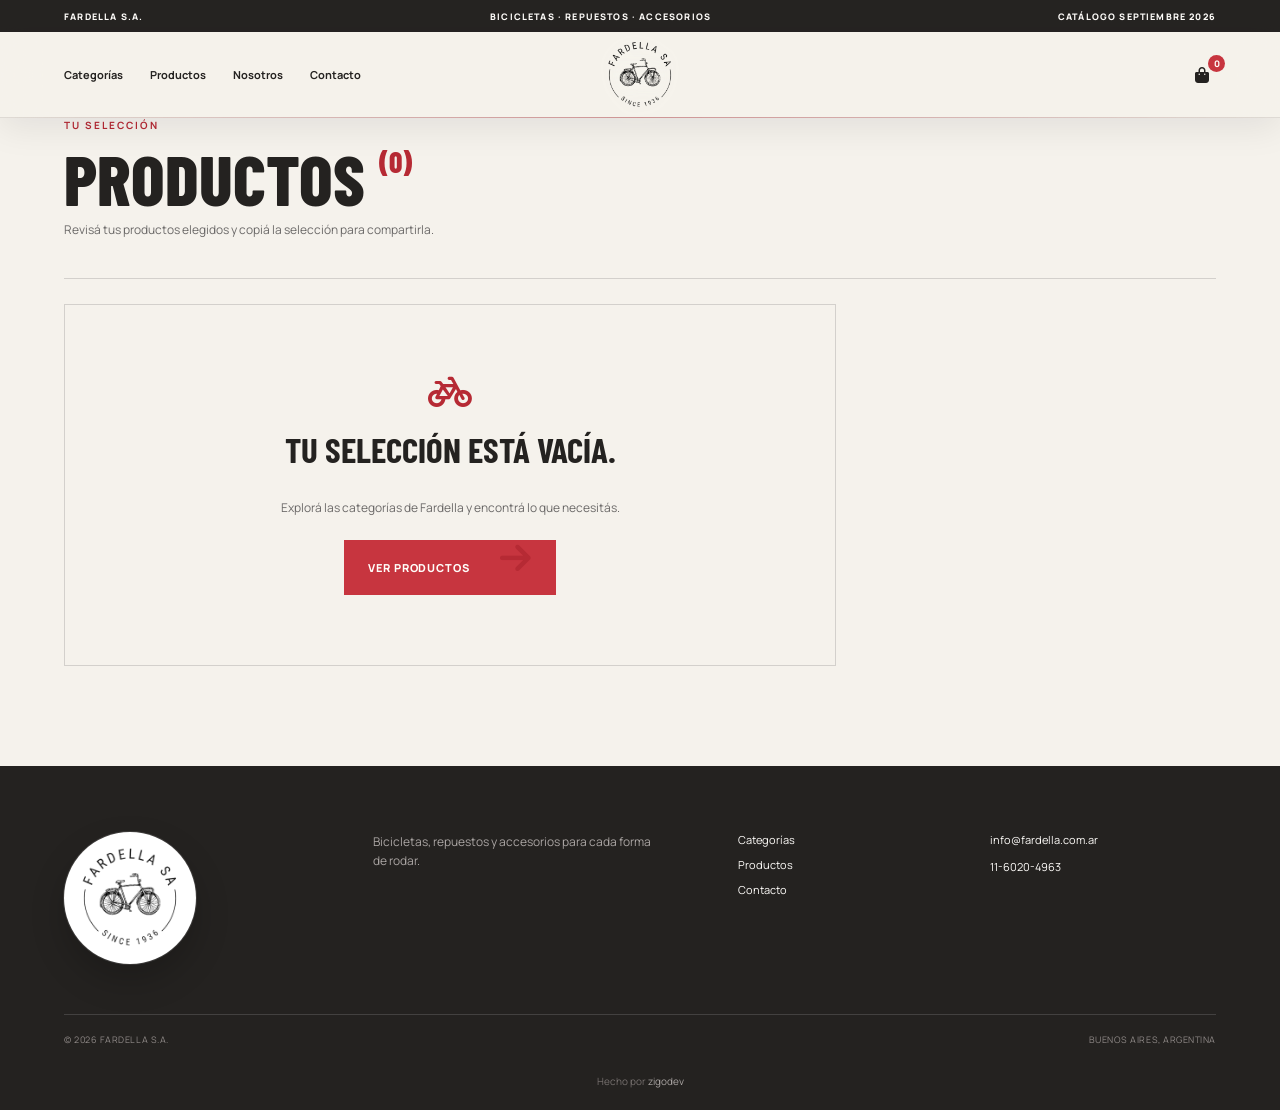
==== commit 4b7664bf: "Add floating navigation and rotating hero" ====
--- a/carrito.html
+++ b/carrito.html
@@ -9,7 +9,7 @@
   <link rel="preconnect" href="https://fonts.gstatic.com" crossorigin>
   <link href="https://fonts.googleapis.com/css2?family=Barlow+Condensed:wght@500;600;700;800&family=Manrope:wght@400;500;600;700&display=swap" rel="stylesheet">
   <link rel="stylesheet" href="https://cdnjs.cloudflare.com/ajax/libs/font-awesome/6.5.2/css/all.min.css">
-  <link rel="stylesheet" href="styles.css">
+  <link rel="stylesheet" href="styles.css?v=20261104b">
 </head>
 <body class="inner-page fardella-site" data-cart-page>
   <div class="announcement"><span>FARDELLA S.A.</span><span>Bicicletas · Repuestos · Accesorios</span><span>Catálogo septiembre 2026</span></div>
@@ -19,6 +19,6 @@
   <main class="cart-main"><section class="cart-heading"><p class="eyebrow dark">Tu selección</p><h1>Productos <span data-cart-title-count>(0)</span></h1><p>Revisá tus productos elegidos y copiá la selección para compartirla.</p></section><div class="cart-layout"><section class="cart-items" data-cart-items aria-label="Productos seleccionados"></section><aside class="cart-summary" data-cart-summary><h2>Resumen</h2><div class="summary-row"><span>Subtotal sin IVA</span><strong data-cart-subtotal>$ 0</strong></div><div class="summary-row total"><span>Precio de lista</span><strong data-cart-total>$ 0</strong></div><p class="tax-note">Precios de lista del catálogo de septiembre 2026. IVA no incluido.</p><button class="button button-accent share-button" type="button" data-share-selection>Copiar selección <i class="fa-solid fa-share-nodes"></i></button><a class="continue-link" href="index.html#productos">Seguir viendo productos <i class="fa-solid fa-arrow-right"></i></a></aside></div></main>
   <footer class="footer"><div class="footer-main"><a class="wordmark footer-brand" href="index.html"><img src="assets/images/fardella/logo-fardella-official.png" alt="Fardella S.A."></a><p>Bicicletas, repuestos y accesorios para cada forma de rodar.</p><nav class="footer-links" aria-label="Navegación del pie"><a href="index.html#categorias">Categorías</a><a href="index.html#productos">Productos</a><a href="index.html#contacto">Contacto</a></nav><div class="footer-contact"><a href="mailto:info@fardella.com.ar">info@fardella.com.ar</a><a href="tel:+541160204963">11-6020-4963</a></div></div><div class="footer-bottom"><span>© 2026 Fardella S.A.</span><span>Buenos Aires, Argentina</span></div><div class="footer-credit">Hecho por <a href="https://zigodev.com.ar" target="_blank" rel="noopener noreferrer">zigodev</a></div></footer>
   <div class="toast" role="status" aria-live="polite"></div>
-  <script src="main.js"></script>
+  <script src="main.js?v=20261104"></script>
 </body>
 </html>
--- a/styles.css
+++ b/styles.css
@@ -2703,3 +2703,356 @@
     animation: none;
   }
 }
+
+/* Navegación flotante, hero rotativo y consultas */
+.fardella-site .announcement {
+  position: fixed;
+  top: 0;
+  right: 0;
+  left: 0;
+  z-index: 140;
+  background: rgba(24, 22, 21, .94);
+  backdrop-filter: blur(12px);
+  -webkit-backdrop-filter: blur(12px);
+}
+
+.fardella-site .site-header {
+  position: fixed;
+  top: 32px;
+  right: 0;
+  left: 0;
+  z-index: 135;
+  border-bottom-color: rgba(36, 34, 32, .11);
+  background: rgba(245, 242, 236, .76);
+  box-shadow: 0 10px 35px rgba(2, 14, 24, .08);
+  backdrop-filter: blur(20px) saturate(145%);
+  -webkit-backdrop-filter: blur(20px) saturate(145%);
+}
+
+.fardella-site .site-header::after {
+  position: absolute;
+  right: 0;
+  bottom: -1px;
+  left: 0;
+  height: 1px;
+  background: linear-gradient(90deg, transparent, rgba(182, 42, 52, .4), transparent);
+  content: "";
+}
+
+.fardella-site .site-header .wordmark {
+  filter: drop-shadow(0 2px 8px rgba(255, 255, 255, .72));
+}
+
+.fardella-site.inner-page main {
+  padding-top: 110px;
+}
+
+.fardella-site .menu-backdrop {
+  z-index: 158;
+}
+
+.fardella-site .mobile-menu {
+  z-index: 160;
+}
+
+.fardella-site .search-panel {
+  z-index: 165;
+}
+
+.fardella-site section[id] {
+  scroll-margin-top: 118px;
+}
+
+.fardella-site .hero-cinematic {
+  height: 100svh;
+  min-height: 650px;
+  max-height: 900px;
+}
+
+.hero-slides {
+  position: absolute;
+  inset: 0;
+  z-index: 0;
+}
+
+.hero-slide {
+  z-index: 0;
+  opacity: 0;
+  transform: scale(1.035);
+  animation: none;
+  transition: opacity .85s ease;
+}
+
+.hero-slide.active {
+  opacity: 1;
+  animation: heroSlideMove 5.4s ease-out both;
+}
+
+.hero-shade {
+  z-index: 1;
+}
+
+.fardella-site .hero-cinematic .hero-copy {
+  z-index: 2;
+  padding-top: 145px;
+}
+
+.hero-pagination {
+  position: absolute;
+  top: 50%;
+  right: clamp(18px, 2.5vw, 42px);
+  z-index: 3;
+  display: flex;
+  flex-direction: column;
+  gap: 9px;
+  transform: translateY(-50%);
+}
+
+.hero-pagination button {
+  width: 4px;
+  height: 25px;
+  padding: 0;
+  border: 0;
+  border-radius: 4px;
+  background: rgba(255, 255, 255, .42);
+  cursor: pointer;
+  transition: height .25s, background .25s;
+}
+
+.hero-pagination button.active {
+  height: 39px;
+  background: var(--red-bright);
+}
+
+.inquiry {
+  display: grid;
+  gap: 52px;
+  background: #ebe6df;
+}
+
+.inquiry-intro h2 {
+  margin-bottom: 24px;
+  font-family: var(--display);
+  font-size: 64px;
+  font-weight: 800;
+  line-height: .86;
+  letter-spacing: -.03em;
+  text-transform: uppercase;
+}
+
+.inquiry-intro h2 em {
+  color: var(--red-bright);
+  font-style: normal;
+}
+
+.inquiry-intro > p:not(.eyebrow) {
+  max-width: 570px;
+  color: var(--muted);
+  font-size: 13px;
+  line-height: 1.8;
+}
+
+.inquiry-notes {
+  margin-top: 30px;
+  display: grid;
+  gap: 11px;
+  font-size: 10px;
+  font-weight: 800;
+  letter-spacing: .06em;
+  text-transform: uppercase;
+}
+
+.inquiry-notes i {
+  width: 24px;
+  color: var(--red-bright);
+}
+
+.inquiry-form {
+  padding: clamp(24px, 4vw, 46px);
+  border-top: 4px solid var(--red-bright);
+  background: rgba(255, 253, 250, .82);
+  box-shadow: 0 22px 55px rgba(36, 34, 32, .08);
+}
+
+.form-grid {
+  display: grid;
+  gap: 22px 18px;
+}
+
+.inquiry-form label {
+  display: grid;
+  gap: 9px;
+}
+
+.inquiry-form label > span {
+  font-size: 9px;
+  font-weight: 800;
+  letter-spacing: .11em;
+  text-transform: uppercase;
+}
+
+.inquiry-form input,
+.inquiry-form select,
+.inquiry-form textarea {
+  width: 100%;
+  min-height: 52px;
+  padding: 13px 0;
+  border: 0;
+  border-bottom: 1px solid rgba(36, 34, 32, .28);
+  border-radius: 0;
+  outline: 0;
+  background: transparent;
+  color: var(--ink);
+  font-family: var(--body);
+  font-size: 12px;
+  transition: border-color .2s;
+}
+
+.inquiry-form textarea {
+  min-height: 100px;
+  resize: vertical;
+}
+
+.inquiry-form input:focus,
+.inquiry-form select:focus,
+.inquiry-form textarea:focus {
+  border-bottom-color: var(--red-bright);
+}
+
+.form-submit {
+  margin-top: 30px;
+  display: flex;
+  flex-wrap: wrap;
+  align-items: center;
+  gap: 18px 24px;
+}
+
+.form-submit .button {
+  border: 0;
+}
+
+.form-submit p {
+  max-width: 330px;
+  margin: 0;
+  color: var(--muted);
+  font-size: 9px;
+  line-height: 1.6;
+}
+
+.fardella-site .footer-brand {
+  width: 128px;
+  height: 128px;
+  padding: 8px;
+  border-radius: 50%;
+  box-shadow: 0 0 0 1px rgba(255, 255, 255, .12), 0 16px 35px rgba(0, 0, 0, .2);
+}
+
+@keyframes heroSlideMove {
+  0% {
+    transform: scale(1.035) translate3d(0, 0, 0);
+  }
+
+  100% {
+    transform: scale(1.105) translate3d(-1.8%, .7%, 0);
+  }
+}
+
+@media (min-width: 600px) {
+  .form-grid {
+    grid-template-columns: repeat(2, minmax(0, 1fr));
+  }
+
+  .form-wide {
+    grid-column: 1 / -1;
+  }
+}
+
+@media (min-width: 850px) {
+  .fardella-site.inner-page main {
+    padding-top: 118px;
+  }
+
+  .fardella-site .hero-cinematic {
+    height: 100svh;
+    min-height: 680px;
+    max-height: 940px;
+  }
+
+  .fardella-site .hero-cinematic .hero-copy {
+    padding-top: 150px;
+    padding-bottom: 64px;
+  }
+
+  .inquiry {
+    grid-template-columns: .75fr 1.25fr;
+    align-items: start;
+    gap: clamp(54px, 8vw, 120px);
+  }
+
+  .inquiry-intro {
+    position: sticky;
+    top: 145px;
+  }
+
+  .inquiry-intro h2 {
+    font-size: 82px;
+  }
+
+  .fardella-site .footer-brand {
+    width: 132px;
+    height: 132px;
+  }
+}
+
+@media (min-width: 1050px) {
+  .fardella-site .product-info,
+  .fardella-site .cart-summary {
+    top: 142px;
+  }
+}
+
+@media (max-width: 599px) {
+  .fardella-site .hero-cinematic {
+    min-height: 690px;
+    max-height: 820px;
+  }
+
+  .fardella-site .hero-cinematic .hero-copy {
+    padding-top: 132px;
+    padding-bottom: 32px;
+  }
+
+  .fardella-site .hero-cinematic h1 {
+    font-size: clamp(58px, 18vw, 70px);
+  }
+
+  .hero-media {
+    object-position: 63% center;
+  }
+
+  .hero-pagination {
+    right: 13px;
+  }
+
+  .hero-pagination button {
+    height: 19px;
+  }
+
+  .hero-pagination button.active {
+    height: 29px;
+  }
+
+  .inquiry-intro h2 {
+    font-size: 58px;
+  }
+
+  .form-submit .button {
+    width: 100%;
+  }
+}
+
+@media (prefers-reduced-motion: reduce) {
+  .hero-slide.active {
+    animation: none;
+  }
+}
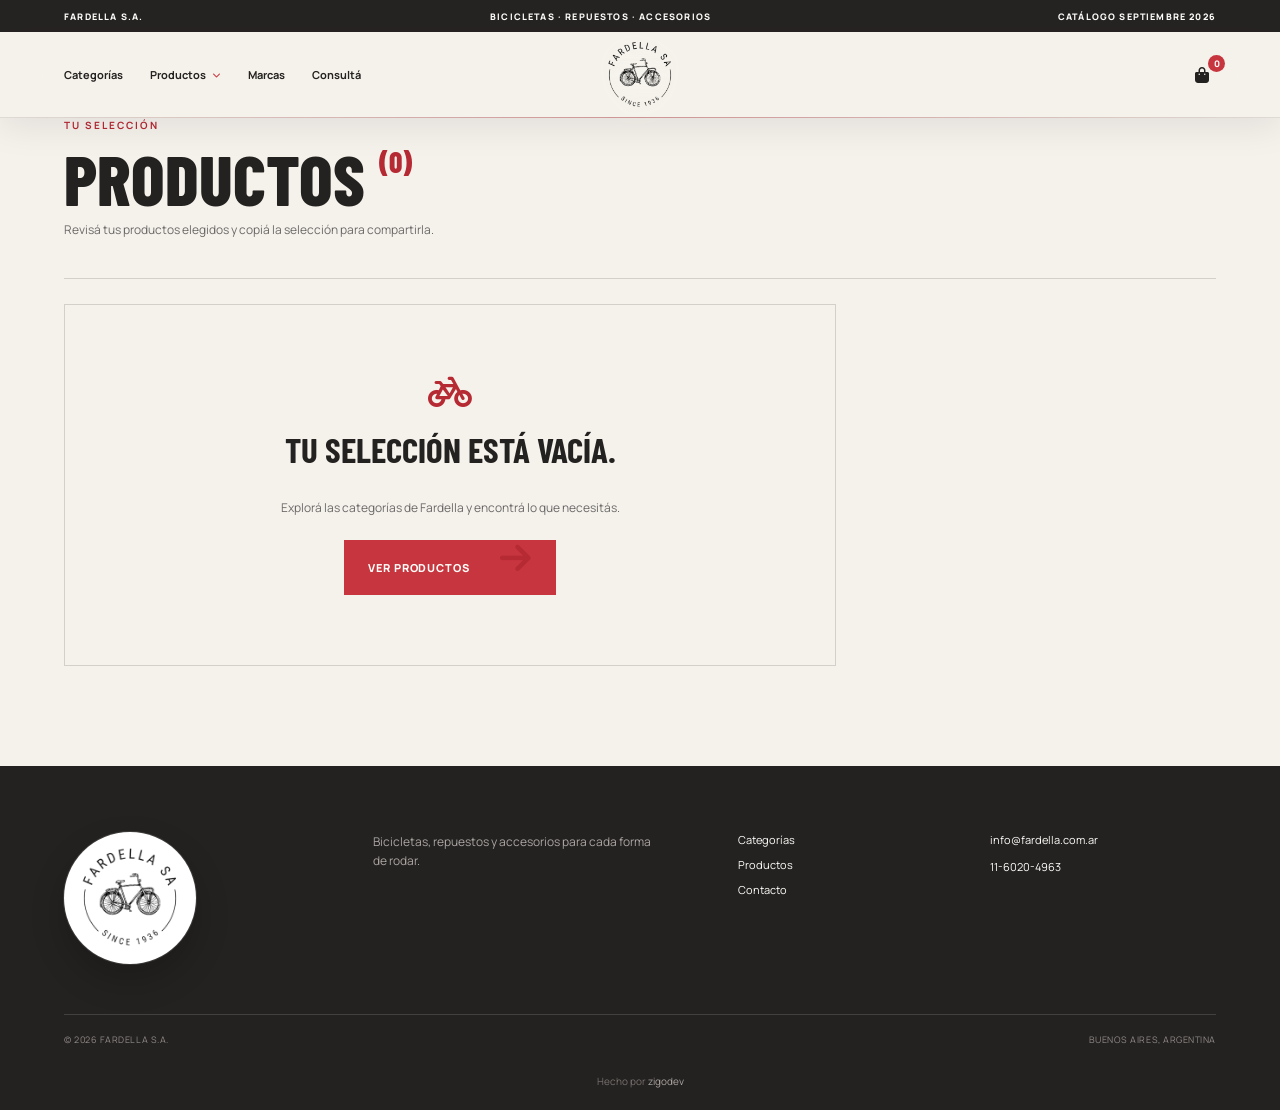
==== commit e2074280: "Add product category dropdown navigation" ====
--- a/carrito.html
+++ b/carrito.html
@@ -9,16 +9,57 @@
   <link rel="preconnect" href="https://fonts.gstatic.com" crossorigin>
   <link href="https://fonts.googleapis.com/css2?family=Barlow+Condensed:wght@500;600;700;800&family=Manrope:wght@400;500;600;700&display=swap" rel="stylesheet">
   <link rel="stylesheet" href="https://cdnjs.cloudflare.com/ajax/libs/font-awesome/6.5.2/css/all.min.css">
-  <link rel="stylesheet" href="styles.css?v=20261104b">
+  <link rel="stylesheet" href="styles.css?v=20261104c">
 </head>
 <body class="inner-page fardella-site" data-cart-page>
   <div class="announcement"><span>FARDELLA S.A.</span><span>Bicicletas · Repuestos · Accesorios</span><span>Catálogo septiembre 2026</span></div>
-  <header class="site-header"><button class="icon-button menu-toggle" aria-label="Abrir menú" aria-expanded="false"><span></span><span></span></button><a class="wordmark" href="index.html" aria-label="Fardella S.A., inicio"><img src="assets/images/fardella/logo-fardella-official.png" alt="Fardella S.A."></a><nav class="desktop-nav" aria-label="Navegación principal"><a href="index.html#categorias">Categorías</a><a href="index.html#productos">Productos</a><a href="index.html#nosotros">Nosotros</a><a href="index.html#contacto">Contacto</a></nav><div class="header-actions"><a class="icon-button cart-link" href="carrito.html" aria-label="Ver selección"><i class="fa-solid fa-bag-shopping"></i><span class="cart-count" data-cart-count>0</span></a></div></header>
-  <aside class="mobile-menu" aria-hidden="true"><div class="mobile-menu-top"><span>MENÚ</span><button class="icon-button menu-close" aria-label="Cerrar menú"><i class="fa-solid fa-xmark"></i></button></div><nav><a href="index.html#categorias">Categorías</a><a href="index.html#productos">Productos</a><a href="index.html#nosotros">Nosotros</a><a href="index.html#contacto">Contacto</a></nav><p>Todo para disfrutar del ciclismo.</p></aside>
+  <header class="site-header">
+    <button class="icon-button menu-toggle" aria-label="Abrir menú" aria-expanded="false"><span></span><span></span></button>
+    <a class="wordmark" href="index.html" aria-label="Fardella S.A., inicio"><img src="assets/images/fardella/logo-fardella-official.png" alt="Fardella S.A."></a>
+    <nav class="desktop-nav" aria-label="Navegación principal">
+      <a href="index.html#categorias">Categorías</a>
+      <div class="catalog-dropdown">
+        <button class="catalog-dropdown-toggle" type="button" aria-expanded="false" aria-controls="catalog-dropdown-menu">Productos <i class="fa-solid fa-chevron-down"></i></button>
+        <div class="catalog-dropdown-menu" id="catalog-dropdown-menu" aria-hidden="true">
+          <div class="catalog-dropdown-heading"><span>Catálogo Fardella</span><strong>Elegí por tipo de producto</strong></div>
+          <div class="catalog-dropdown-grid">
+            <a href="index.html#productos"><i class="fa-solid fa-bicycle"></i><span><strong>Bicicletas</strong><small>Urbanas y mountain bike</small></span></a>
+            <a href="index.html#productos"><i class="fa-solid fa-circle-notch"></i><span><strong>Cubiertas y cámaras</strong><small>Distintos rodados y usos</small></span></a>
+            <a href="index.html#productos"><i class="fa-solid fa-gears"></i><span><strong>Transmisión y componentes</strong><small>Repuestos para cada bicicleta</small></span></a>
+            <a href="index.html#productos"><i class="fa-solid fa-helmet-safety"></i><span><strong>Accesorios</strong><small>Cascos, guantes, gafas y más</small></span></a>
+          </div>
+          <a class="catalog-dropdown-all" href="index.html#productos">Ver todo el catálogo <i class="fa-solid fa-arrow-right"></i></a>
+        </div>
+      </div>
+      <a href="index.html#marcas">Marcas</a>
+      <a href="index.html#consulta">Consultá</a>
+    </nav>
+    <div class="header-actions"><a class="icon-button cart-link" href="carrito.html" aria-label="Ver selección"><i class="fa-solid fa-bag-shopping"></i><span class="cart-count" data-cart-count>0</span></a></div>
+  </header>
+  <aside class="mobile-menu" aria-hidden="true">
+    <div class="mobile-menu-top"><span>MENÚ</span><button class="icon-button menu-close" aria-label="Cerrar menú"><i class="fa-solid fa-xmark"></i></button></div>
+    <nav>
+      <a href="index.html#categorias">Categorías</a>
+      <div class="mobile-catalog">
+        <button class="mobile-catalog-toggle" type="button" aria-expanded="false" aria-controls="mobile-catalog-panel">Productos <i class="fa-solid fa-chevron-down"></i></button>
+        <div class="mobile-catalog-panel" id="mobile-catalog-panel" aria-hidden="true">
+          <a href="index.html#productos"><i class="fa-solid fa-bicycle"></i> Bicicletas</a>
+          <a href="index.html#productos"><i class="fa-solid fa-circle-notch"></i> Cubiertas y cámaras</a>
+          <a href="index.html#productos"><i class="fa-solid fa-gears"></i> Transmisión y componentes</a>
+          <a href="index.html#productos"><i class="fa-solid fa-helmet-safety"></i> Accesorios</a>
+          <a href="index.html#productos"><i class="fa-solid fa-border-all"></i> Ver todo</a>
+        </div>
+      </div>
+      <a href="index.html#marcas">Marcas</a>
+      <a href="index.html#consulta">Consultá</a>
+      <a href="index.html#contacto">Contacto</a>
+    </nav>
+    <p>Todo para disfrutar del ciclismo.</p>
+  </aside>
   <div class="menu-backdrop"></div>
   <main class="cart-main"><section class="cart-heading"><p class="eyebrow dark">Tu selección</p><h1>Productos <span data-cart-title-count>(0)</span></h1><p>Revisá tus productos elegidos y copiá la selección para compartirla.</p></section><div class="cart-layout"><section class="cart-items" data-cart-items aria-label="Productos seleccionados"></section><aside class="cart-summary" data-cart-summary><h2>Resumen</h2><div class="summary-row"><span>Subtotal sin IVA</span><strong data-cart-subtotal>$ 0</strong></div><div class="summary-row total"><span>Precio de lista</span><strong data-cart-total>$ 0</strong></div><p class="tax-note">Precios de lista del catálogo de septiembre 2026. IVA no incluido.</p><button class="button button-accent share-button" type="button" data-share-selection>Copiar selección <i class="fa-solid fa-share-nodes"></i></button><a class="continue-link" href="index.html#productos">Seguir viendo productos <i class="fa-solid fa-arrow-right"></i></a></aside></div></main>
   <footer class="footer"><div class="footer-main"><a class="wordmark footer-brand" href="index.html"><img src="assets/images/fardella/logo-fardella-official.png" alt="Fardella S.A."></a><p>Bicicletas, repuestos y accesorios para cada forma de rodar.</p><nav class="footer-links" aria-label="Navegación del pie"><a href="index.html#categorias">Categorías</a><a href="index.html#productos">Productos</a><a href="index.html#contacto">Contacto</a></nav><div class="footer-contact"><a href="mailto:info@fardella.com.ar">info@fardella.com.ar</a><a href="tel:+541160204963">11-6020-4963</a></div></div><div class="footer-bottom"><span>© 2026 Fardella S.A.</span><span>Buenos Aires, Argentina</span></div><div class="footer-credit">Hecho por <a href="https://zigodev.com.ar" target="_blank" rel="noopener noreferrer">zigodev</a></div></footer>
   <div class="toast" role="status" aria-live="polite"></div>
-  <script src="main.js?v=20261104"></script>
+  <script src="main.js?v=20261104c"></script>
 </body>
 </html>
--- a/styles.css
+++ b/styles.css
@@ -3056,3 +3056,221 @@
     animation: none;
   }
 }
+
+/* Menú de familias de producto */
+.catalog-dropdown {
+  position: relative;
+}
+
+.catalog-dropdown-toggle {
+  padding: 0;
+  display: inline-flex;
+  align-items: center;
+  gap: 7px;
+  border: 0;
+  background: transparent;
+  color: inherit;
+  font-size: inherit;
+  font-weight: inherit;
+  cursor: pointer;
+}
+
+.catalog-dropdown-toggle i {
+  color: var(--red-bright);
+  font-size: 8px;
+  transition: transform .25s ease;
+}
+
+.catalog-dropdown.open .catalog-dropdown-toggle i {
+  transform: rotate(180deg);
+}
+
+.catalog-dropdown-menu {
+  position: absolute;
+  top: calc(100% + 30px);
+  left: -18px;
+  z-index: 10;
+  width: min(680px, calc(100vw - (var(--pad) * 2)));
+  padding: 27px 30px 22px;
+  border-top: 3px solid var(--red-bright);
+  background: rgba(255, 253, 250, .97);
+  color: var(--ink);
+  box-shadow: 0 24px 55px rgba(2, 14, 24, .2);
+  opacity: 0;
+  visibility: hidden;
+  transform: translateY(-8px);
+  transition: opacity .2s ease, transform .2s ease, visibility .2s;
+  backdrop-filter: blur(18px);
+  -webkit-backdrop-filter: blur(18px);
+}
+
+.catalog-dropdown-menu::before {
+  position: absolute;
+  right: 0;
+  bottom: 100%;
+  left: 0;
+  height: 30px;
+  content: "";
+}
+
+.catalog-dropdown.open .catalog-dropdown-menu {
+  opacity: 1;
+  visibility: visible;
+  transform: translateY(0);
+}
+
+.catalog-dropdown-heading {
+  margin-bottom: 21px;
+  display: flex;
+  align-items: baseline;
+  justify-content: space-between;
+  gap: 20px;
+  border-bottom: 1px solid var(--line);
+  padding-bottom: 16px;
+}
+
+.catalog-dropdown-heading span {
+  color: var(--red);
+  font-size: 8px;
+  font-weight: 800;
+  letter-spacing: .16em;
+  text-transform: uppercase;
+}
+
+.catalog-dropdown-heading strong {
+  font-family: var(--display);
+  font-size: 20px;
+  text-transform: uppercase;
+}
+
+.catalog-dropdown-grid {
+  display: grid;
+  grid-template-columns: repeat(2, minmax(0, 1fr));
+  gap: 8px 28px;
+}
+
+.desktop-nav .catalog-dropdown-grid a {
+  padding: 14px 0;
+  display: grid;
+  grid-template-columns: 30px 1fr;
+  align-items: start;
+  gap: 12px;
+  border-bottom: 1px solid rgba(36, 34, 32, .1);
+  color: var(--ink);
+}
+
+.desktop-nav .catalog-dropdown-grid a:hover {
+  color: var(--red);
+}
+
+.catalog-dropdown-grid a > i {
+  padding-top: 2px;
+  color: var(--red-bright);
+  font-size: 15px;
+}
+
+.catalog-dropdown-grid a span {
+  display: grid;
+  gap: 4px;
+}
+
+.catalog-dropdown-grid a strong {
+  font-size: 10px;
+  letter-spacing: .02em;
+}
+
+.catalog-dropdown-grid a small {
+  color: var(--muted);
+  font-size: 9px;
+  font-weight: 500;
+}
+
+.desktop-nav .catalog-dropdown-all {
+  margin-top: 18px;
+  display: flex;
+  justify-content: space-between;
+  color: var(--red);
+  font-size: 9px;
+  font-weight: 800;
+  letter-spacing: .1em;
+  text-transform: uppercase;
+}
+
+.mobile-menu {
+  overflow-y: auto;
+}
+
+.mobile-menu nav {
+  margin: 70px 0 35px;
+}
+
+.mobile-catalog-toggle {
+  width: 100%;
+  padding: 16px 0;
+  display: flex;
+  align-items: center;
+  justify-content: space-between;
+  border: 0;
+  border-bottom: 1px solid rgba(255, 255, 255, .18);
+  background: transparent;
+  color: inherit;
+  font-family: var(--display);
+  font-size: 37px;
+  font-weight: 700;
+  text-align: left;
+  text-transform: uppercase;
+  cursor: pointer;
+}
+
+.mobile-catalog-toggle i {
+  margin-right: 4px;
+  color: #f04450;
+  font-size: 13px;
+  transition: transform .3s ease;
+}
+
+.mobile-catalog.open .mobile-catalog-toggle i {
+  transform: rotate(180deg);
+}
+
+.mobile-catalog-panel {
+  max-height: 0;
+  overflow: hidden;
+  background: rgba(255, 255, 255, .04);
+  transition: max-height .35s ease;
+}
+
+.mobile-catalog.open .mobile-catalog-panel {
+  max-height: 300px;
+}
+
+.mobile-menu nav .mobile-catalog-panel a {
+  padding: 12px 8px 12px 18px;
+  display: flex;
+  align-items: center;
+  gap: 13px;
+  border-bottom-color: rgba(255, 255, 255, .1);
+  color: #cfcbc8;
+  font-family: var(--body);
+  font-size: 12px;
+  font-weight: 700;
+  letter-spacing: .02em;
+  text-transform: none;
+}
+
+.mobile-catalog-panel a i {
+  width: 18px;
+  color: #f04450;
+  text-align: center;
+}
+
+@media (max-width: 390px) {
+  .mobile-catalog-toggle,
+  .mobile-menu nav > a {
+    font-size: 33px;
+  }
+
+  .mobile-menu nav {
+    margin-top: 52px;
+  }
+}
